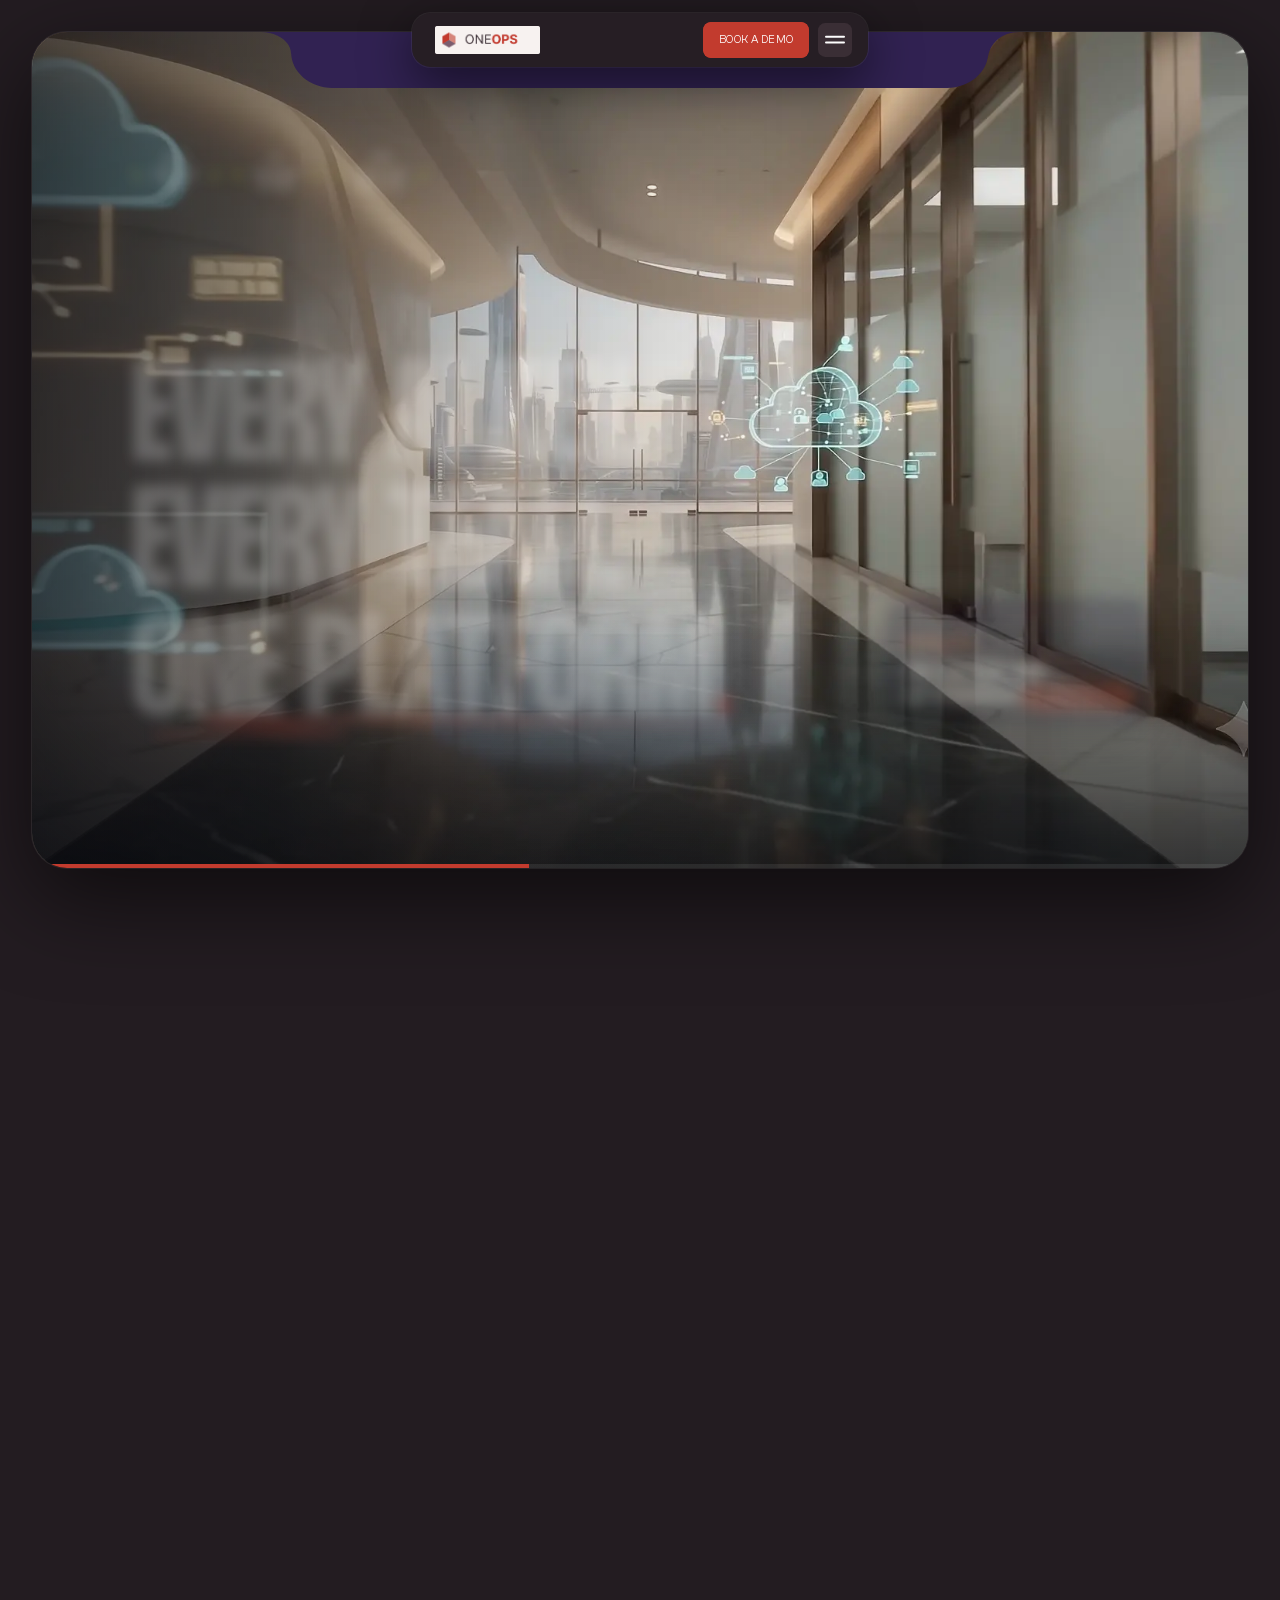
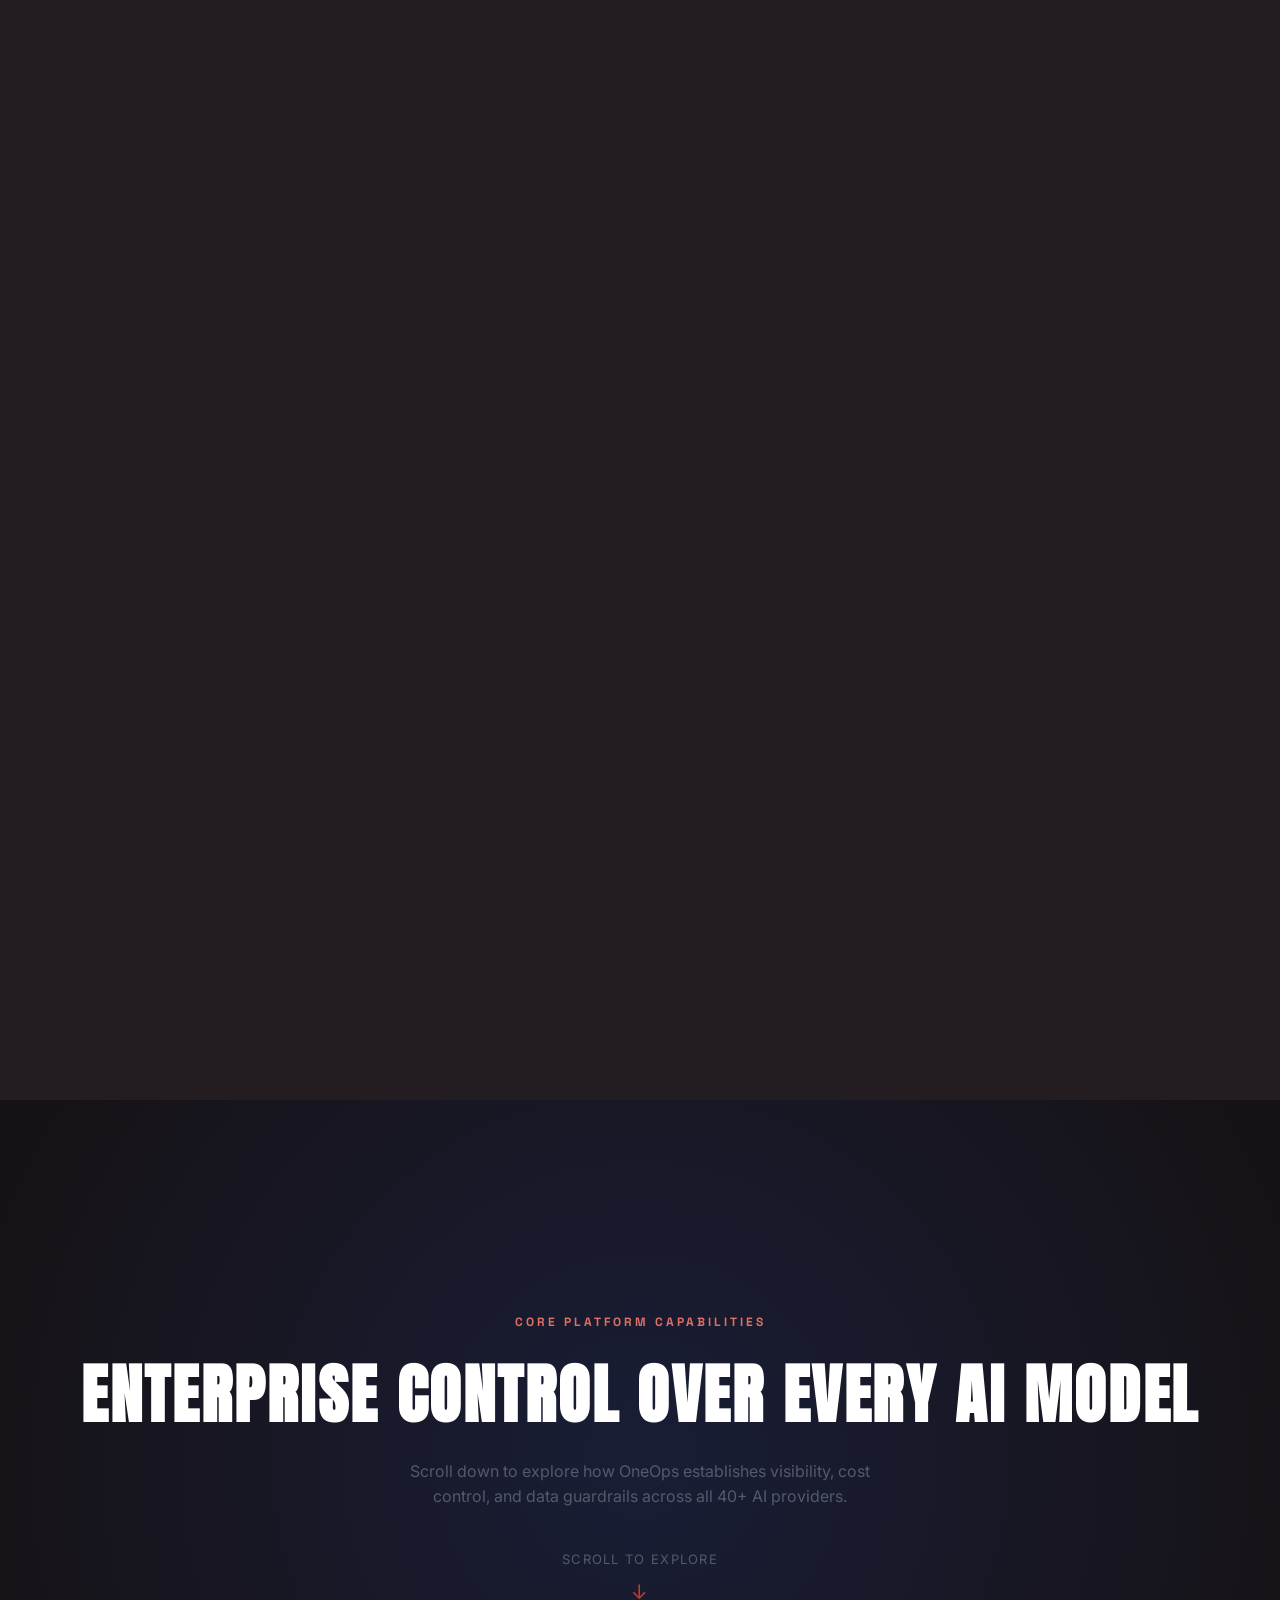
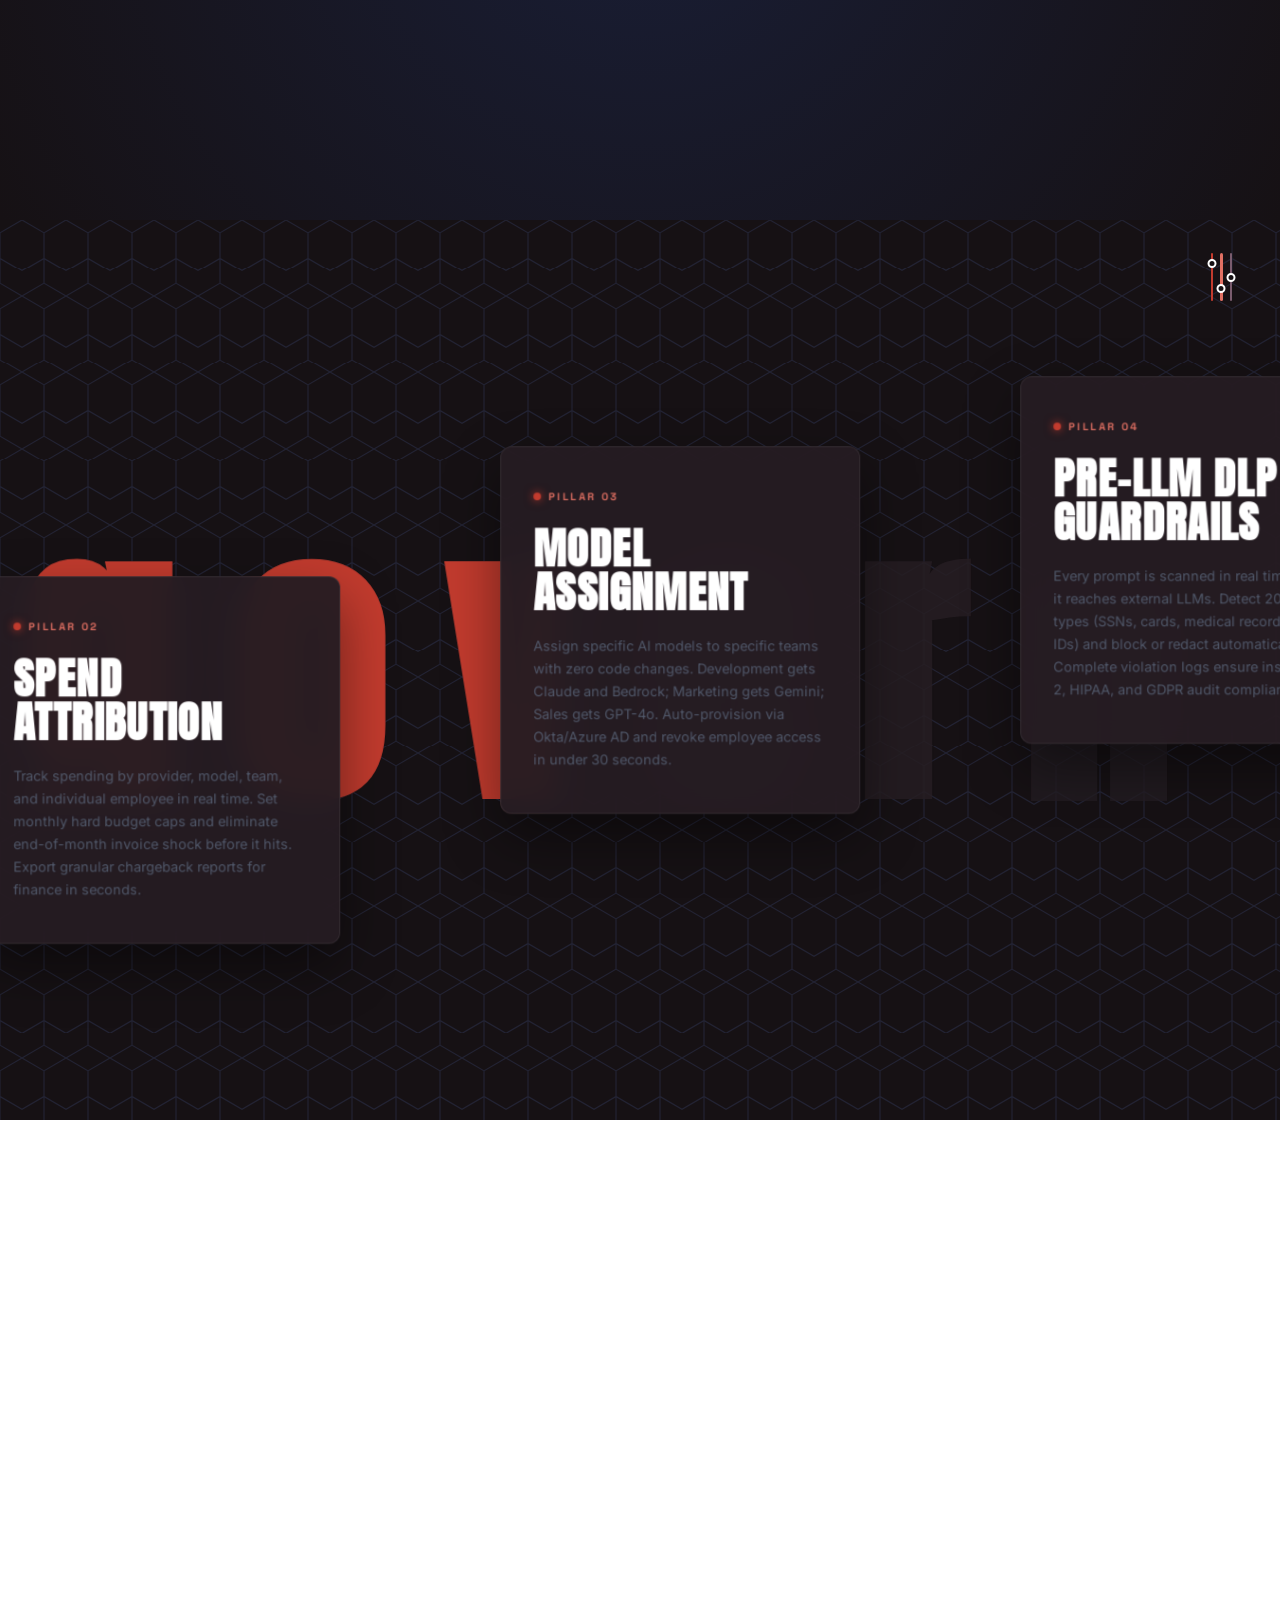
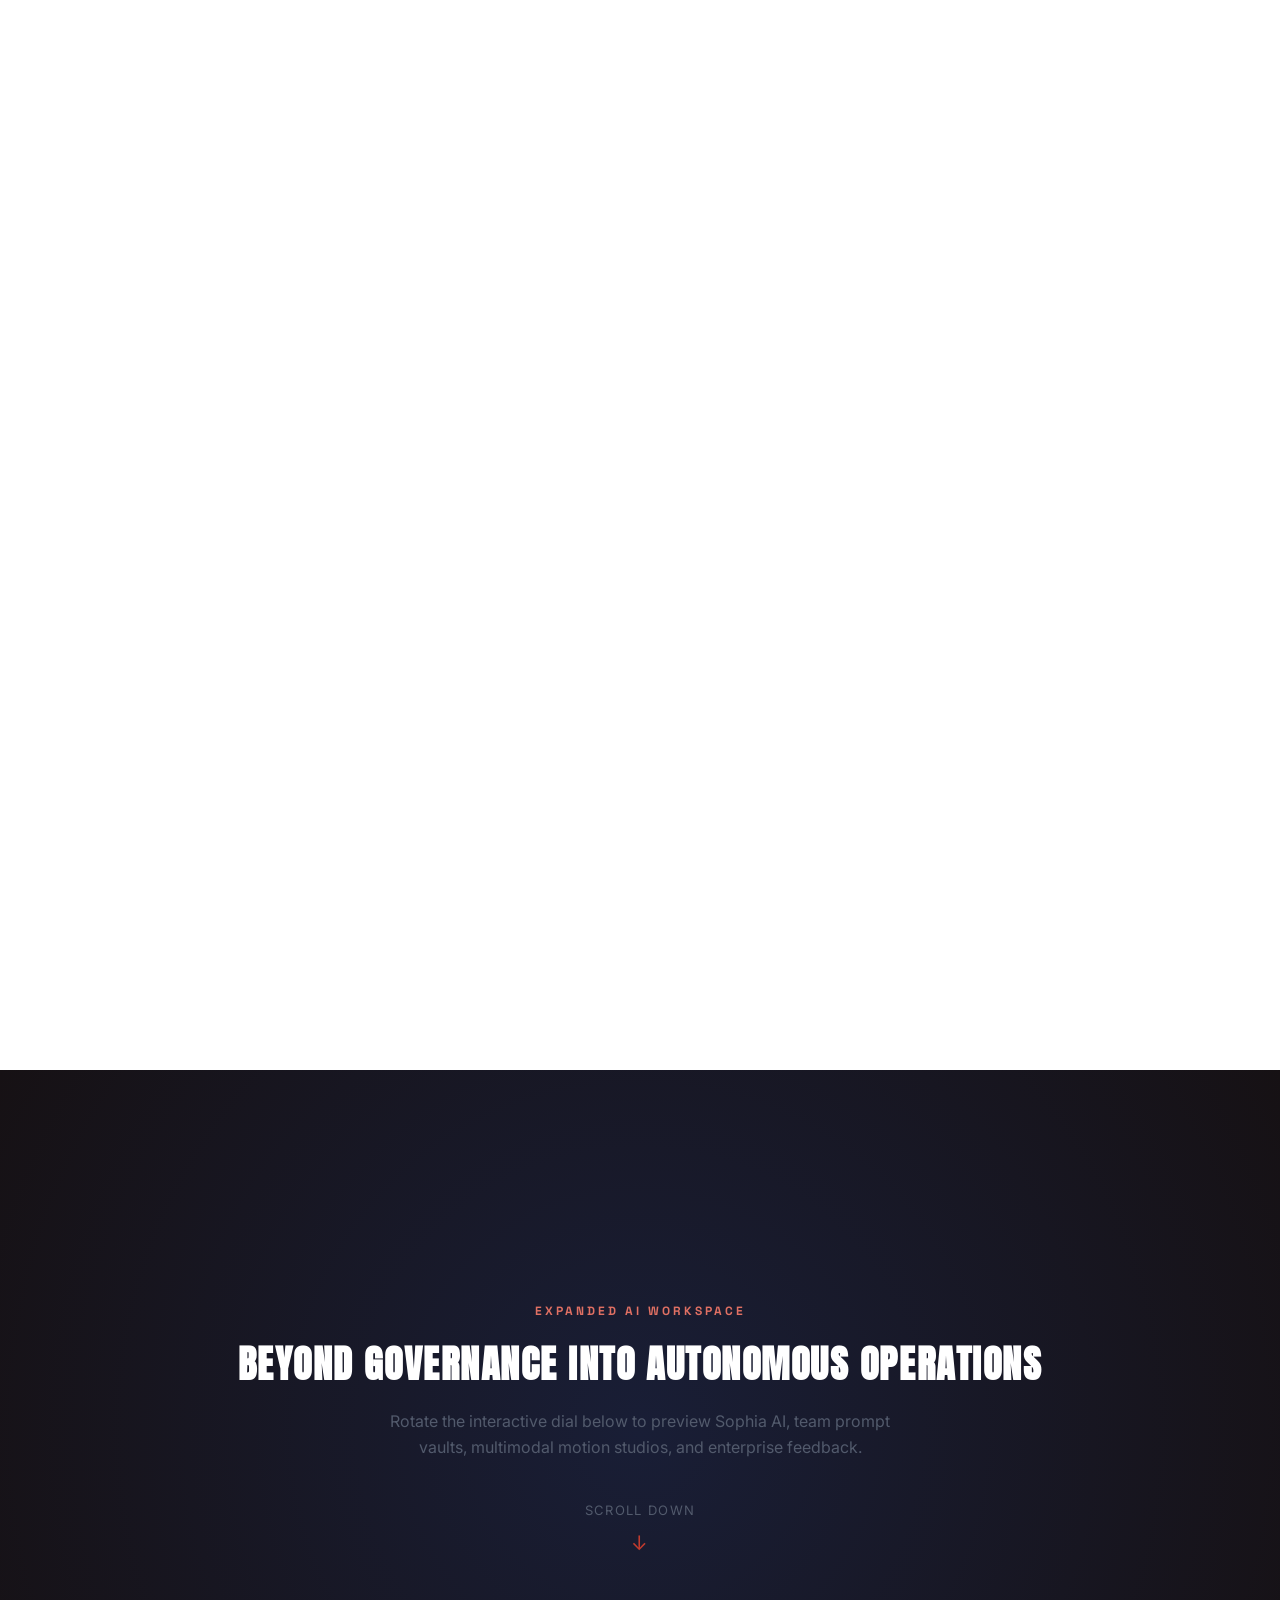
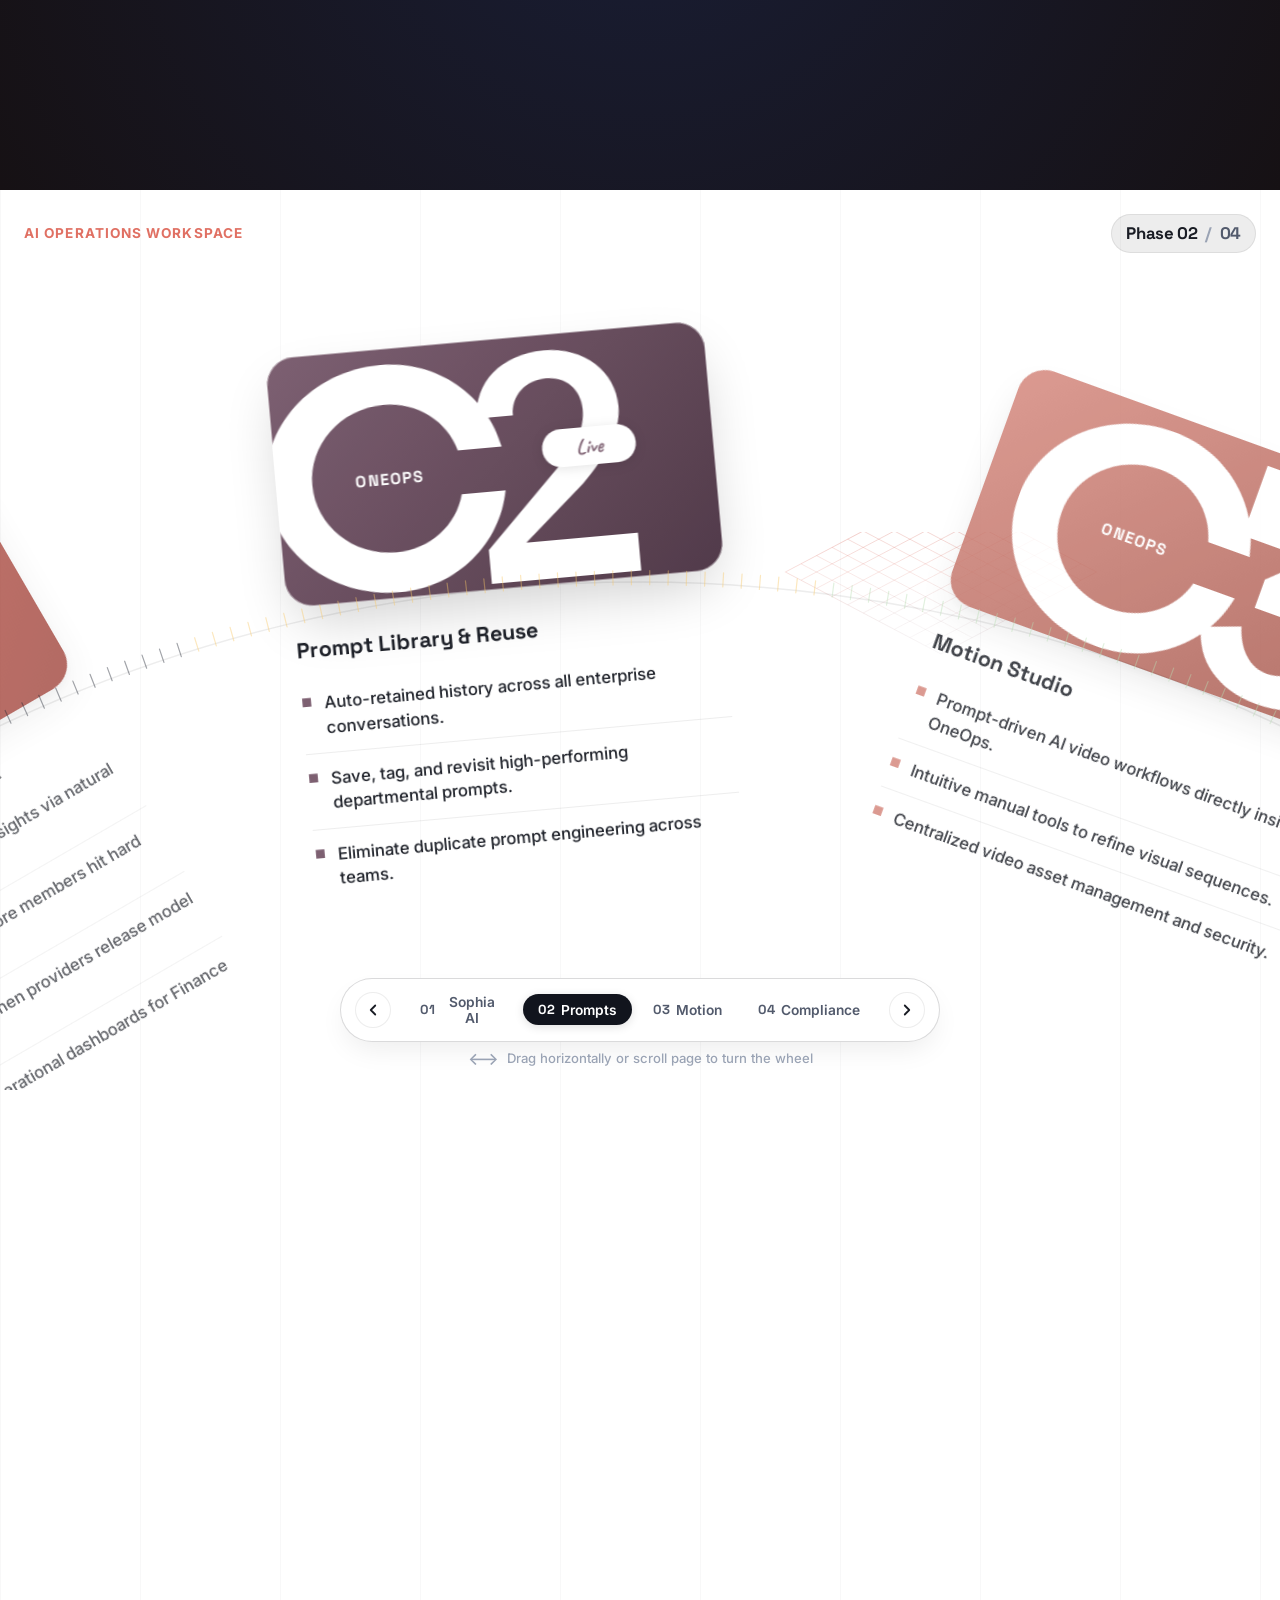
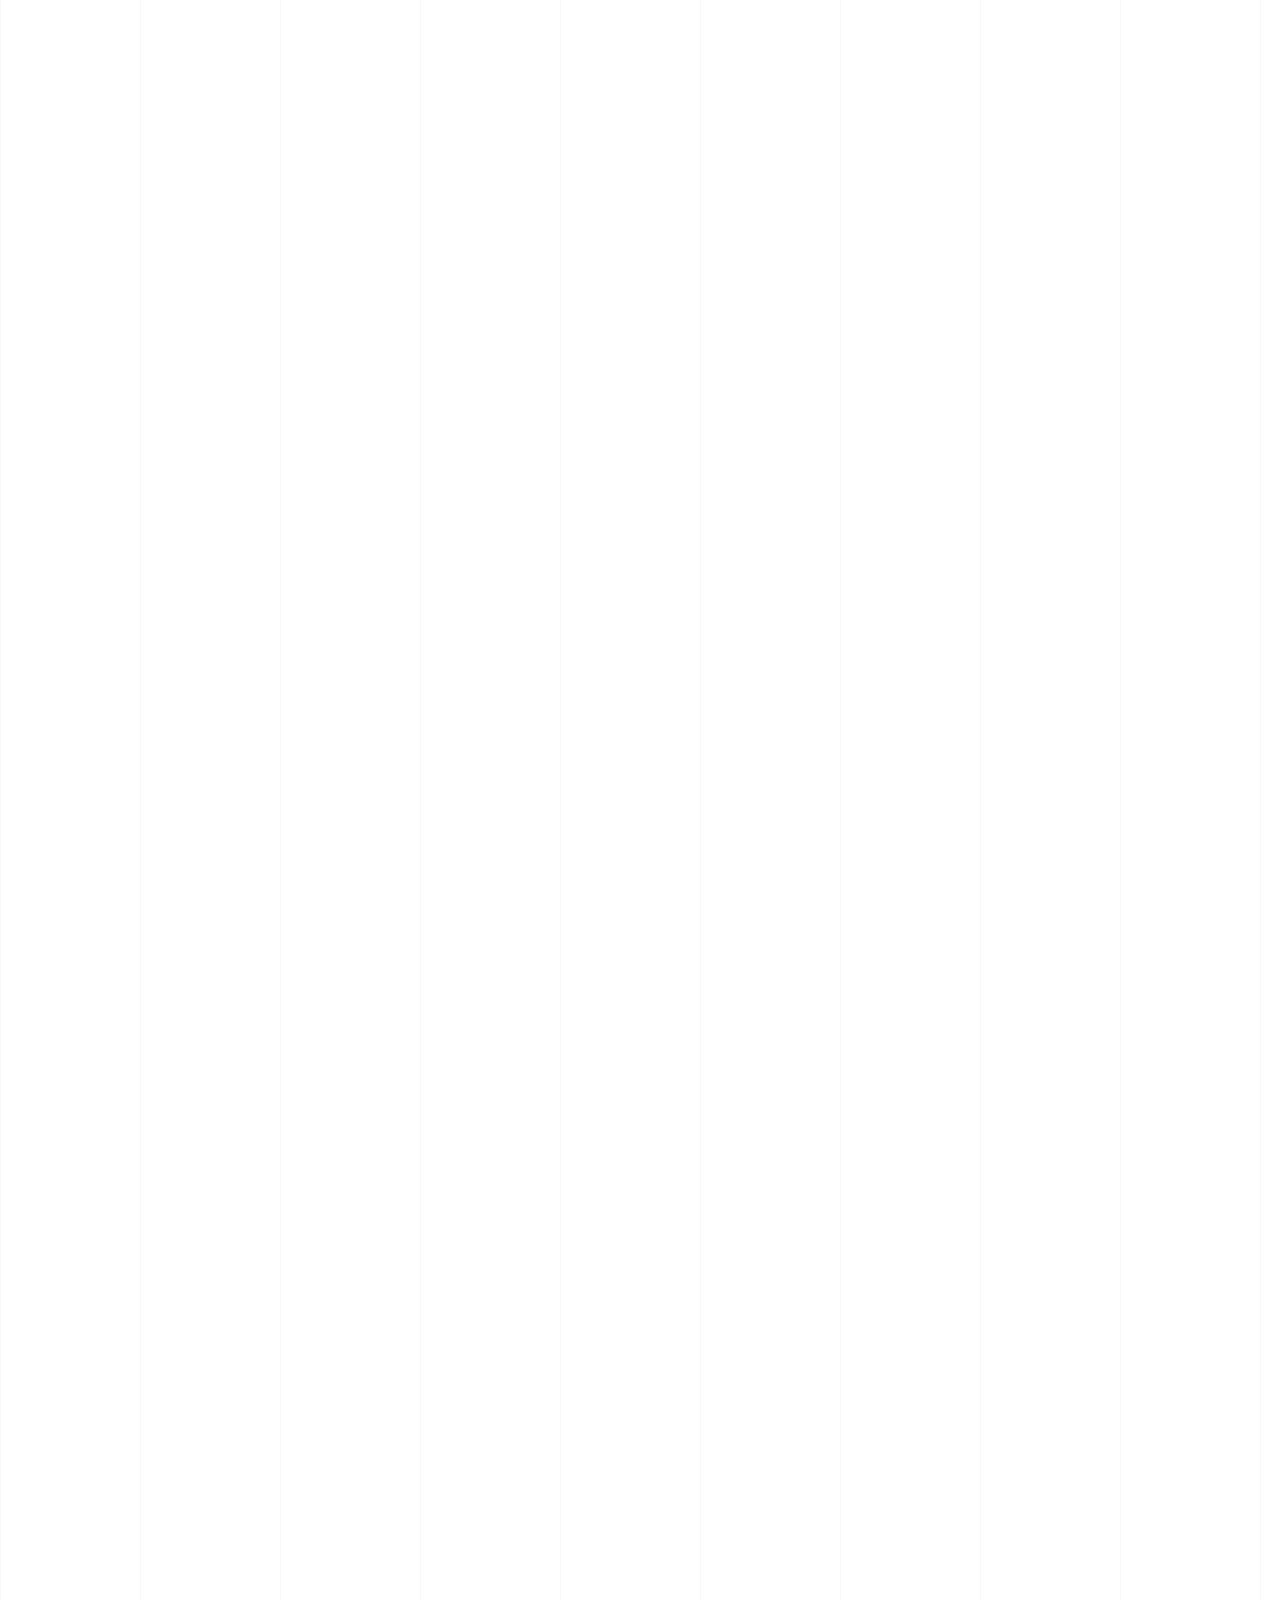
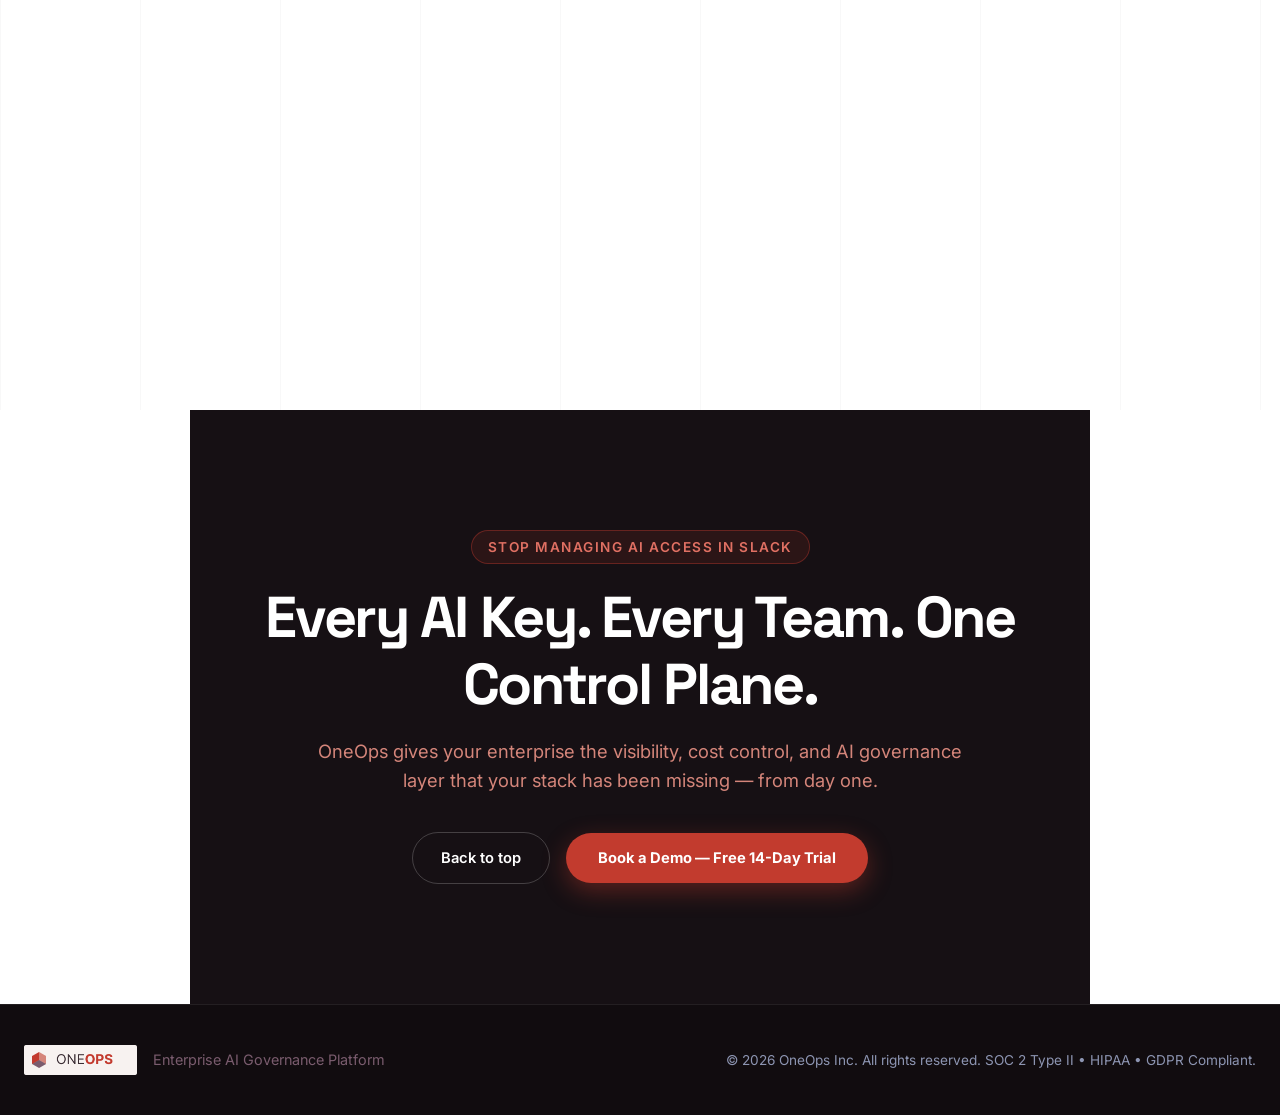
==== Oneops content/index.html @ d764c237 "feat: OneOps enterprise AI governance website with scrollytelling hero, horizontal scroll, and rotar" ====
<!DOCTYPE html>
<html lang="en" data-theme="dark">
<head>
  <meta charset="UTF-8">
  <meta name="viewport" content="width=device-width, initial-scale=1.0">
  <title>OneOps &mdash; Enterprise AI Governance Platform</title>
  <meta name="description" content="OneOps is the enterprise control plane for AI. Centrally manage keys, track spend by team and person, enforce hard budgets, and govern access across 40+ AI models.">
  <link rel="icon" type="image/png" href="assets/oneops-favicon.png">

  <!-- Fonts -->
  <link rel="preconnect" href="https://fonts.googleapis.com">
  <link rel="preconnect" href="https://fonts.gstatic.com" crossorigin>
  <link href="https://fonts.googleapis.com/css2?family=Anton&family=Caveat:wght@600;700&family=Inter:wght@400;500;600;700&family=Space+Grotesk:wght@500;600;700;800;900&display=swap" rel="stylesheet">

  <link rel="stylesheet" href="styles.css">
</head>
<body class="cro-body">

  <!-- =========================================================================
       SECTION 3: TWO-STEP NOTCH NAVIGATION (FIXED OVERLAY)
       ========================================================================= -->
  <nav class="twostep-nav" id="twostep-nav" data-nav-status="closed" data-nav-scrolled="false" aria-label="Main Navigation">
    <!-- Backdrop Blur Overlay -->
    <div class="twostep-bg" id="nav-backdrop" aria-hidden="true"></div>

    <div class="twostep-wrap">
      <div class="twostep-width">
        <div class="twostep-bar">
          <div class="twostep-back">
            <div class="twostep-backBg"></div>
          </div>

          <!-- Top Row: Logo | BOOK A DEMO | Hamburger -->
          <div class="twostep-top">
            <!-- Brand Logo (3D Perspective Flip between Word & Mark on scroll) -->
            <a href="#top" class="twostep-logo" aria-label="OneOps Home">
              <span class="twostep-logoWord">
                <img src="assets/hero/oneops-logo.png" alt="OneOps" class="twostep-logoSvg" style="height: 34px; width: auto; object-fit: contain;">
              </span>
              <span class="twostep-logoMark" aria-hidden="true">
                <img src="assets/hero/oneops-logo.png" alt="OneOps" class="twostep-logoMarkSvg" style="height: 28px; width: auto; object-fit: contain;">
              </span>
            </a>

            <!-- Right Controls -->
            <div class="twostep-actions">
              <a href="#cta-section" class="twostep-barCta" data-text="BOOK A DEMO">
                <span class="twostep-barCtaInner">
                  <span class="twostep-barCtaBg" style="background: #C23B2E;"></span>
                  <span class="twostep-barCtaDefault">
                    <span class="twostep-barCtaDefaultBg" style="background: #C23B2E;"></span>
                    <span class="twostep-barCtaDefaultText">BOOK A DEMO</span>
                  </span>
                  <span class="twostep-barCtaHover" data-text="BOOK A DEMO"></span>
                </span>
              </a>

              <!-- Hamburger / Close Toggle Button -->
              <button class="twostep-toggle" id="nav-toggle-btn" aria-label="Toggle navigation menu" aria-expanded="false">
                <span class="twostep-toggleBar"></span>
                <span class="twostep-toggleBar"></span>
              </button>
            </div>
          </div><!-- /twostep-top -->

          <div class="twostep-topLine" aria-hidden="true"></div>

          <!-- Expanded Dropdown Menu -->
          <div class="twostep-bottom" id="nav-dropdown">
            <div class="twostep-bottomOverflow">
              <div class="twostep-bottomInner">
                <div class="twostep-bottomRow">
                  
                  <!-- Left: Links Column -->
                  <div class="twostep-bottomCol">
                    <div class="twostep-info">
                      <ul class="twostep-ul">
                        <li class="twostep-li">
                          <a href="#top" class="twostep-link">
                            <span class="twostep-linkSpan">HOME</span>
                          </a>
                        </li>
                        <li class="twostep-li">
                          <a href="#rules-track" class="twostep-link">
                            <span class="twostep-linkSpan">CORE CAPABILITIES</span>
                            <span class="nav-pill-badge" style="background: rgba(194, 59, 46, 0.2); color: #E07063;">5 PILLARS</span>
                            <span class="nav-arr">&rsaquo;</span>
                          </a>
                        </li>
                        <li class="twostep-li">
                          <a href="#features" class="twostep-link">
                            <span class="twostep-linkSpan">ROTARY ROADMAP</span>
                            <span class="nav-pill-badge" style="background: rgba(194, 59, 46, 0.2); color: #E07063;">AI OS</span>
                            <span class="nav-arr">&rsaquo;</span>
                          </a>
                        </li>
                        <li class="twostep-li">
                          <a href="#cta-section" class="twostep-link">
                            <span class="twostep-linkSpan">EARLY ACCESS & DEMO</span>
                          </a>
                        </li>
                      </ul>

                      <div class="twostep-small">
                        <a href="https://linkedin.com" target="_blank" rel="noopener" class="social-link">LinkedIn</a>
                        <a href="https://x.com" target="_blank" rel="noopener" class="social-link">X / Twitter</a>
                        <a href="https://github.com" target="_blank" rel="noopener" class="social-link">GitHub</a>
                      </div>
                    </div>
                  </div>

                  <!-- Right: Sophia AI Preview Card -->
                  <div class="twostep-bottomCol">
                    <aside class="menu-product-card" style="border-color: rgba(194, 59, 46, 0.3);">
                      <div class="product-badge-row">
                        <span class="product-eyebrow">INTELLIGENT AI OPERATIONS ASSISTANT</span>
                        <a href="#features" class="product-learn-btn" style="color: #E07063;">
                          <span>Learn More</span>
                          <span class="arr">&rarr;</span>
                        </a>
                      </div>

                      <div class="product-title-row">
                        <h3 class="product-name">Sophia <span>AI</span></h3>
                        <p class="product-tagline">Detect &bull; Alert &bull; Optimize</p>
                      </div>

                      <div class="preview-mockup" style="background: #181216;">
                        <div class="mockup-header">
                          <span class="mock-dot" style="background: #C23B2E;"></span>
                          <span class="mock-pill" style="color: #E07063;">BUDGET BURN: 82%</span>
                        </div>
                        <div class="mockup-content">
                          <div class="mockup-colors" style="display:flex; gap:6px;">
                            <span style="background: #C23B2E; width:14px; height:14px; border-radius:50%;"></span>
                            <span style="background: #7A5C6E; width:14px; height:14px; border-radius:50%;"></span>
                            <span style="background: #D4857A; width:14px; height:14px; border-radius:50%;"></span>
                          </div>
                          <div class="mockup-ai-btn" style="color: #F7F3F1;">
                            <span class="ai-sparkle" style="color:#C23B2E;">&#10024;</span>
                            <span>Total Spend: $8,240 (4 Teams)</span>
                          </div>
                        </div>
                      </div>
                    </aside>
                  </div>

                </div><!-- /twostep-bottomRow -->
              </div>
            </div>
          </div><!-- /twostep-bottom -->
        </div><!-- /twostep-bar -->
      </div>
    </div>
  </nav><!-- /twostep-nav -->


  <!-- =========================================================================
       SECTION 3: PINNED SCROLLYTELLING HERO SECTION (300vh Scroll Track)
       ========================================================================= -->
  <section class="hero-hero" id="hero-track">
    <div class="hero-stage" id="hero-stage">

      <!-- Viewport Card (95% width, max 1900px, 35px border radius) -->
      <div class="hero-card" id="top">

        <!-- Background Video & Canvas -->
        <video id="hero-bg-video" class="hero-bg-video" src="assets/hero-video.mp4" autoplay loop muted playsinline preload="auto"></video>
        <canvas id="hero-canvas" class="hero-canvas" aria-label="3D Scrollytelling Sequence"></canvas>
        <div class="hero-vignette" aria-hidden="true"></div>

        <!-- Exact SVG Notch Cutout -->
        <img src="assets/hero/union.svg" alt="" class="hero-notch" aria-hidden="true">

        <!-- CONTENT OVERLAYS (Phase 1 Hero & Phase 2 Impact) -->
        <div class="hero-content">

          <!-- PHASE 1: INITIAL HERO STATE -->
          <div class="overlay-phase phase-hero" id="phase-hero">

            <!-- 3 Laurel Badges (Top-Left) -->
            <div class="hero-badges" aria-label="Governance Standards">
              <div class="hero-badge">
                <img src="assets/hero/laurel-l1.svg" class="hero-laurel" alt="" aria-hidden="true">
                <span class="hero-badgeText">
                  <em>2026</em>ENTERPRISE<br>READY
                </span>
                <img src="assets/hero/laurel-l1.svg" class="hero-laurel hero-laurelFlip" alt="" aria-hidden="true">
              </div>

              <div class="hero-badge">
                <img src="assets/hero/laurel-l2.svg" class="hero-laurel" alt="" aria-hidden="true">
                <span class="hero-badgeText">
                  <em>40+</em>AI PROVIDER<br>KEY VAULT
                </span>
                <img src="assets/hero/laurel-l2.svg" class="hero-laurel hero-laurelFlip" alt="" aria-hidden="true">
              </div>

              <div class="hero-badge">
                <img src="assets/hero/laurel-l3.svg" class="hero-laurel" alt="" aria-hidden="true">
                <span class="hero-badgeText">
                  <em>SOC2</em>HIPAA & GDPR<br>AUDIT LOGS
                </span>
                <img src="assets/hero/laurel-l3.svg" class="hero-laurel hero-laurelFlip" alt="" aria-hidden="true">
              </div>
            </div>

            <!-- Giant Headline with Crimson Underline -->
            <h1 class="hero-headline">
              <span class="hero-line">
                <span class="hero-fill">EVERY AI KEY.</span>
              </span>
              <span class="hero-line">
                <span class="hero-fill">EVERY TEAM.</span>
              </span>
              <span class="hero-line">
                <span class="hero-fill">
                  <span class="hero-king">
                    ONE PLATFORM
                    <span class="hero-underlineWrap" aria-hidden="true">
                      <svg class="hero-underline" viewBox="0 0 310 40" fill="none" preserveAspectRatio="none">
                        <defs>
                          <linearGradient id="kingUnderline" x1="0" y1="0" x2="1" y2="0">
                            <stop offset="0%" stop-color="#C23B2E"/>
                            <stop offset="60%" stop-color="#E07063"/>
                            <stop offset="100%" stop-color="#7A5C6E"/>
                          </linearGradient>
                        </defs>
                        <path d="M17.0039 32.6826C32.2307 32.8412 47.4552 32.8277 62.676 32.8118C67.3044 32.807 96.546 33.0555 104.728 32.0775C113.615 31.0152 104.516 28.3028 102.022 27.2826C89.9573 22.3465 77.3751 19.0254 65.0451 15.0552C57.8987 12.7542 37.2813 8.49399 44.2314 6.10216C50.9667 3.78422 64.2873 5.81914 70.4249 5.96641C105.866 6.81677 141.306 7.58809 176.75 8.59886C217.874 9.77162 258.906 11.0553 300 14.4892 L313.5 15.6" stroke="url(#kingUnderline)" stroke-width="12" stroke-linecap="round"/>
                      </svg>
                    </span>
                  </span><span class="king-period" style="color: #C23B2E;">.</span>
                </span>
              </span>
            </h1>

            <!-- Floating Feature Card (Bottom-Right) -->
            <aside class="hero-videoWrap" aria-label="What's New in OneOps">
              <div class="hero-videoHead">
                <span class="hero-dot" aria-hidden="true" style="background: #C23B2E;"></span>
                <span>WHAT'S NEW?</span>
              </div>
              <div class="hero-videoCard">
                <div class="hero-videoOverlay"></div>
                <div class="hero-videoLabel">
                  <span class="card-logo-mini" style="color: #E07063;">OneOps Pro</span>
                  <strong>PRE-LLM REAL-TIME<br>DLP GUARDRAILS</strong>
                </div>
                <a href="#rules-track" class="hero-watchBtn" style="background: #C23B2E;">
                  <span class="hero-play" aria-hidden="true"></span>
                  <span>SEE HOW IT WORKS</span>
                </a>
              </div>
            </aside>

          </div><!-- /phase-hero -->


          <!-- PHASE 2: SCROLL-REVEALED IMPACT STATEMENT (Locked in Center) -->
          <div class="hero-centerText" id="phase-impact">
            <h2 class="hero-centerHeadline">
              YOUR TEAMS ARE USING 12+ AI TOOLS.<br>
              <span class="hero-accent" style="color: #E07063;">WHO AUTHORIZED HALF OF THEM?</span>
            </h2>
            <p class="hero-centerSub">
              API keys in Slack, $14,000 month-end invoice shock, and zero offboarding visibility.
              OneOps gives CTOs, Security, and Finance complete control plane governance with hard budget caps, per-person attribution, and pre-LLM DLP guardrails.
            </p>
          </div>

        </div><!-- /hero-content -->

        <!-- Bottom Linear Progress Bar -->
        <div class="stage-progress-bar" aria-hidden="true">
          <div class="stage-progress-fill" id="progress-indicator" style="background: #C23B2E;"></div>
        </div>

      </div><!-- /hero-card -->
    </div><!-- /hero-stage -->
  </section><!-- /hero-hero -->


  <!-- =========================================================================
       SECTION 2: PINNED HORIZONTAL SCROLL SECTION (5 CORE CAPABILITIES)
       ========================================================================= -->
  <main>
    <section class="spacer-section spacer-top">
      <div class="spacer-content">
        <p class="section-label" style="color: #E07063;">CORE PLATFORM CAPABILITIES</p>
        <h2 class="spacer-title">Enterprise Control Over Every AI Model</h2>
        <p class="spacer-sub">Scroll down to explore how OneOps establishes visibility, cost control, and data guardrails across all 40+ AI providers.</p>
        <div class="scroll-indicator">
          <span>Scroll to explore</span>
          <div class="scroll-arrow" style="color: #C23B2E;">↓</div>
        </div>
      </div>
    </section>

    <!-- Pinned Horizontal Scroll Section -->
    <section class="pinned-section-wrapper" id="rules-track">
      <div class="pinned-sticky-container">
        
        <!-- Repeating Hexagonal / Honeycomb Mesh Background -->
        <div class="hex-grid-bg" aria-hidden="true"></div>

        <!-- Top Right Equalizer / Controls Icon -->
        <div class="equalizer-widget" aria-hidden="true">
          <span class="eq-bar eq-bar-1" style="background: #C23B2E;"></span>
          <span class="eq-bar eq-bar-2" style="background: #E07063;"></span>
          <span class="eq-bar eq-bar-3" style="background: #7A5C6E;"></span>
        </div>

        <!-- Giant Typography Layers ("govern") with Individual Letter Spans -->
        <div class="giant-word-container" aria-hidden="true">
          <div class="giant-word giant-word-base" id="word-base">
            <span class="char-span" style="--char-i: 0;">g</span>
            <span class="char-span" style="--char-i: 1;">o</span>
            <span class="char-span" style="--char-i: 2;">v</span>
            <span class="char-span" style="--char-i: 3;">e</span>
            <span class="char-span" style="--char-i: 4;">r</span>
            <span class="char-span" style="--char-i: 5;">n</span>
          </div>
          <div class="giant-word giant-word-reveal" id="word-reveal">
            <span class="char-span" style="--char-i: 0;">g</span>
            <span class="char-span" style="--char-i: 1;">o</span>
            <span class="char-span" style="--char-i: 2;">v</span>
            <span class="char-span" style="--char-i: 3;">e</span>
            <span class="char-span" style="--char-i: 4;">r</span>
            <span class="char-span" style="--char-i: 5;">n</span>
          </div>
        </div>

        <!-- Horizontal Sliding Track of Staggered Cards -->
        <div class="horizontal-track" id="horizontal-track">
          
          <!-- Card 1 -->
          <article class="rule-card card-pos-1">
            <div class="card-inner">
              <div class="card-badge">
                <span class="badge-dot" style="background: #C23B2E;"></span>
                <span class="badge-text" style="color: #E07063;">PILLAR 01</span>
              </div>
              <h3 class="card-title">API KEY VAULT</h3>
              <p class="card-desc">
                Centrally store, rotate, and monitor API keys for Claude, Gemini, OpenAI, Bedrock, Groq, Mistral, and 40+ providers. Zero keys scattered across .env files, Notion pages, and Slack threads. Expiry alerts at 14, 7, and 3 days with full audit logging.
              </p>
            </div>
          </article>

          <!-- Card 2 -->
          <article class="rule-card card-pos-2">
            <div class="card-inner">
              <div class="card-badge">
                <span class="badge-dot" style="background: #C23B2E;"></span>
                <span class="badge-text" style="color: #E07063;">PILLAR 02</span>
              </div>
              <h3 class="card-title">SPEND ATTRIBUTION</h3>
              <p class="card-desc">
                Track spending by provider, model, team, and individual employee in real time. Set monthly hard budget caps and eliminate end-of-month invoice shock before it hits. Export granular chargeback reports for finance in seconds.
              </p>
            </div>
          </article>

          <!-- Card 3 -->
          <article class="rule-card card-pos-3">
            <div class="card-inner">
              <div class="card-badge">
                <span class="badge-dot" style="background: #C23B2E;"></span>
                <span class="badge-text" style="color: #E07063;">PILLAR 03</span>
              </div>
              <h3 class="card-title">MODEL ASSIGNMENT</h3>
              <p class="card-desc">
                Assign specific AI models to specific teams with zero code changes. Development gets Claude and Bedrock; Marketing gets Gemini; Sales gets GPT-4o. Auto-provision via Okta/Azure AD and revoke employee access in under 30 seconds.
              </p>
            </div>
          </article>

          <!-- Card 4 -->
          <article class="rule-card card-pos-4">
            <div class="card-inner">
              <div class="card-badge">
                <span class="badge-dot" style="background: #C23B2E;"></span>
                <span class="badge-text" style="color: #E07063;">PILLAR 04</span>
              </div>
              <h3 class="card-title">PRE-LLM DLP GUARDRAILS</h3>
              <p class="card-desc">
                Every prompt is scanned in real time before it reaches external LLMs. Detect 20+ PII types (SSNs, cards, medical records, client IDs) and block or redact automatically. Complete violation logs ensure instant SOC 2, HIPAA, and GDPR audit compliance.
              </p>
            </div>
          </article>

          <!-- Card 5 -->
          <article class="rule-card card-pos-5">
            <div class="card-inner">
              <div class="card-badge">
                <span class="badge-dot" style="background: #C23B2E;"></span>
                <span class="badge-text" style="color: #E07063;">PILLAR 05</span>
              </div>
              <h3 class="card-title">TEAM CONTEXT & KB</h3>
              <p class="card-desc">
                Build a team-specific knowledge base for codebase conventions, brand guidelines, and product specs. OneOps automatically injects relevant context chunks, cutting token costs and eliminating repetitive prompt pasting across all departments.
              </p>
            </div>
          </article>

        </div><!-- /.horizontal-track -->
      </div><!-- /.pinned-sticky-container -->
    </section>

    <!-- Transition to Rotary Section -->
    <section class="spacer-section spacer-bottom">
      <div class="spacer-content">
        <p class="section-label" style="color: #E07063;">EXPANDED AI WORKSPACE</p>
        <h2 class="spacer-title" style="font-size: 2.4rem;">Beyond Governance into Autonomous Operations</h2>
        <p class="spacer-sub">Rotate the interactive dial below to preview Sophia AI, team prompt vaults, multimodal motion studios, and enterprise feedback.</p>
        <div class="scroll-indicator">
          <span>Scroll down</span>
          <div class="scroll-arrow" style="color: #C23B2E;">↓</div>
        </div>
      </div>
    </section>
  </main>


  <!-- =========================================================================
       SECTION 1: CURVED ROTARY DIAL FEATURE SHOWCASE (EXTENDED CAPABILITIES)
       ========================================================================= -->
  <section class="dial-section" id="features" aria-label="Feature Roadmap Dial">
    
    <!-- Architectural Grid & Floating Isometric Wireframe -->
    <div class="dial-bg-canvas" aria-hidden="true">
      <div class="bg-v-grid"></div>
      
      <div class="isometric-wireframe">
        <svg viewBox="0 0 320 320" class="iso-grid-svg">
          <defs>
            <linearGradient id="iso-pink-grad-master" x1="0%" y1="0%" x2="100%" y2="100%">
              <stop offset="0%" stop-color="#C23B2E" stop-opacity="0.45" />
              <stop offset="50%" stop-color="#E07063" stop-opacity="0.25" />
              <stop offset="100%" stop-color="#7A5C6E" stop-opacity="0.05" />
            </linearGradient>
          </defs>
          <g transform="translate(160, 40) scale(1.1, 0.58) rotate(45)">
            <rect x="-100" y="-100" width="200" height="200" fill="none" stroke="url(#iso-pink-grad-master)" stroke-width="1.2" />
            <path d="M-80 -100 V100 M-60 -100 V100 M-40 -100 V100 M-20 -100 V100 M0 -100 V100 M20 -100 V100 M40 -100 V100 M60 -100 V100 M80 -100 V100" stroke="url(#iso-pink-grad-master)" stroke-width="0.75" />
            <path d="M-100 -80 H100 M-100 -60 H100 M-100 -40 H100 M-100 -20 H100 M-100 0 H100 M-100 20 H100 M-100 40 H100 M-100 60 H100 M-100 80 H100" stroke="url(#iso-pink-grad-master)" stroke-width="0.75" />
          </g>
        </svg>
      </div>
    </div>

    <!-- Pinned Sticky Stage -->
    <div class="dial-sticky-stage" id="dial-stage">
      
      <!-- Upper Stage Header -->
      <div class="dial-stage-header">
        <span class="dial-kicker" style="color: #E07063;">AI Operations Workspace</span>
        <div class="dial-progress-counter" aria-live="polite">
          <span class="current-phase" id="phase-number">Phase 01</span>
          <span class="counter-divider">/</span>
          <span class="total-phases">04</span>
        </div>
      </div>

      <!-- Rotary Dial Viewport -->
      <div class="dial-viewport" id="dial-viewport" tabindex="0" role="region" aria-roledescription="carousel" aria-label="Rotary feature carousel. Use arrow keys, horizontal drag, or scroll to rotate.">
        
        <!-- Rotating SVG Gauge / Tick Marks Track -->
        <svg class="dial-track-svg" id="dial-track-svg" aria-hidden="true"></svg>

        <!-- Rotating Cards Carrier -->
        <div class="dial-wheel" id="dial-wheel">

          <!-- CARD 01: Crimson Red (LIVE: Sophia AI) -->
          <article class="dial-card-node" data-index="0" data-theme="cyan" id="card-node-0">
            <div class="card-ticket card-cyan" style="background: linear-gradient(135deg, #C23B2E 0%, #8E2319 100%);">
              <div class="ticket-artwork" aria-hidden="true">
                <svg viewBox="0 0 440 250" class="ticket-svg" preserveAspectRatio="xMidYMid meet">
                  <g class="glyph-zero">
                    <path fill="#ffffff" fill-rule="evenodd" d="M 124 16 C 54 16 0 68 0 130 C 0 192 54 244 124 244 C 182 244 228 204 238 152 L 194 152 C 186 182 158 204 124 204 C 80 204 46 170 46 130 C 46 90 80 56 124 56 C 158 56 186 78 194 108 L 238 108 C 228 56 182 16 124 16 Z"/>
                    <text x="124" y="136" text-anchor="middle" font-family="'Space Grotesk', -apple-system, sans-serif" font-weight="800" font-size="16" fill="#ffffff" letter-spacing="1.2">ONEOPS</text>
                  </g>
                  <g class="glyph-one">
                    <path fill="#ffffff" d="M 230 76 C 242 76 256 70 266 54 L 266 206 L 210 206 L 210 244 L 328 244 L 328 206 L 284 206 L 284 24 C 284 18 280 16 274 16 L 254 16 C 246 16 238 22 232 30 L 210 60 Z"/>
                  </g>
                  <g class="glyph-badge badge-live">
                    <circle cx="346" cy="132" r="26" fill="#ffffff" filter="drop-shadow(0 2px 6px rgba(0,0,0,0.1))"/>
                    <text x="346" y="138" text-anchor="middle" font-family="'Caveat', cursive, sans-serif" font-weight="700" font-size="22" fill="#C23B2E">Live</text>
                  </g>
                </svg>
              </div>
            </div>

            <div class="card-body">
              <h3 style="font-family: var(--font-display); font-size: 1.35rem; margin-bottom: 12px; color: var(--text-main);">Sophia AI Operations Assistant</h3>
              <ul class="feature-checklist">
                <li class="checklist-item">
                  <span class="item-bullet" style="color:#C23B2E;" aria-hidden="true">■</span>
                  <span class="item-text">Token consumption and spend insights via natural chat.</span>
                </li>
                <li class="checklist-item">
                  <span class="item-bullet" style="color:#C23B2E;" aria-hidden="true">■</span>
                  <span class="item-text">Proactive budget alerts before members hit hard limits.</span>
                </li>
                <li class="checklist-item">
                  <span class="item-bullet" style="color:#C23B2E;" aria-hidden="true">■</span>
                  <span class="item-text">Instant notifications when providers release model updates.</span>
                </li>
                <li class="checklist-item">
                  <span class="item-bullet" style="color:#C23B2E;" aria-hidden="true">■</span>
                  <span class="item-text">Non-technical operational dashboards for Finance & IT.</span>
                </li>
              </ul>
            </div>
          </article>

          <!-- CARD 02: Warm Plum/Mauve (LIVE: Prompt Library) -->
          <article class="dial-card-node" data-index="1" data-theme="gold" id="card-node-1">
            <div class="card-ticket card-gold" style="background: linear-gradient(135deg, #7A5C6E 0%, #4D3545 100%);">
              <div class="ticket-artwork" aria-hidden="true">
                <svg viewBox="0 0 440 250" class="ticket-svg" preserveAspectRatio="xMidYMid meet">
                  <g class="glyph-zero">
                    <path fill="#ffffff" fill-rule="evenodd" d="M 124 16 C 54 16 0 68 0 130 C 0 192 54 244 124 244 C 182 244 228 204 238 152 L 194 152 C 186 182 158 204 124 204 C 80 204 46 170 46 130 C 46 90 80 56 124 56 C 158 56 186 78 194 108 L 238 108 C 228 56 182 16 124 16 Z"/>
                    <text x="124" y="136" text-anchor="middle" font-family="'Space Grotesk', -apple-system, sans-serif" font-weight="800" font-size="16" fill="#ffffff" letter-spacing="1.2">ONEOPS</text>
                  </g>
                  <g class="glyph-two">
                    <path fill="#ffffff" d="M 216 78 C 216 42 246 16 288 16 C 330 16 358 44 358 78 C 358 104 340 128 316 152 L 254 206 L 366 206 L 366 244 L 216 244 L 216 210 L 292 134 C 314 112 322 96 322 78 C 322 58 308 44 288 44 C 268 44 252 58 252 78 Z"/>
                  </g>
                  <g class="glyph-badge badge-next-2">
                    <rect x="278" y="96" width="94" height="38" rx="19" fill="#ffffff" filter="drop-shadow(0 2px 6px rgba(0,0,0,0.1))"/>
                    <text x="325" y="122" text-anchor="middle" font-family="'Caveat', cursive, sans-serif" font-weight="700" font-size="21" fill="#7A5C6E">Live</text>
                  </g>
                </svg>
              </div>
            </div>

            <div class="card-body">
              <h3 style="font-family: var(--font-display); font-size: 1.35rem; margin-bottom: 12px; color: var(--text-main);">Prompt Library & Reuse</h3>
              <ul class="feature-checklist">
                <li class="checklist-item">
                  <span class="item-bullet" style="color:#7A5C6E;" aria-hidden="true">■</span>
                  <span class="item-text">Auto-retained history across all enterprise conversations.</span>
                </li>
                <li class="checklist-item">
                  <span class="item-bullet" style="color:#7A5C6E;" aria-hidden="true">■</span>
                  <span class="item-text">Save, tag, and revisit high-performing departmental prompts.</span>
                </li>
                <li class="checklist-item">
                  <span class="item-bullet" style="color:#7A5C6E;" aria-hidden="true">■</span>
                  <span class="item-text">Eliminate duplicate prompt engineering across teams.</span>
                </li>
              </ul>
            </div>
          </article>

          <!-- CARD 03: Coral Salmon (NEW: Motion Studio) -->
          <article class="dial-card-node" data-index="2" data-theme="sage" id="card-node-2">
            <div class="card-ticket card-sage" style="background: linear-gradient(135deg, #D4857A 0%, #A35449 100%);">
              <div class="ticket-artwork" aria-hidden="true">
                <svg viewBox="0 0 440 250" class="ticket-svg" preserveAspectRatio="xMidYMid meet">
                  <g class="glyph-zero">
                    <path fill="#ffffff" fill-rule="evenodd" d="M 124 16 C 54 16 0 68 0 130 C 0 192 54 244 124 244 C 182 244 228 204 238 152 L 194 152 C 186 182 158 204 124 204 C 80 204 46 170 46 130 C 46 90 80 56 124 56 C 158 56 186 78 194 108 L 238 108 C 228 56 182 16 124 16 Z"/>
                    <text x="124" y="136" text-anchor="middle" font-family="'Space Grotesk', -apple-system, sans-serif" font-weight="800" font-size="16" fill="#ffffff" letter-spacing="1.2">ONEOPS</text>
                  </g>
                  <g class="glyph-three">
                    <path fill="#ffffff" d="M 224 38 L 224 16 L 350 16 L 350 48 L 284 106 C 304 106 324 114 338 128 C 354 144 362 166 362 192 C 362 222 340 244 294 244 C 252 244 224 222 216 190 L 254 176 C 260 196 274 212 294 212 C 314 212 326 198 326 184 C 326 166 312 154 286 154 L 260 154 L 260 124 L 296 90 L 252 90 L 224 90 Z"/>
                  </g>
                  <g class="glyph-badge badge-next-3">
                    <rect x="296" y="118" width="94" height="38" rx="19" fill="#ffffff" filter="drop-shadow(0 2px 6px rgba(0,0,0,0.1))"/>
                    <text x="343" y="144" text-anchor="middle" font-family="'Caveat', cursive, sans-serif" font-weight="700" font-size="21" fill="#D4857A">New</text>
                  </g>
                </svg>
              </div>
            </div>

            <div class="card-body">
              <h3 style="font-family: var(--font-display); font-size: 1.35rem; margin-bottom: 12px; color: var(--text-main);">Motion Studio</h3>
              <ul class="feature-checklist">
                <li class="checklist-item">
                  <span class="item-bullet" style="color:#D4857A;" aria-hidden="true">■</span>
                  <span class="item-text">Prompt-driven AI video workflows directly inside OneOps.</span>
                </li>
                <li class="checklist-item">
                  <span class="item-bullet" style="color:#D4857A;" aria-hidden="true">■</span>
                  <span class="item-text">Intuitive manual tools to refine visual sequences.</span>
                </li>
                <li class="checklist-item">
                  <span class="item-bullet" style="color:#D4857A;" aria-hidden="true">■</span>
                  <span class="item-text">Centralized video asset management and security.</span>
                </li>
              </ul>
            </div>
          </article>

          <!-- CARD 04: Dark Charcoal & Crimson (UP NEXT: Compliance Feedback) -->
          <article class="dial-card-node" data-index="3" data-theme="coral" id="card-node-3">
            <div class="card-ticket card-coral" style="background: linear-gradient(135deg, #3A2E35 0%, #20171D 100%); border: 1px solid rgba(194, 59, 46, 0.4);">
              <div class="ticket-artwork" aria-hidden="true">
                <svg viewBox="0 0 440 250" class="ticket-svg" preserveAspectRatio="xMidYMid meet">
                  <g class="glyph-zero">
                    <path fill="#ffffff" fill-rule="evenodd" d="M 124 16 C 54 16 0 68 0 130 C 0 192 54 244 124 244 C 182 244 228 204 238 152 L 194 152 C 186 182 158 204 124 204 C 80 204 46 170 46 130 C 46 90 80 56 124 56 C 158 56 186 78 194 108 L 238 108 C 228 56 182 16 124 16 Z"/>
                    <text x="124" y="136" text-anchor="middle" font-family="'Space Grotesk', -apple-system, sans-serif" font-weight="800" font-size="16" fill="#ffffff" letter-spacing="1.2">ONEOPS</text>
                  </g>
                  <g class="glyph-four">
                    <path fill="#ffffff" d="M 302 16 L 342 16 L 342 160 L 372 160 L 372 196 L 342 196 L 342 244 L 298 244 L 298 196 L 204 196 L 204 162 L 302 16 Z M 298 76 L 246 160 L 298 160 L 298 76 Z"/>
                  </g>
                  <g class="glyph-badge badge-next-4">
                    <rect x="288" y="78" width="94" height="38" rx="19" fill="#ffffff" filter="drop-shadow(0 2px 6px rgba(0,0,0,0.1))"/>
                    <text x="335" y="104" text-anchor="middle" font-family="'Caveat', cursive, sans-serif" font-weight="700" font-size="20" fill="#3A2E35">Feedback</text>
                  </g>
                </svg>
              </div>
            </div>

            <div class="card-body">
              <h3 style="font-family: var(--font-display); font-size: 1.35rem; margin-bottom: 12px; color: var(--text-main);">Enterprise Feedback & Audit</h3>
              <ul class="feature-checklist">
                <li class="checklist-item">
                  <span class="item-bullet" style="color:#C23B2E;" aria-hidden="true">■</span>
                  <span class="item-text">Recurring monthly user feedback and sentiment cycles.</span>
                </li>
                <li class="checklist-item">
                  <span class="item-bullet" style="color:#C23B2E;" aria-hidden="true">■</span>
                  <span class="item-text">Continuous friction point and shadow-AI detection.</span>
                </li>
                <li class="checklist-item">
                  <span class="item-bullet" style="color:#C23B2E;" aria-hidden="true">■</span>
                  <span class="item-text">Full violation logs for SOC 2, HIPAA, and GDPR compliance.</span>
                </li>
              </ul>
            </div>
          </article>

        </div><!-- /.dial-wheel -->
      </div><!-- /.dial-viewport -->

      <!-- Controls Deck -->
      <div class="dial-controls-deck">
        <button id="btn-prev" class="dial-nav-btn" aria-label="Rotate to previous phase" title="Previous phase">
          <svg viewBox="0 0 20 20" width="18" height="18" fill="none" stroke="currentColor" stroke-width="2" stroke-linecap="round" stroke-linejoin="round">
            <path d="M12.5 15l-5-5 5-5"/>
          </svg>
        </button>

        <div class="dial-phase-selector" role="tablist" aria-label="Select roadmap phase">
          <button class="phase-tab-btn is-active" role="tab" aria-selected="true" data-target="0">
            <span class="phase-badge">01</span>
            <span class="phase-name">Sophia AI</span>
          </button>
          <button class="phase-tab-btn" role="tab" aria-selected="false" data-target="1">
            <span class="phase-badge">02</span>
            <span class="phase-name">Prompts</span>
          </button>
          <button class="phase-tab-btn" role="tab" aria-selected="false" data-target="2">
            <span class="phase-badge">03</span>
            <span class="phase-name">Motion</span>
          </button>
          <button class="phase-tab-btn" role="tab" aria-selected="false" data-target="3">
            <span class="phase-badge">04</span>
            <span class="phase-name">Compliance</span>
          </button>
        </div>

        <button id="btn-next" class="dial-nav-btn" aria-label="Rotate to next phase" title="Next phase">
          <svg viewBox="0 0 20 20" width="18" height="18" fill="none" stroke="currentColor" stroke-width="2" stroke-linecap="round" stroke-linejoin="round">
            <path d="M7.5 5l5 5-5 5"/>
          </svg>
        </button>
      </div>

      <div class="dial-hint">
        <span class="drag-hint-icon">⟷</span>
        <span>Drag horizontally or scroll page to turn the wheel</span>
      </div>

    </div><!-- /.dial-sticky-stage -->
  </section>


  <!-- =========================================================================
       LEAD-OUT & OUTRO CTA SECTION
       ========================================================================= -->
  <section class="outro-section" id="cta-section" style="padding: 120px 24px; text-align: center; background: #161014;">
    <div class="outro-content" style="max-width: 820px; margin: 0 auto;">
      <span class="section-tag" style="color: #E07063; border: 1px solid rgba(194, 59, 46, 0.4); background: rgba(194, 59, 46, 0.12); padding: 6px 16px; border-radius: 999px; font-size: 0.85rem; font-weight: 600; text-transform: uppercase; letter-spacing: 1.5px; display: inline-block; margin-bottom: 20px;">Stop Managing AI Access in Slack</span>
      <h2 class="outro-title" style="font-family: var(--font-display); font-size: clamp(2.2rem, 5vw, 3.6rem); font-weight: 800; line-height: 1.15; color: #FFFFFF; margin-bottom: 20px;">Every AI Key. Every Team. One Control Plane.</h2>
      <p class="outro-text" style="font-size: 1.15rem; color: #D4857A; line-height: 1.6; margin-bottom: 36px;">OneOps gives your enterprise the visibility, cost control, and AI governance layer that your stack has been missing &mdash; from day one.</p>
      <div class="outro-actions" style="display: flex; gap: 16px; justify-content: center; flex-wrap: wrap;">
        <a href="#top" class="btn btn-outline" style="padding: 14px 28px; border-radius: 999px; border: 1px solid rgba(255,255,255,0.2); color: #fff; font-weight: 600;">Back to top</a>
        <a href="mailto:contact@oneops.pro" class="btn btn-primary" style="padding: 14px 32px; border-radius: 999px; background: #C23B2E; color: #fff; font-weight: 700; box-shadow: 0 8px 24px rgba(194, 59, 46, 0.4);">Book a Demo &mdash; Free 14-Day Trial</a>
      </div>
    </div>
  </section>

  <!-- =========================================================================
       FOOTER
       ========================================================================= -->
  <footer class="site-footer" style="padding: 40px 24px; background: #110C0F; border-top: 1px solid rgba(255,255,255,0.08);">
    <div class="footer-inner" style="max-width: 1400px; margin: 0 auto; display: flex; justify-content: space-between; align-items: center; flex-wrap: wrap; gap: 20px;">
      <div style="display: flex; align-items: center; gap: 16px;">
        <img src="assets/hero/oneops-logo.png" alt="OneOps" style="height: 30px; width: auto; object-fit: contain;">
        <span style="color: #7A5C6E; font-size: 0.9rem;">Enterprise AI Governance Platform</span>
      </div>
      <p style="color: #8D95B2; font-size: 0.85rem;">&copy; 2026 OneOps Inc. All rights reserved. SOC 2 Type II &bull; HIPAA &bull; GDPR Compliant.</p>
    </div>
  </footer>

  <script src="app.js"></script>
</body>
</html>
---- Oneops content/styles.css ----
/* =========================================================================
   ONEOPS ENTERPRISE AI GOVERNANCE PLATFORM &mdash; MASTER STYLESHEET
   Unified: Two-Step Notch Nav + Scrollytelling Hero + Horizontal Scroll + Rotary Dial
   ========================================================================= */

/* =========================================================================
   CROJUNGLE &mdash; 1:1 REPLICATION STYLESHEET (PIXEL-PERFECT)
   ========================================================================= */

/* --- Exact Font Declarations --- */
@font-face {
  font-family: 'Thunder';
  src: url('assets/fonts/Thunder-BoldLC.woff2') format('woff2');
  font-weight: 700 900;
  font-style: normal;
  font-display: swap;
}

@font-face {
  font-family: 'Clash Grotesk';
  src: url('assets/fonts/ClashGrotesk-400.woff2') format('woff2');
  font-weight: 400 600;
  font-style: normal;
  font-display: swap;
}

/* Fallback fonts */
@import url('https://fonts.googleapis.com/css2?family=Anton&family=Inter:wght@400;500;600;700&display=swap');

/* --- Brand Tokens matching crojungle.com exactly --- */
:root {
  --color-outer-purple: #231C21;
  --fill-0: #231C21;      /* Exact royal purple outer bezel */
  --color-card-dark: #120E11;          /* Inner card background */
  --color-nav-bg: #261E24;             /* Top bar background */
  --color-nav-hover-bg: #3A2E35;
  
  --color-purple-cta: #C23B2E;        /* Vibrant brand purple */
  --color-lime-accent: #C23B2E;       /* Neon lime-yellow highlight */
  --color-lime-alt: #E07063;
  
  --font-thunder: 'Thunder', 'Anton', sans-serif;
  --font-clash: 'Clash Grotesk', 'Inter', -apple-system, sans-serif;
  --font-body: 'Clash Grotesk', 'Inter', sans-serif;
  
  --ease-cubic: cubic-bezier(0.625, 0.05, 0, 1);
  --ease-hover: cubic-bezier(0.675, 0.15, 0.1, 1);
}

/* --- Reset (NO overflow-x: hidden on html/body so position: sticky is NEVER broken) --- */
*, *::before, *::after {
  box-sizing: border-box;
  margin: 0;
  padding: 0;
}

html, body {
  background-color: var(--color-outer-purple);
  color: #ffffff;
  font-family: var(--font-body);
  -webkit-font-smoothing: antialiased;
  -moz-osx-font-smoothing: grayscale;
  margin: 0;
  padding: 0;
  min-height: 100vh;
}

a {
  color: inherit;
  text-decoration: none;
}

button {
  font-family: inherit;
  border: none;
  background: none;
  cursor: pointer;
}

/* =========================================================================
   TWO-STEP NOTCH NAVIGATION COMPONENT
   ========================================================================= */
.twostep-nav {
  position: fixed;
  inset: 0;
  z-index: 100;
  pointer-events: none;
  font-size: clamp(13px, 1.05vw, 16px);
}

/* Backdrop Blur (Active when menu is opened) */
.twostep-bg {
  position: absolute;
  inset: 0;
  width: 100%;
  height: 100%;
  background-color: rgba(4, 5, 10, 0.65);
  backdrop-filter: blur(4px);
  -webkit-backdrop-filter: blur(4px);
  opacity: 0;
  visibility: hidden;
  pointer-events: auto;
  transition: opacity 0.4s var(--ease-cubic), visibility 0.4s var(--ease-cubic);
  z-index: 1;
}

.twostep-nav[data-nav-status="active"] .twostep-bg {
  opacity: 1;
  visibility: visible;
}

.twostep-wrap {
  position: absolute;
  top: 0;
  left: 0;
  width: 100%;
  display: flex;
  justify-content: center;
  align-items: stretch;
  z-index: 2;
}

/* Crucial Math: padding-top matches card top minus 19px so it sits flush in notch */
.twostep-width {
  display: flex;
  flex-direction: column;
  align-items: center;
  width: 100%;
  max-width: 50em;
  padding-top: calc(clamp(24px, 2.5vw, 54px) - 19px);
  padding-left: 1.25em;
  padding-right: 1.25em;
}

.twostep-bar {
  position: relative;
  width: 100%;
  max-width: 34em;
  pointer-events: auto;
  color: #ffffff;
  transition: max-width 0.6s var(--ease-cubic) 0.1s;
}

.twostep-nav[data-nav-status="active"] .twostep-bar {
  max-width: 100%;
  transition: max-width 0.4s var(--ease-cubic) 0s;
}

.twostep-back {
  position: absolute;
  inset: 0;
  z-index: 0;
  transition: all 0.4s var(--ease-cubic);
}

.twostep-nav[data-nav-status="active"] .twostep-back {
  inset: -0.25em;
}

.twostep-backBg {
  position: absolute;
  inset: 0;
  width: 100%;
  height: 100%;
  background-color: var(--color-nav-bg);
  border-radius: 1.4em;
  box-shadow: 0 16px 50px rgba(0, 0, 0, 0.55), 0 0 0 1px rgba(255, 255, 255, 0.08);
}

/* Top Bar: Logo | CTA | Toggle */
.twostep-top {
  position: relative;
  z-index: 2;
  display: flex;
  align-items: center;
  justify-content: space-between;
  width: 100%;
  height: 4em;
  padding: 0.85em 1.2em;
}

/* Brand Logo (3D Perspective Flip Effect) */
.twostep-logo {
  display: grid;
  place-items: center start;
  perspective: 10em;
  margin-left: 0.55em;
  cursor: pointer;
}

.twostep-logoWord,
.twostep-logoMark {
  grid-area: 1/1;
  display: flex;
  align-items: center;
  backface-visibility: hidden;
  transform-style: preserve-3d;
}

.twostep-logoWord {
  transition: transform 0.45s 50ms var(--ease-hover);
}

.twostep-logoMark {
  transition: transform 0.4s var(--ease-hover);
  transform: translateY(65%) rotateX(-85deg) scale(0.525);
}

/* Scrolled state: 3D flip into compact mark */
.twostep-nav[data-nav-scrolled="true"] .twostep-logoWord {
  transform: translateY(-130%) rotateX(85deg) scale(0.525);
}

.twostep-nav[data-nav-scrolled="true"] .twostep-logoMark {
  transform: translateY(0) rotateX(0deg) scale(1);
}

.twostep-logoSvg {
  height: 1.05em;
  width: auto;
  display: block;
}

.twostep-logoMarkSvg {
  height: 1.45em;
  width: auto;
  display: block;
}

.twostep-actions {
  display: flex;
  align-items: center;
  gap: 0.65em;
}

/* 3D Flipping BOOK A CALL Button */
.twostep-barCta {
  position: relative;
  display: inline-grid;
  margin-left: auto;
  font-family: var(--font-clash);
  font-size: 0.82em;
  font-weight: 600;
  letter-spacing: 0.04em;
  text-transform: uppercase;
  white-space: nowrap;
  outline: none;
  cursor: pointer;
}

.twostep-barCtaInner {
  grid-area: 1/1;
  display: grid;
  perspective: 10em;
  border-radius: 0.7em;
  overflow: hidden;
}

.twostep-barCtaBg {
  grid-area: 1/1;
  background-color: var(--color-nav-hover-bg);
  border-radius: 0.7em;
}

.twostep-barCtaDefault {
  grid-area: 1/1;
  display: grid;
  color: #ffffff;
  transform-style: preserve-3d;
  transition: transform 0.45s var(--ease-hover);
}

.twostep-barCtaDefaultBg {
  grid-area: 1/1;
  background-color: var(--color-purple-cta);
  border-radius: 0.7em;
}

.twostep-barCtaDefaultText {
  grid-area: 1/1;
  padding: 0.85em 1.4em;
}

.twostep-barCtaHover {
  grid-area: 1/1;
  display: flex;
  align-items: center;
  justify-content: center;
  transform-style: preserve-3d;
  transform: translateY(65%) rotateX(-85deg) scale(0.525);
  transition: transform 0.4s var(--ease-hover);
}

.twostep-barCtaHover::after {
  content: attr(data-text);
  color: #120924;
  background-color: var(--color-lime-accent);
  border-radius: 0.7em;
  padding: 0.85em 1.4em;
  display: block;
}

.twostep-barCta:hover .twostep-barCtaHover {
  transform: translateY(0) rotateX(0deg) scale(1);
}

.twostep-barCta:hover .twostep-barCtaDefault {
  transform: translateY(-65%) rotateX(85deg) scale(0.525);
}

/* In active menu state, CTA switches color to lime */
.twostep-nav[data-nav-status="active"] .twostep-barCtaDefaultBg {
  background-color: var(--color-lime-accent);
}

.twostep-nav[data-nav-status="active"] .twostep-barCtaDefault {
  color: #120924;
}

/* Hamburger & Close Toggle Button */
.twostep-toggle {
  position: relative;
  display: flex;
  align-items: center;
  justify-content: center;
  width: 2.6em;
  height: 2.6em;
  background-color: var(--color-nav-hover-bg);
  border-radius: 0.55em;
  cursor: pointer;
  transition: background-color 0.2s ease;
}

.twostep-toggle:hover {
  background-color: #261b5c;
}

.twostep-toggleBar {
  position: absolute;
  width: 1.55em;
  height: 0.13em;
  background-color: #ffffff;
  border-radius: 2px;
  transition: transform 0.4s var(--ease-cubic), background-color 0.2s ease;
  transform: translateY(-0.25em);
}

.twostep-toggleBar:nth-child(2) {
  transform: translateY(0.18em);
}

.twostep-toggle:hover .twostep-toggleBar:nth-child(1) {
  transform: translateY(-0.16em);
}

.twostep-toggle:hover .twostep-toggleBar:nth-child(2) {
  transform: translateY(0.12em);
}

/* Active State turns bars into X and changes color to lime */
.twostep-nav[data-nav-status="active"] .twostep-toggle .twostep-toggleBar {
  background-color: var(--color-lime-accent);
  transform: translateY(0) rotate(45deg);
}

.twostep-nav[data-nav-status="active"] .twostep-toggle .twostep-toggleBar:nth-child(2) {
  transform: translateY(0) rotate(-45deg);
}

/* Divider Line between top bar and dropdown */
.twostep-topLine {
  position: absolute;
  bottom: 0;
  left: 0.6em;
  right: 0.6em;
  height: 1px;
  background-color: rgba(255, 255, 255, 0.12);
  opacity: 0;
  transition: opacity 0.3s ease;
  z-index: 2;
}

.twostep-nav[data-nav-status="active"] .twostep-topLine {
  opacity: 1;
}

/* Expanded Dropdown Body */
.twostep-bottom {
  position: relative;
  width: 100%;
  display: grid;
  grid-template-rows: 0fr;
  overflow: hidden;
  transition: grid-template-rows 0.4s var(--ease-cubic);
  z-index: 2;
}

.twostep-nav[data-nav-status="active"] .twostep-bottom {
  grid-template-rows: 1fr;
  transition: grid-template-rows 0.6s var(--ease-cubic) 0.15s;
}

.twostep-bottomOverflow {
  min-height: 0;
  display: flex;
  flex-direction: column;
}

.twostep-bottomInner {
  padding: 1.8em 1.6em 1.6em;
}

.twostep-bottomRow {
  display: flex;
  gap: 2.2em;
}

.twostep-bottomCol {
  flex: 1;
}

/* Menu Links Column */
.twostep-ul {
  list-style: none;
  display: flex;
  flex-direction: column;
  gap: 0.4em;
}

.twostep-link {
  display: flex;
  align-items: center;
  gap: 0.6em;
  padding: 0.1em 0;
  color: #ffffff;
}

.twostep-linkSpan {
  font-family: var(--font-thunder);
  font-size: 3.2em;
  font-weight: 800;
  line-height: 0.95;
  letter-spacing: 0.01em;
  transition: color 0.25s ease;
}

.twostep-link:hover .twostep-linkSpan {
  color: var(--color-lime-accent);
}

.nav-pill-badge {
  font-family: var(--font-clash);
  font-size: 0.72rem;
  font-weight: 700;
  letter-spacing: 0.06em;
  padding: 2px 7px;
  border-radius: 100px;
  background: rgba(255, 255, 255, 0.12);
  color: #ffffff;
}

.nav-arr {
  font-size: 1.4rem;
  color: rgba(255, 255, 255, 0.4);
  margin-left: auto;
  transition: transform 0.2s ease, color 0.2s ease;
}

.twostep-link:hover .nav-arr {
  color: var(--color-lime-accent);
  transform: translateX(3px);
}

.twostep-small {
  display: flex;
  gap: 1.2em;
  margin-top: 1.8em;
  padding-top: 1.2em;
  border-top: 1px solid rgba(255, 255, 255, 0.08);
}

.social-link {
  font-size: 0.85rem;
  color: rgba(255, 255, 255, 0.65);
  transition: color 0.2s ease;
}

.social-link:hover {
  color: #ffffff;
}

/* Right Featured Card in Menu (Brand OS Preview) */
.menu-product-card {
  background: linear-gradient(145deg, #18221b 0%, #101918 40%, #0d121c 100%);
  border: 1px solid rgba(255, 255, 255, 0.1);
  border-radius: 1.2em;
  padding: 1.4em;
  display: flex;
  flex-direction: column;
  height: 100%;
}

.product-badge-row {
  display: flex;
  align-items: center;
  justify-content: space-between;
  margin-bottom: 1em;
}

.product-eyebrow {
  font-size: 0.65rem;
  letter-spacing: 0.08em;
  text-transform: uppercase;
  color: rgba(255, 255, 255, 0.6);
}

.product-eyebrow strong {
  color: #ffffff;
}

.product-learn-btn {
  display: inline-flex;
  align-items: center;
  gap: 5px;
  padding: 4px 10px;
  border-radius: 100px;
  background: rgba(255, 255, 255, 0.08);
  font-size: 0.72rem;
  color: #ffffff;
  transition: background 0.2s ease;
}

.product-learn-btn:hover {
  background: rgba(255, 255, 255, 0.16);
}

.product-title-row {
  margin-bottom: 1.2em;
}

.product-name {
  font-family: var(--font-clash);
  font-size: 1.6rem;
  font-weight: 700;
  color: #ffffff;
}

.product-name span {
  display: inline-block;
  font-size: 0.8em;
  padding: 1px 6px;
  background: var(--color-lime-accent);
  color: #120924;
  border-radius: 4px;
  margin-left: 4px;
}

.product-tagline {
  font-size: 0.82rem;
  color: rgba(255, 255, 255, 0.6);
  margin-top: 2px;
}

.preview-mockup {
  background: #120f21;
  border: 1px solid rgba(255, 255, 255, 0.08);
  border-radius: 10px;
  padding: 12px;
}

.mockup-header {
  display: flex;
  align-items: center;
  gap: 8px;
  margin-bottom: 10px;
}

.mock-dot {
  width: 6px;
  height: 6px;
  border-radius: 50%;
  background: var(--color-lime-accent);
}

.mock-pill {
  font-size: 0.65rem;
  font-weight: 700;
  color: rgba(255, 255, 255, 0.5);
}

.mockup-content {
  display: flex;
  align-items: center;
  justify-content: space-between;
}

.mockup-colors {
  display: flex;
  gap: 4px;
}

.mockup-colors span {
  width: 14px;
  height: 14px;
  border-radius: 3px;
}

.mockup-ai-btn {
  display: inline-flex;
  align-items: center;
  gap: 5px;
  padding: 4px 8px;
  border-radius: 6px;
  background: rgba(199, 245, 69, 0.15);
  border: 1px solid rgba(199, 245, 69, 0.3);
  font-size: 0.68rem;
  font-weight: 600;
  color: var(--color-lime-accent);
}


/* =========================================================================
   SCROLLYTELLING HERO SECTION (100% FIXED & PINNED)
   ========================================================================= */
.hero-hero {
  position: relative;
  width: 100%;
  height: 300vh;
  background-color: var(--color-outer-purple);
}

/* The Stage sticks firmly to the viewport as you scroll */
.hero-stage {
  position: sticky;
  top: 0;
  left: 0;
  width: 100%;
  height: 100vh;
  min-height: 640px;
  padding-block: clamp(24px, 2.5vw, 54px);
  display: flex;
  align-items: stretch;
  justify-content: center;
  z-index: 10;
}

/* Card Bezel (Matching crojungle.com) */
.hero-card {
  isolation: isolate;
  background: var(--color-card-dark);
  border-radius: 35px;
  width: 95%;
  max-width: 1900px;
  height: 100%;
  margin-inline: auto;
  position: relative;
  overflow: hidden;
  box-shadow: 0 0 0 1px rgba(255, 255, 255, 0.08), 0 30px 90px rgba(0, 0, 0, 0.6);
}

/* Dual Background: Video + Canvas */
.hero-bg-video {
  position: absolute;
  top: 50%;
  left: 50%;
  min-width: 100%;
  min-height: 100%;
  width: auto;
  height: auto;
  transform: translate(-50%, -50%);
  object-fit: cover;
  z-index: 1;
  display: block;
}

.hero-canvas {
  position: absolute;
  inset: 0;
  width: 100%;
  height: 100%;
  display: block;
  object-fit: cover;
  z-index: 2;
  will-change: transform;
}

.hero-vignette {
  position: absolute;
  inset: 0;
  background: linear-gradient(90deg, rgba(6, 8, 14, 0.7) 0%, rgba(6, 8, 14, 0.15) 38%, rgba(6, 8, 14, 0) 62%),
              linear-gradient(rgba(6, 8, 14, 0) 70%, rgba(6, 8, 14, 0.6) 100%);
  pointer-events: none;
  z-index: 3;
}

/* SVG Cutout Notch (Union.svg) */
.hero-notch {
  z-index: 4;
  pointer-events: none;
  width: 760px;
  height: 56px;
  position: absolute;
  top: 0;
  left: 50%;
  transform: translateX(-50%);
  display: block;
}

/* =========================================================================
   STAGE OVERLAYS (Scroll Choreography)
   ========================================================================= */
.hero-content {
  position: absolute;
  inset: 0;
  z-index: 5;
  pointer-events: none;
}

.overlay-phase {
  position: absolute;
  inset: 0;
  pointer-events: none;
  transition: opacity 0.35s ease, transform 0.35s var(--ease-cubic);
}

.overlay-phase a,
.overlay-phase button,
.overlay-phase aside {
  pointer-events: auto;
}

/* =========================================================================
   PHASE 1: HERO STATE
   ========================================================================= */
.phase-hero {
  opacity: 1;
  transform: scale(1);
}

/* 3 Laurels in Top-Left (Exact Coordinates) */
.hero-badges {
  gap: clamp(10px, 1.1vw, 16px);
  display: flex;
  position: absolute;
  top: 18%;
  left: 4.7%;
  z-index: 5;
}

.hero-badge {
  align-items: center;
  gap: clamp(6px, 0.7vw, 10px);
  display: flex;
}

.hero-laurel {
  flex: none;
  width: clamp(13px, 1.1vw, 16px);
  height: clamp(16px, 1.4vw, 20px);
}

.hero-laurelFlip {
  transform: scaleX(-1);
}

.hero-badgeText {
  letter-spacing: 0.01em;
  text-transform: uppercase;
  text-align: center;
  color: #ffffff;
  font-family: var(--font-thunder);
  font-size: clamp(11px, 1.1vw, 16px);
  font-weight: 700;
  line-height: 1;
}

.hero-badgeText em {
  font-style: normal;
  display: block;
  margin-bottom: 2px;
}

/* Giant Headline */
.hero-headline {
  letter-spacing: -0.015em;
  text-transform: uppercase;
  margin: 0;
  font-family: var(--font-thunder);
  font-size: min(clamp(54px, 12.3vw, 181px), 21vh);
  font-weight: 700;
  line-height: 0.82;
  position: absolute;
  bottom: 6.5%;
  left: 4.7%;
  z-index: 5;
}

.hero-line {
  white-space: nowrap;
  display: block;
  overflow: hidden;
}

.hero-fill {
  color: #ffffff;
  display: inline-block;
  padding-top: 8px;
}

.hero-king {
  display: inline-block;
  position: relative;
}

.king-period {
  color: var(--color-lime-accent);
}

/* Lime Marker Underline */
.hero-underlineWrap {
  pointer-events: none;
  position: absolute;
  bottom: -4px;
  left: 0;
  width: 100%;
  height: clamp(14px, 2.2vw, 32px);
  z-index: -1;
}

.hero-underline {
  width: 100%;
  height: 100%;
  display: block;
  overflow: visible;
}

/* Floating Bottom-Right Card (What's New) */
.hero-videoWrap {
  z-index: 6;
  width: min(23.4%, 440px);
  min-width: 240px;
  position: absolute;
  bottom: 7.5vh;
  right: max(4.7%, calc(50% - 902.5px));
}

.hero-videoHead {
  letter-spacing: 0.04em;
  text-transform: uppercase;
  color: #ffffff;
  align-items: center;
  gap: 8px;
  margin-bottom: 10px;
  padding-left: 4px;
  font-family: var(--font-clash);
  font-size: 12px;
  font-weight: 600;
  display: flex;
}

.hero-dot {
  background: var(--color-lime-accent);
  border-radius: 50%;
  width: 8px;
  height: 8px;
  box-shadow: 0 0 10px rgba(199, 245, 69, 0.8);
}

.hero-videoCard {
  aspect-ratio: 340/163;
  border-radius: 21px;
  position: relative;
  overflow: hidden;
  background: rgba(11, 5, 38, 0.88);
  border: 1px solid rgba(255, 255, 255, 0.12);
  backdrop-filter: blur(20px);
  -webkit-backdrop-filter: blur(20px);
  box-shadow: 0 20px 50px rgba(0, 0, 0, 0.6);
}

.hero-videoOverlay {
  background: radial-gradient(120% 120% at 15% 95%, rgba(0, 0, 0, 0.78) 0%, rgba(0, 0, 0, 0.2) 55%, transparent 80%);
  position: absolute;
  inset: 0;
}

.hero-videoLabel {
  position: absolute;
  bottom: 14px;
  left: 18px;
  color: #ffffff;
}

.card-logo-mini {
  font-family: var(--font-thunder);
  font-size: 1.4rem;
  font-weight: 800;
  color: var(--color-lime-accent);
  display: block;
  margin-bottom: 4px;
}

.hero-videoLabel strong {
  font-family: var(--font-thunder);
  font-size: clamp(20px, 2.2vw, 32px);
  font-weight: 700;
  line-height: 0.9;
  text-transform: uppercase;
  display: block;
}

.hero-watchBtn {
  position: absolute;
  bottom: 14px;
  right: 16px;
  background: rgba(255, 255, 255, 0.92);
  color: #070314;
  border-radius: 999px;
  align-items: center;
  gap: 6px;
  padding: 7px 14px;
  font-family: var(--font-clash);
  font-size: 10px;
  font-weight: 700;
  display: inline-flex;
  transition: transform 0.2s ease, background 0.2s ease;
}

.hero-watchBtn:hover {
  background: var(--color-lime-accent);
  transform: scale(1.05);
}

.hero-play {
  border: 4px solid transparent;
  border-left: 7px solid #070314;
  border-right-width: 0;
  width: 0;
  height: 0;
}


/* =========================================================================
   PHASE 2: SCROLL-REVEALED IMPACT STATEMENT (Locked in Center)
   ========================================================================= */
.hero-centerText {
  z-index: 6;
  text-align: center;
  opacity: 0;
  width: min(86%, 1100px);
  position: absolute;
  top: 50%;
  left: 50%;
  transform: translate(-50%, -50%);
  pointer-events: none;
  transition: opacity 0.35s ease, transform 0.35s var(--ease-cubic);
}

.hero-centerText::before {
  content: "";
  z-index: -1;
  pointer-events: none;
  background: radial-gradient(42% 38%, rgba(6, 8, 14, 0.72) 0%, rgba(6, 8, 14, 0.45) 46%, transparent 72%);
  width: 150vw;
  height: 115vh;
  position: absolute;
  top: 50%;
  left: 50%;
  transform: translate(-50%, -50%);
}

.hero-centerHeadline {
  letter-spacing: -0.012em;
  text-transform: uppercase;
  color: #ffffff;
  text-shadow: 0 4px 40px rgba(0, 0, 0, 0.7);
  margin: 0;
  font-family: var(--font-thunder);
  font-size: clamp(42px, 6.8vw, 98px);
  font-weight: 800;
  line-height: 0.95;
}

.hero-accent {
  color: var(--color-lime-accent);
  text-shadow: 0 0 35px rgba(199, 245, 69, 0.5);
}

.hero-centerSub {
  color: rgba(255, 255, 255, 0.85);
  text-shadow: 0 2px 24px rgba(0, 0, 0, 0.6);
  max-width: 44ch;
  margin: 1.2em auto 0;
  font-family: var(--font-clash);
  font-size: clamp(17px, 1.6vw, 24px);
  font-weight: 400;
  line-height: 1.45;
}


/* =========================================================================
   BOTTOM PROGRESS TRACK
   ========================================================================= */
.stage-progress-bar {
  position: absolute;
  bottom: 0;
  left: 0;
  width: 100%;
  height: 4px;
  background: rgba(255, 255, 255, 0.08);
  z-index: 25;
}

.stage-progress-fill {
  height: 100%;
  width: 0%;
  background: linear-gradient(90deg, var(--color-purple-cta) 0%, var(--color-lime-accent) 100%);
  transition: width 0.05s linear;
}


/* =========================================================================
   RESPONSIVE QUERIES
   ========================================================================= */
@media (max-width: 900px) {
  .hero-notch {
    display: none;
  }
  
  .twostep-bottomRow {
    flex-direction: column;
  }
  
  .hero-badges {
    top: 75px;
  }
  
  .hero-videoWrap {
    display: none;
  }
}

@media (max-width: 600px) {
  .hero-badges {
    display: none;
  }
  
  .hero-headline {
    bottom: 4%;
    left: 4%;
  }
}


/* =========================================================================
   SECTION 2: PINNED HORIZONTAL SCROLL COMPONENT (CORE PILLARS)
   ========================================================================= */
/* =========================================================================
   OneReach Labs — Pinned Horizontal Scroll Section ("Attitude" & Rules)
   Pure CSS3, Zero External Dependencies
   ========================================================================= */

:root {
  --bg-dark: #161114;
  --bg-card: rgba(38, 29, 35, 0.96);
  --bg-card-border: rgba(255, 255, 255, 0.08);
  --text-white: #ffffff;
  --text-muted: #8d95b2;
  --accent-coral: #C23B2E;
  --accent-coral-glow: rgba(194, 59, 46, 0.35);
  --word-base: #261E23;
  --font-heading: 'TT Tunnels Bold', 'TT Tunnels', 'Anton', 'Space Grotesk', sans-serif;
  --font-body: 'Inter', -apple-system, BlinkMacSystemFont, sans-serif;
  --scroll-scale: 1;
}

*, *::before, *::after {
  box-sizing: border-box;
  margin: 0;
  padding: 0;
}

html {
  scroll-behavior: smooth;
  background-color: var(--bg-dark);
  color: var(--text-white);
  font-family: var(--font-body);
}

body {
  overflow-x: hidden;
  background-color: var(--bg-dark);
}

/* =========================================================================
   Site Header
   ========================================================================= */
.site-header {
  position: fixed;
  top: 0;
  left: 0;
  width: 100%;
  z-index: 100;
  pointer-events: none;
  padding: 24px 36px;
}

.header-inner {
  display: flex;
  align-items: center;
  justify-content: space-between;
}

.brand-logo {
  display: inline-flex;
  align-items: center;
  gap: 12px;
  pointer-events: auto;
  text-decoration: none;
}

.logo-mark {
  width: 44px;
  height: 44px;
  border-radius: 50%;
  background: var(--accent-coral);
  color: #fff;
  display: flex;
  align-items: center;
  justify-content: center;
  font-family: var(--font-heading);
  font-size: 26px;
  font-weight: 700;
  box-shadow: 0 4px 20px var(--accent-coral-glow);
}

.brand-text {
  font-family: 'Space Grotesk', sans-serif;
  font-size: 14px;
  font-weight: 700;
  letter-spacing: 0.12em;
  color: #fff;
}

.brand-text span {
  color: var(--accent-coral);
  margin-left: 4px;
}

.header-links {
  pointer-events: auto;
  margin-right: 80px;
}

.header-link {
  font-family: 'Space Grotesk', sans-serif;
  font-size: 12px;
  font-weight: 700;
  letter-spacing: 0.18em;
  color: #fff;
  text-decoration: none;
  padding-bottom: 4px;
  border-bottom: 2px solid #fff;
  transition: color 0.2s ease, border-color 0.2s ease;
}

.header-link:hover {
  color: var(--accent-coral);
  border-color: var(--accent-coral);
}

/* =========================================================================
   Top & Bottom Spacers (Provides scroll context before & after)
   ========================================================================= */
.spacer-section {
  min-height: 80vh;
  display: flex;
  align-items: center;
  justify-content: center;
  text-align: center;
  padding: 60px 24px;
  background: radial-gradient(circle at 50% 50%, #191e36 0%, var(--bg-dark) 100%);
  position: relative;
  z-index: 10;
}

.section-label {
  font-family: 'Space Grotesk', sans-serif;
  font-size: 12px;
  font-weight: 700;
  letter-spacing: 0.25em;
  color: var(--accent-coral);
  margin-bottom: 16px;
}

.spacer-title {
  font-family: var(--font-heading);
  font-size: clamp(38px, 6vw, 64px);
  letter-spacing: 0.04em;
  text-transform: uppercase;
  margin-bottom: 16px;
  color: #fff;
}

.spacer-sub {
  color: var(--text-muted);
  font-size: 16px;
  max-width: 500px;
  margin: 0 auto 36px;
  line-height: 1.6;
}

.scroll-indicator {
  display: inline-flex;
  flex-direction: column;
  align-items: center;
  gap: 8px;
  color: var(--text-muted);
  font-size: 13px;
  letter-spacing: 0.1em;
  text-transform: uppercase;
}

.scroll-arrow {
  font-size: 20px;
  animation: bounce 1.8s infinite ease-in-out;
  color: var(--accent-coral);
}

@keyframes bounce {
  0%, 100% { transform: translateY(0); }
  50% { transform: translateY(8px); }
}

.replay-btn {
  display: inline-block;
  background: var(--accent-coral);
  color: #fff;
  text-decoration: none;
  font-weight: 600;
  font-size: 14px;
  padding: 14px 28px;
  border-radius: 999px;
  box-shadow: 0 8px 24px var(--accent-coral-glow);
  transition: transform 0.2s ease, box-shadow 0.2s ease;
}

.replay-btn:hover {
  transform: translateY(-2px);
  box-shadow: 0 12px 30px var(--accent-coral-glow);
}

/* =========================================================================
   Pinned Section Structure
   ========================================================================= */
.pinned-section-wrapper {
  position: relative;
  width: 100%;
  /* Controls the total scroll length (e.g. 450vh) */
  height: 450vh;
}

.pinned-sticky-container {
  position: sticky;
  top: 0;
  left: 0;
  width: 100vw;
  height: 100vh;
  overflow: hidden;
  background-color: var(--bg-dark);
}

/* =========================================================================
   Repeating Hexagonal Mesh Grid Background (Hidden when static, fades on scroll)
   ========================================================================= */
.hex-grid-bg {
  position: absolute;
  inset: 0;
  pointer-events: none;
  z-index: 1;
  opacity: 0; /* Plain background if not scrolled */
  transition: opacity 0.3s ease-out;
  background-image: url("data:image/svg+xml,%3Csvg xmlns='http://www.w3.org/2000/svg' width='44' height='76.21' viewBox='0 0 44 76.21'%3E%3Cpath fill='none' stroke='%23343d63' stroke-width='1.1' d='M22 0L44 12.7v25.4L22 50.8L0 38.1V12.7zM22 76.21l22-12.7V38.1L22 50.8L0 38.1v25.4z'/%3E%3C/svg%3E");
  background-size: 44px 76.21px;
}

/* =========================================================================
   Top Right Equalizer Widget
   ========================================================================= */
.equalizer-widget {
  position: absolute;
  top: 32px;
  right: 48px;
  z-index: 20;
  display: flex;
  gap: 7px;
  align-items: center;
  height: 50px;
}

.eq-bar {
  width: 2.5px;
  height: 48px;
  background: rgba(255, 255, 255, 0.4);
  position: relative;
  border-radius: 2px;
}

.eq-bar::after {
  content: '';
  position: absolute;
  width: 9px;
  height: 9px;
  left: 50%;
  transform: translateX(-50%);
  border-radius: 50%;
  border: 2px solid #fff;
  background: var(--bg-dark);
}

.eq-bar-1::after { top: 6px; }
.eq-bar-2::after { bottom: 8px; }
.eq-bar-3::after { top: 20px; }

/* =========================================================================
   Giant Background Typography ("attitude")
   ========================================================================= */
.giant-word-container {
  position: absolute;
  inset: 0;
  display: flex;
  align-items: center;
  justify-content: center;
  pointer-events: none;
  z-index: 2;
  user-select: none;
}

.giant-word {
  font-family: var(--font-heading);
  font-size: clamp(140px, 24vw, 380px);
  font-weight: 900;
  letter-spacing: -0.02em;
  text-transform: lowercase;
  line-height: 0.85;
  white-space: nowrap;
  position: absolute;
  overflow: hidden;
}

/* Individual letter spans rising from bottom */
.char-span {
  display: inline-block;
  will-change: transform, opacity;
  transform: translateY(110%);
  opacity: 0;
}

/* Dark Base Word */
.giant-word-base {
  color: var(--word-base);
  opacity: 0.85;
}

/* Dynamic Coral Accent Word (revealed progressively via scroll) */
.giant-word-reveal {
  color: var(--accent-coral);
  /* Clip-path will be dynamically updated by JS */
  clip-path: inset(0 65% 0 0);
  transition: clip-path 0.05s linear;
}

/* =========================================================================
   Horizontal Track & Cards
   ========================================================================= */
.horizontal-track {
  position: absolute;
  top: 0;
  left: 0;
  height: 100vh;
  display: flex;
  align-items: center;
  gap: 140px;
  padding-left: 25vw;
  padding-right: 40vw;
  z-index: 5;
  will-change: transform;
}

.rule-card {
  flex-shrink: 0;
  width: 380px;
  background: var(--bg-card);
  backdrop-filter: blur(14px);
  -webkit-backdrop-filter: blur(14px);
  border: 1px solid var(--bg-card-border);
  border-radius: 12px;
  box-shadow: 0 24px 60px rgba(0, 0, 0, 0.45);
  --y-offset: 0px;
  --card-scale: 1;
  transform: translateY(var(--y-offset)) scale(var(--card-scale));
  will-change: transform;
  transition: border-color 0.25s ease, box-shadow 0.25s ease;
}

.rule-card:hover {
  border-color: rgba(194, 59, 46, 0.4);
  box-shadow: 0 30px 70px rgba(0, 0, 0, 0.6), 0 0 30px rgba(194, 59, 46, 0.15);
}

.card-inner {
  padding: 38px 34px 44px;
}

.card-badge {
  display: inline-flex;
  align-items: center;
  gap: 8px;
  margin-bottom: 24px;
}

.badge-dot {
  width: 8px;
  height: 8px;
  border-radius: 50%;
  background: var(--accent-coral);
  box-shadow: 0 0 10px var(--accent-coral);
  display: inline-block;
}

.badge-text {
  font-family: 'Space Grotesk', sans-serif;
  font-size: 11px;
  font-weight: 700;
  letter-spacing: 0.22em;
  color: #fff;
  text-transform: uppercase;
}

.card-title {
  font-family: var(--font-heading);
  font-size: 46px;
  font-weight: 900;
  letter-spacing: 0.03em;
  text-transform: uppercase;
  margin-bottom: 22px;
  color: #fff;
  line-height: 1;
}

.card-desc {
  color: var(--text-muted);
  font-size: 14.5px;
  line-height: 1.65;
  font-weight: 400;
}

/* =========================================================================
   Organic Vertical Staggering of Cards (Matching the Recording)
   ========================================================================= */
.card-pos-1 { --y-offset: -90px; }
.card-pos-2 { --y-offset: 90px; }
.card-pos-3 { --y-offset: -40px; }
.card-pos-4 { --y-offset: -110px; }
.card-pos-5 { --y-offset: 60px; }

/* Hover lift retains stagger */
.card-pos-1:hover { --y-offset: -100px; }
.card-pos-2:hover { --y-offset: 80px; }
.card-pos-3:hover { --y-offset: -50px; }
.card-pos-4:hover { --y-offset: -120px; }
.card-pos-5:hover { --y-offset: 50px; }

/* =========================================================================
   Floating Action Button (FAB)
   ========================================================================= */
.fab-contact {
  position: absolute;
  bottom: 34px;
  right: 34px;
  z-index: 30;
  width: 52px;
  height: 52px;
  border-radius: 50%;
  background: var(--accent-coral);
  border: none;
  cursor: pointer;
  color: #fff;
  display: flex;
  align-items: center;
  justify-content: center;
  box-shadow: 0 8px 24px var(--accent-coral-glow);
  transition: transform 0.2s cubic-bezier(0.175, 0.885, 0.32, 1.275), box-shadow 0.2s ease;
}

.fab-contact:hover {
  transform: scale(1.08);
  box-shadow: 0 12px 30px rgba(255, 42, 95, 0.6);
}


/* =========================================================================
   SECTION 1: ROTARY DIAL FEATURE SHOWCASE (EXTENDED CAPABILITIES)
   ========================================================================= */
/* ==========================================================================
   Curved Rotary Dial Carousel - OneReach Labs Section Design
   Stack: Vanilla HTML5, Modern CSS3 Custom Properties, Responsive Fluid Layout
   ========================================================================== */

:root {
  /* Typography Tokens */
  --font-sans: 'Inter', -apple-system, BlinkMacSystemFont, 'Segoe UI', Roboto, sans-serif;
  --font-display: 'Space Grotesk', -apple-system, BlinkMacSystemFont, sans-serif;
  --font-script: 'Caveat', cursive, sans-serif;

  /* Card Colors (Pixel-Matched to Loopsii Reference) */
  --card-cyan: #C23B2E;
  --card-gold: #7A5C6E;
  --card-sage: #D4857A;
  --card-coral: #3A2E35;

  /* Base Light Theme */
  --bg-primary: #ffffff;
  --bg-secondary: #fbfcfd;
  --bg-stage: #ffffff;
  --text-main: #191c24;
  --text-muted: #525a6c;
  --text-faint: #9aa3b4;
  --border-light: rgba(25, 28, 36, 0.08);
  --border-strong: rgba(25, 28, 36, 0.16);
  --grid-line: rgba(25, 28, 36, 0.035);

  --dial-track-line: rgba(25, 28, 36, 0.1);
  --dial-tick-default: #202430;

  --btn-bg: #11141d;
  --btn-text: #ffffff;
  --btn-hover: #2b3040;

  --card-shadow: 0 16px 38px -10px rgba(0, 0, 0, 0.11), 0 4px 12px -2px rgba(0, 0, 0, 0.05);
  --card-radius: 28px;
  --ticket-height: 250px;
}

/* OneReach Labs Midnight Dark Theme */
[data-theme="dark"] {
  --bg-primary: #1F181D;
  --bg-secondary: #2A2026;
  --bg-stage: #1F181D;
  --text-main: #ffffff;
  --text-muted: #c0cbdf;
  --text-faint: #7081a8;
  --border-light: rgba(143, 166, 255, 0.16);
  --border-strong: rgba(143, 166, 255, 0.28);
  --grid-line: rgba(143, 166, 255, 0.06);

  --dial-track-line: rgba(143, 166, 255, 0.22);
  --dial-tick-default: #C23B2E;

  --btn-bg: #C23B2E;
  --btn-text: #1F181D;
  --btn-hover: #E07063;

  --card-shadow: 0 20px 48px -10px rgba(0, 0, 0, 0.5), 0 0 28px rgba(143, 166, 255, 0.14);
}

/* Base Reset */
*,
*::before,
*::after {
  box-sizing: border-box;
  margin: 0;
  padding: 0;
}

html {
  font-family: var(--font-sans);
  background-color: var(--bg-primary);
  color: var(--text-main);
  scroll-behavior: smooth;
  -webkit-font-smoothing: antialiased;
  -moz-osx-font-smoothing: grayscale;
}

body {
  background-color: var(--bg-primary);
  color: var(--text-main);
  line-height: 1.5;
  overflow-x: hidden;
  transition: background-color 0.3s ease, color 0.3s ease;
}

/* ==========================================================================
   Header Navigation
   ========================================================================== */

.site-header {
  position: sticky;
  top: 0;
  z-index: 100;
  background: rgba(255, 255, 255, 0.88);
  backdrop-filter: blur(14px);
  -webkit-backdrop-filter: blur(14px);
  border-bottom: 1px solid var(--border-light);
  transition: background-color 0.3s ease, border-color 0.3s ease;
}

[data-theme="dark"] .site-header {
  background: rgba(10, 22, 56, 0.88);
}

.header-inner {
  max-width: 1320px;
  margin: 0 auto;
  padding: 14px 24px;
  display: flex;
  align-items: center;
  justify-content: space-between;
}

.brand-logo {
  display: flex;
  align-items: center;
  gap: 10px;
  text-decoration: none;
  font-family: var(--font-display);
  font-weight: 800;
  font-size: 1.35rem;
  letter-spacing: -0.04em;
  color: var(--text-main);
}

.logo-loop {
  display: inline-flex;
  vertical-align: middle;
  color: inherit;
  margin: 0 1px;
}

.brand-badge {
  font-size: 0.72rem;
  font-weight: 600;
  letter-spacing: 0.05em;
  text-transform: uppercase;
  background: var(--border-light);
  color: var(--text-muted);
  padding: 3px 8px;
  border-radius: 999px;
}

.nav-links {
  display: flex;
  align-items: center;
  gap: 28px;
}

.nav-link {
  font-size: 0.95rem;
  font-weight: 500;
  color: var(--text-muted);
  text-decoration: none;
  transition: color 0.2s ease;
}

.nav-link:hover,
.nav-link.is-active {
  color: var(--text-main);
}

.header-actions {
  display: flex;
  align-items: center;
  gap: 16px;
}

.theme-toggle-btn {
  display: inline-flex;
  align-items: center;
  gap: 6px;
  background: transparent;
  border: 1px solid var(--border-strong);
  color: var(--text-main);
  padding: 8px 14px;
  border-radius: 999px;
  cursor: pointer;
  font-size: 0.82rem;
  font-weight: 600;
  transition: all 0.2s ease;
}

.theme-toggle-btn:hover {
  background: var(--border-light);
}

[data-theme="light"] .dark-icon { display: none; }
[data-theme="light"] .light-icon { display: inline-block; }
[data-theme="dark"] .light-icon { display: none; }
[data-theme="dark"] .dark-icon { display: inline-block; }

.btn {
  display: inline-flex;
  align-items: center;
  gap: 8px;
  padding: 10px 22px;
  border-radius: 12px;
  font-size: 0.92rem;
  font-weight: 600;
  text-decoration: none;
  cursor: pointer;
  border: none;
  transition: transform 0.15s ease, background-color 0.2s ease, box-shadow 0.2s ease;
}

.btn-pill {
  border-radius: 999px;
}

.btn-primary {
  background: var(--btn-bg);
  color: var(--btn-text);
}

.btn-primary:hover {
  background: var(--btn-hover);
  transform: translateY(-1px);
}

.btn-outline {
  background: transparent;
  color: var(--text-main);
  border: 1px solid var(--border-strong);
}

.btn-outline:hover {
  background: var(--border-light);
}

/* ==========================================================================
   Intro & Outro Sections
   ========================================================================== */

.intro-section,
.outro-section {
  padding: 85px 24px 65px;
  max-width: 900px;
  margin: 0 auto;
  text-align: center;
}

.section-tag {
  display: inline-block;
  font-size: 0.8rem;
  font-weight: 700;
  text-transform: uppercase;
  letter-spacing: 0.08em;
  color: var(--text-faint);
  margin-bottom: 14px;
}

.intro-title,
.outro-title {
  font-family: var(--font-display);
  font-size: clamp(2.2rem, 4.5vw, 3.4rem);
  font-weight: 800;
  letter-spacing: -0.04em;
  line-height: 1.15;
  margin-bottom: 20px;
}

.intro-lead,
.outro-text {
  font-size: 1.15rem;
  color: var(--text-muted);
  max-width: 680px;
  margin: 0 auto 36px;
  line-height: 1.6;
}

.scroll-prompt {
  display: inline-flex;
  align-items: center;
  gap: 12px;
  color: var(--text-faint);
  font-size: 0.88rem;
  font-weight: 500;
}

.mouse-icon {
  width: 22px;
  height: 34px;
  border: 2px solid currentColor;
  border-radius: 12px;
  display: flex;
  justify-content: center;
  padding-top: 5px;
}

.mouse-wheel {
  width: 4px;
  height: 8px;
  background-color: currentColor;
  border-radius: 999px;
  animation: mouseWheelSlide 1.6s infinite ease-in-out;
}

@keyframes mouseWheelSlide {
  0% { transform: translateY(0); opacity: 1; }
  60% { transform: translateY(8px); opacity: 0; }
  100% { transform: translateY(0); opacity: 0; }
}

/* ==========================================================================
   MAIN ROTARY DIAL SECTION
   ========================================================================== */

.dial-section {
  position: relative;
  /* 380vh scroll track gives full scrubbing headroom */
  height: 380vh;
  background: var(--bg-stage);
}

/* Background Grid & Glowing Wireframe */
.dial-bg-canvas {
  position: absolute;
  inset: 0;
  pointer-events: none;
  overflow: hidden;
}

.bg-v-grid {
  position: absolute;
  inset: 0;
  background-image: repeating-linear-gradient(
    to right,
    var(--grid-line) 0,
    var(--grid-line) 1px,
    transparent 1px,
    transparent 140px
  );
  opacity: 0.85;
}

.isometric-wireframe {
  position: absolute;
  top: 10%;
  right: 14%;
  width: 320px;
  height: 320px;
  opacity: 0.9;
  filter: drop-shadow(0 0 35px rgba(255, 51, 133, 0.22));
  animation: floatIso 7s ease-in-out infinite alternate;
}

@keyframes floatIso {
  0% { transform: translateY(0px) rotate(0deg); }
  100% { transform: translateY(-16px) rotate(2deg); }
}

.iso-grid-svg {
  width: 100%;
  height: 100%;
}

/* Pinned Sticky Stage */
.dial-sticky-stage {
  position: sticky;
  top: 0;
  height: 100vh;
  width: 100%;
  display: flex;
  flex-direction: column;
  justify-content: space-between;
  overflow: hidden;
  padding: 24px 24px 18px;
  user-select: none;
}

/* Upper Stage Header */
.dial-stage-header {
  max-width: 1320px;
  width: 100%;
  margin: 0 auto;
  display: flex;
  align-items: center;
  justify-content: space-between;
  z-index: 10;
}

.dial-kicker {
  font-size: 0.85rem;
  font-weight: 700;
  letter-spacing: 0.08em;
  text-transform: uppercase;
  color: var(--text-faint);
}

.dial-progress-counter {
  font-family: var(--font-display);
  font-weight: 700;
  font-size: 1.05rem;
  letter-spacing: -0.02em;
  color: var(--text-main);
  background: var(--border-light);
  padding: 6px 14px;
  border-radius: 999px;
  border: 1px solid var(--border-light);
}

.current-phase {
  color: var(--text-main);
}

.counter-divider {
  margin: 0 4px;
  color: var(--text-faint);
}

.total-phases {
  color: var(--text-muted);
}

/* ==========================================================================
   The Rotary Viewport & Dial Mechanics
   ========================================================================== */

.dial-viewport {
  position: relative;
  flex: 1;
  width: 100%;
  max-width: 1440px;
  margin: 0 auto;
  display: flex;
  align-items: center;
  justify-content: center;
  cursor: grab;
  outline: none;
}

.dial-viewport:active {
  cursor: grabbing;
}

.dial-viewport:focus-visible {
  box-shadow: inset 0 0 0 2px var(--btn-bg);
  border-radius: 20px;
}

/* SVG Track with Radial Ticks */
.dial-track-svg {
  position: absolute;
  top: 0;
  left: 0;
  width: 100%;
  height: 100%;
  pointer-events: none;
  z-index: 1;
  overflow: visible;
}

/* Rotating Wheel Carrier */
.dial-wheel {
  position: absolute;
  top: 0;
  left: 0;
  width: 100%;
  height: 100%;
  pointer-events: none;
  will-change: transform;
}

/* Card Node (Pinned to wheel along the arc) */
.dial-card-node {
  position: absolute;
  width: 440px;
  top: 0;
  left: 0;
  pointer-events: auto;
  will-change: transform, opacity;
  transform-origin: 50% var(--ticket-height);
  transition: opacity 0.2s ease, filter 0.3s ease;
  cursor: pointer;
}

/* Colored Upper Ticket */
.card-ticket {
  position: relative;
  width: 100%;
  height: var(--ticket-height);
  border-radius: var(--card-radius);
  overflow: hidden;
  box-shadow: var(--card-shadow);
  transition: transform 0.3s cubic-bezier(0.2, 0.8, 0.2, 1), box-shadow 0.3s ease;
  z-index: 3;
}

.dial-card-node:hover .card-ticket {
  transform: translateY(-3px);
}

/* Theme Colors */
.card-cyan { background-color: var(--card-cyan); }
.card-gold { background-color: var(--card-gold); }
.card-sage { background-color: var(--card-sage); }
.card-coral { background-color: var(--card-coral); }

/* Scroll-Driven Parallax Artwork Inside Card */
.ticket-artwork {
  position: absolute;
  inset: 0;
  width: 100%;
  height: 100%;
  display: flex;
  align-items: center;
  justify-content: center;
  will-change: transform;
  pointer-events: none;
}

.ticket-svg {
  width: 100%;
  height: 100%;
  overflow: visible;
}

/* Feature Checklist Under Ticket */
.card-body {
  margin-top: 28px;
  background: transparent;
  padding: 0 6px;
}

.feature-checklist {
  list-style: none;
  display: flex;
  flex-direction: column;
}

.checklist-item {
  display: flex;
  align-items: flex-start;
  gap: 12px;
  padding: 13px 0;
  border-bottom: 1px solid var(--border-light);
  font-size: 1.05rem;
  font-weight: 500;
  color: var(--text-main);
  line-height: 1.45;
}

.checklist-item:last-child {
  border-bottom: none;
}

.item-bullet {
  font-size: 0.75rem;
  line-height: 1.9;
  color: var(--text-main);
  flex-shrink: 0;
}

.item-text {
  flex: 1;
}

/* Active State */
.dial-card-node.is-active .card-ticket {
  box-shadow: 0 24px 56px -12px rgba(0, 0, 0, 0.2), 0 0 0 1px rgba(255, 255, 255, 0.45) inset;
}

.dial-card-node:not(.is-active) {
  opacity: 0.85;
}

/* ==========================================================================
   Controls Deck (Pagination & Step Controls)
   ========================================================================== */

.dial-controls-deck {
  max-width: 600px;
  width: 100%;
  margin: 0 auto;
  display: flex;
  align-items: center;
  justify-content: center;
  gap: 14px;
  z-index: 10;
  background: var(--bg-primary);
  border: 1px solid var(--border-strong);
  padding: 8px 14px;
  border-radius: 999px;
  box-shadow: 0 12px 28px -6px rgba(0, 0, 0, 0.08);
}

[data-theme="dark"] .dial-controls-deck {
  background: var(--bg-secondary);
}

.dial-nav-btn {
  width: 36px;
  height: 36px;
  border-radius: 50%;
  border: 1px solid var(--border-light);
  background: var(--bg-primary);
  color: var(--text-main);
  display: inline-flex;
  align-items: center;
  justify-content: center;
  cursor: pointer;
  transition: all 0.2s ease;
}

.dial-nav-btn:hover:not(:disabled) {
  background: var(--btn-bg);
  color: var(--btn-text);
  border-color: transparent;
  transform: scale(1.05);
}

.dial-nav-btn:disabled {
  opacity: 0.35;
  cursor: not-allowed;
}

.dial-phase-selector {
  display: flex;
  align-items: center;
  gap: 6px;
}

.phase-tab-btn {
  display: inline-flex;
  align-items: center;
  gap: 6px;
  padding: 6px 14px;
  border-radius: 999px;
  border: 1px solid transparent;
  background: transparent;
  color: var(--text-muted);
  font-family: var(--font-sans);
  font-size: 0.86rem;
  font-weight: 600;
  cursor: pointer;
  transition: all 0.2s cubic-bezier(0.2, 0.8, 0.2, 1);
}

.phase-tab-btn:hover {
  color: var(--text-main);
  background: var(--border-light);
}

.phase-tab-btn.is-active {
  background: var(--btn-bg);
  color: var(--btn-text);
  box-shadow: 0 2px 10px rgba(0, 0, 0, 0.12);
}

.phase-badge {
  font-family: var(--font-display);
  font-weight: 700;
  font-size: 0.82rem;
}

.dial-hint {
  text-align: center;
  font-size: 0.82rem;
  font-weight: 500;
  color: var(--text-faint);
  display: flex;
  align-items: center;
  justify-content: center;
  gap: 8px;
  z-index: 10;
  margin-top: 4px;
}

.drag-hint-icon {
  font-size: 1.1rem;
}

/* ==========================================================================
   Outro & Footer
   ========================================================================== */

.outro-section {
  padding-top: 110px;
  padding-bottom: 90px;
}

.outro-actions {
  display: flex;
  align-items: center;
  justify-content: center;
  gap: 16px;
  flex-wrap: wrap;
}

.site-footer {
  border-top: 1px solid var(--border-light);
  padding: 30px 24px;
  text-align: center;
  color: var(--text-faint);
  font-size: 0.88rem;
}

/* ==========================================================================
   Responsive Adaptations
   ========================================================================== */

@media (max-width: 1024px) {
  :root {
    --ticket-height: 220px;
  }

  .dial-card-node {
    width: 380px;
  }

  .checklist-item {
    font-size: 0.96rem;
  }
}

@media (max-width: 768px) {
  :root {
    --ticket-height: 190px;
    --card-radius: 20px;
  }

  .header-inner {
    padding: 10px 14px;
    gap: 8px;
  }

  .brand-logo {
    font-size: 1.15rem;
    white-space: nowrap;
    gap: 6px;
  }

  .brand-badge {
    display: none;
  }

  .site-header .nav-links {
    display: none;
  }

  .header-actions {
    gap: 8px;
  }

  .theme-label {
    display: none;
  }

  .theme-toggle-btn {
    padding: 7px 10px;
  }

  .btn-pill {
    padding: 8px 14px;
    font-size: 0.82rem;
  }

  .dial-card-node {
    width: 310px;
  }

  .checklist-item {
    font-size: 0.88rem;
    padding: 10px 0;
  }

  .dial-controls-deck {
    max-width: 92%;
    padding: 6px 10px;
  }

  .phase-tab-btn {
    padding: 5px 9px;
    font-size: 0.78rem;
  }

  .phase-name {
    display: none;
  }

  .isometric-wireframe {
    display: none;
  }
}

/* ==========================================================================
   Accessibility & Reduced Motion
   ========================================================================== */

@media (prefers-reduced-motion: reduce) {
  .mouse-wheel,
  .isometric-wireframe {
    animation: none !important;
  }

  .dial-wheel,
  .dial-card-node,
  .dial-track-svg,
  .ticket-artwork {
    transition: none !important;
  }
}
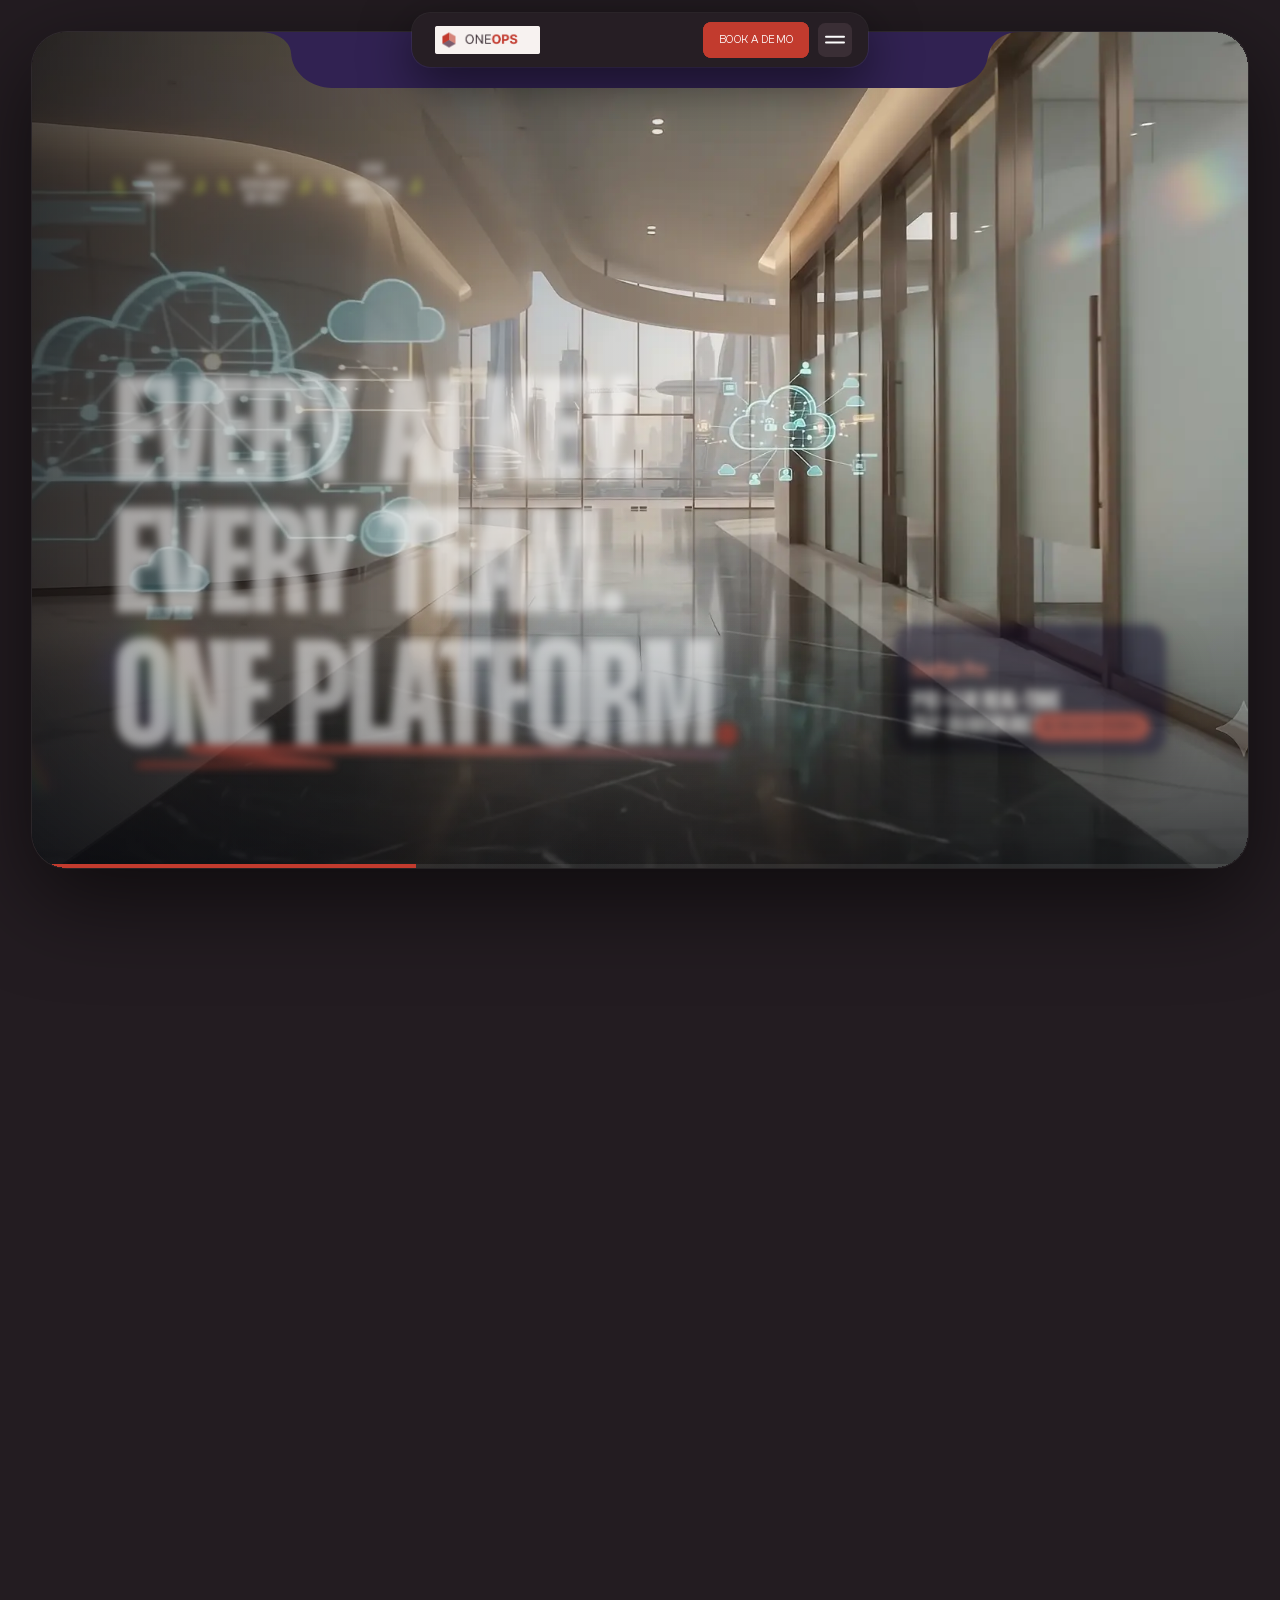
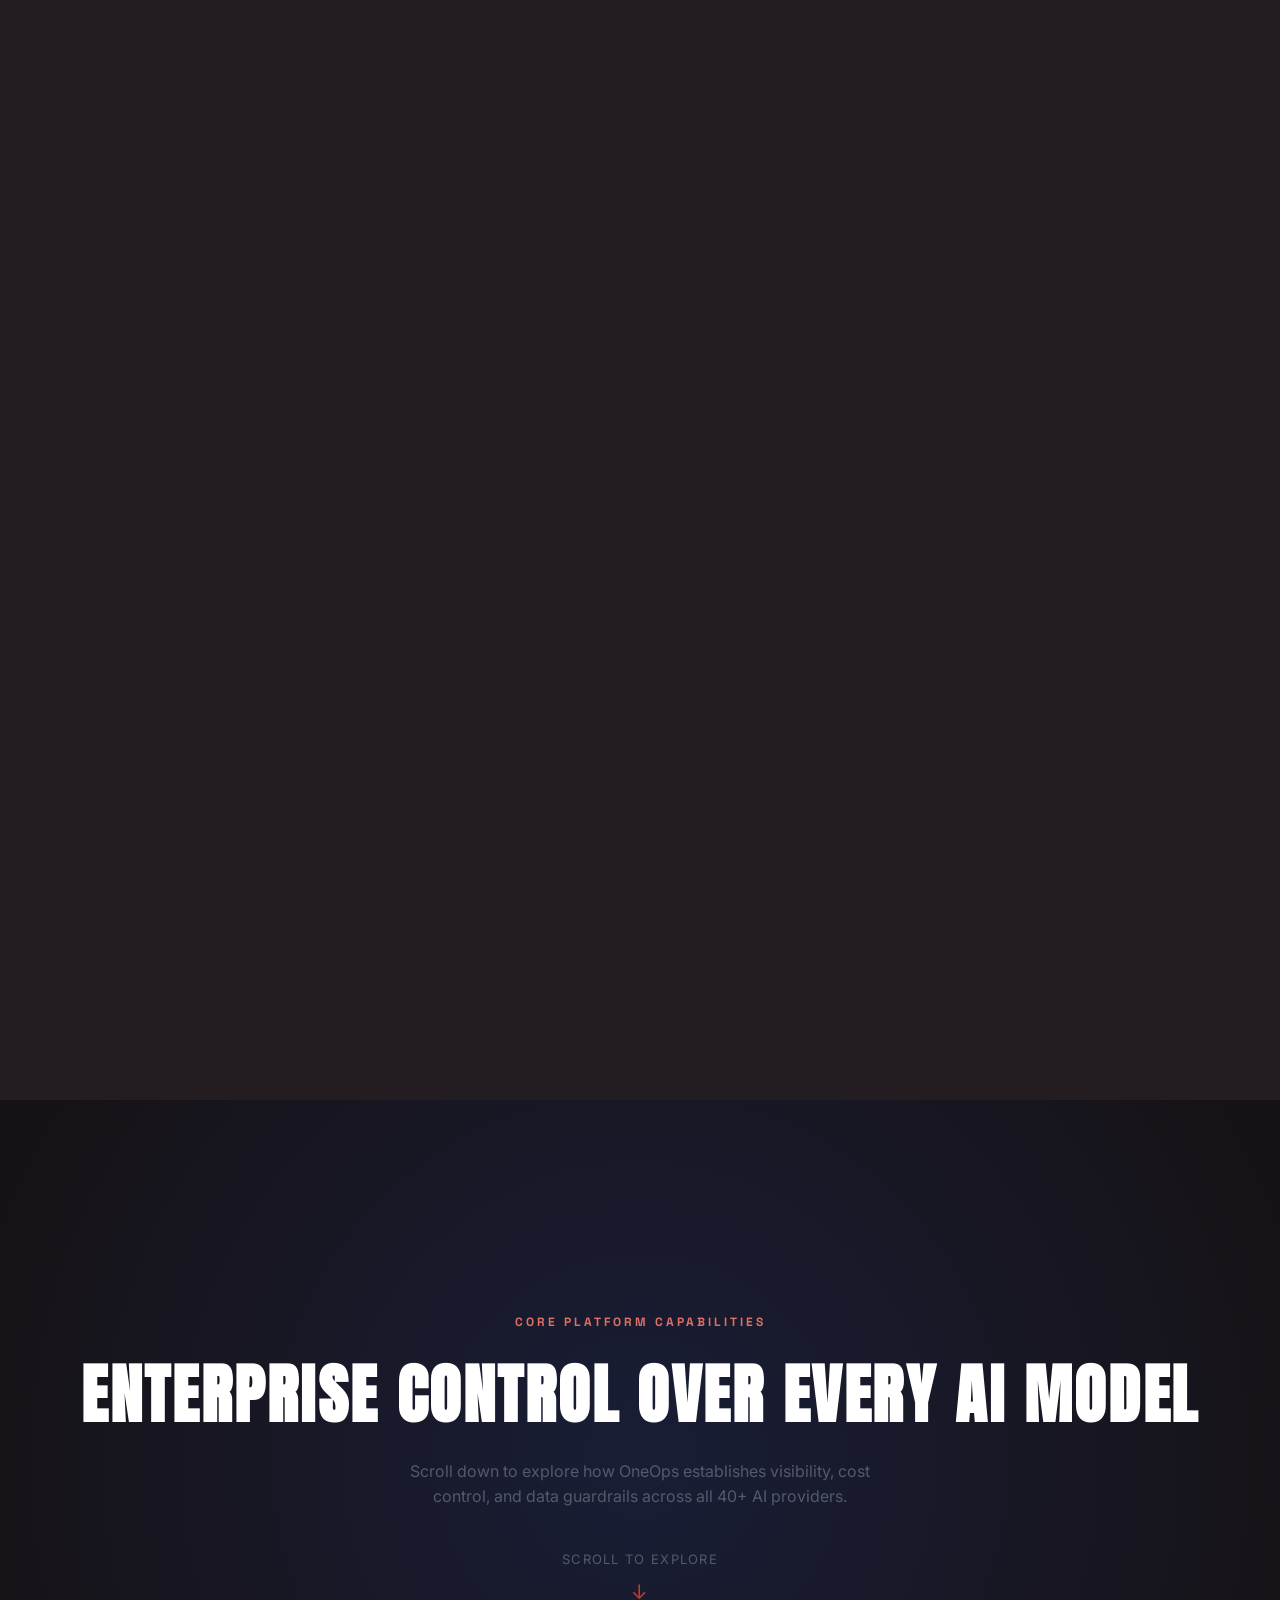
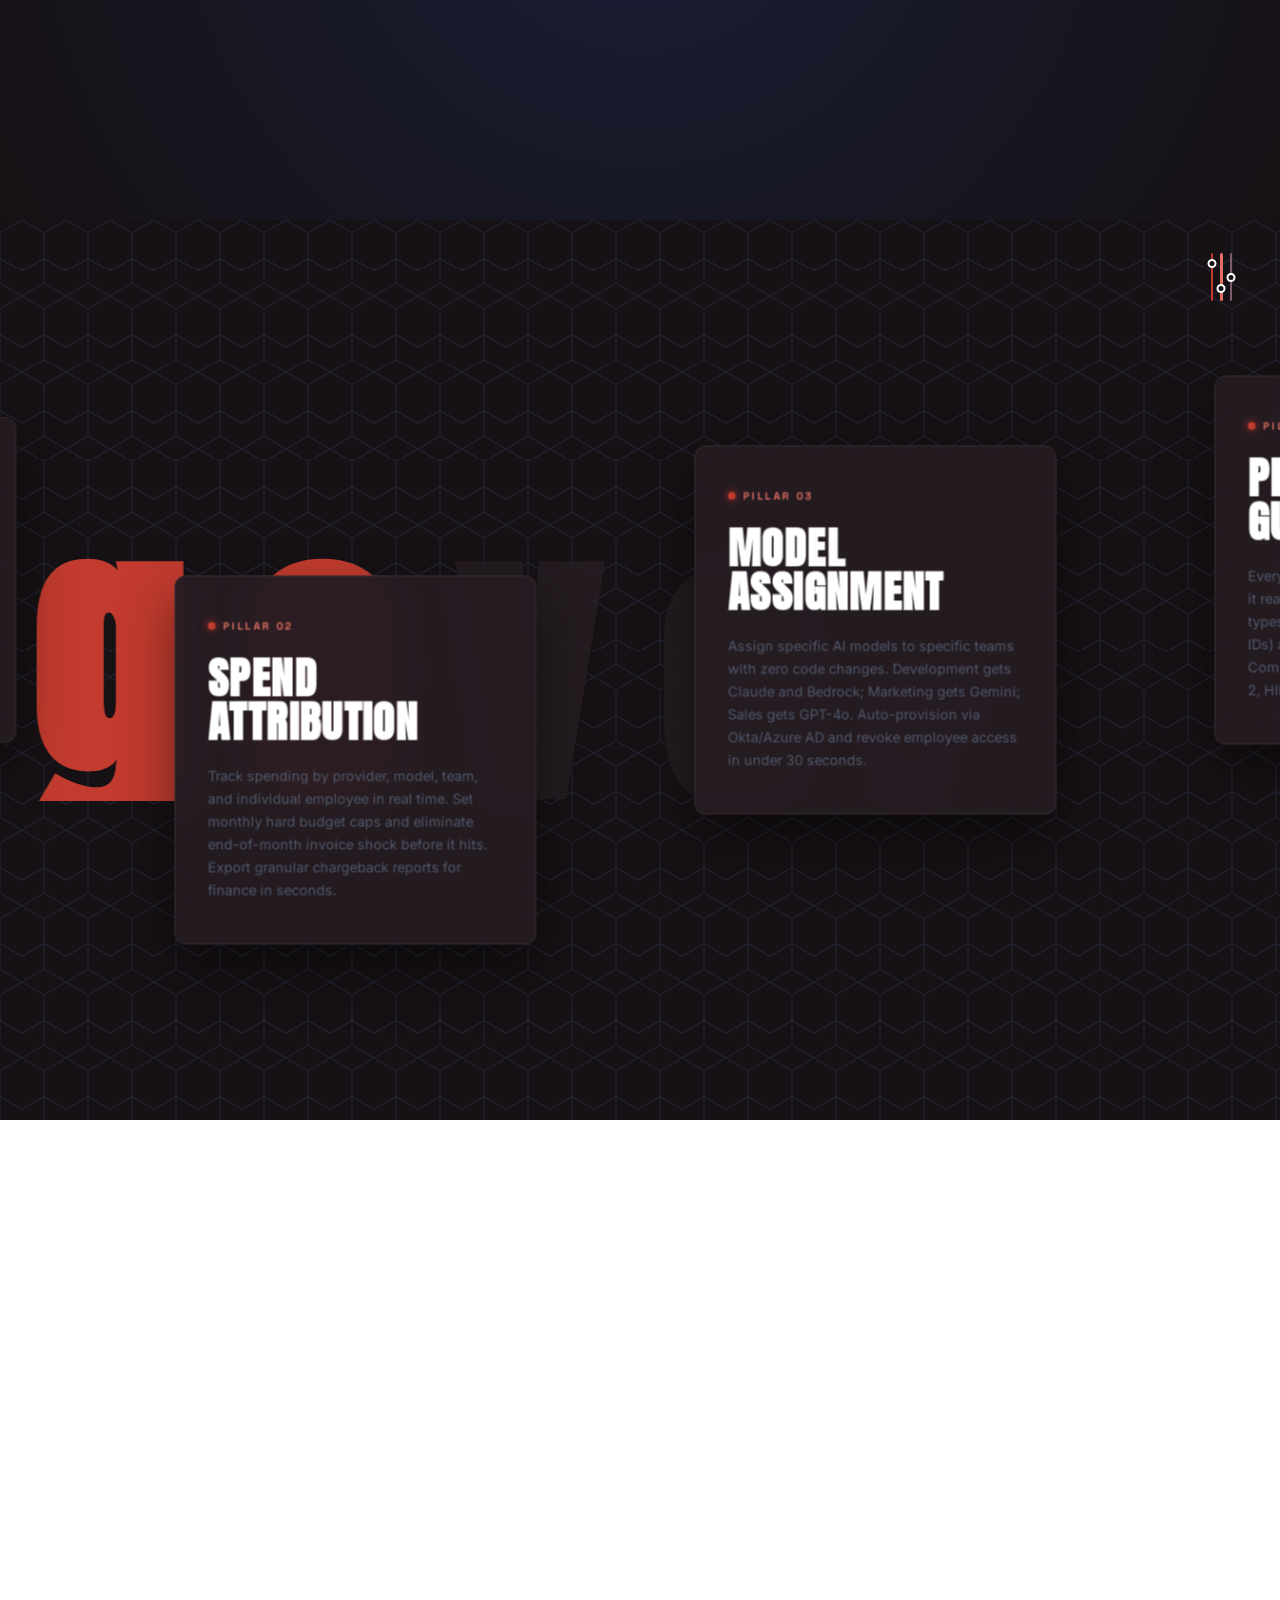
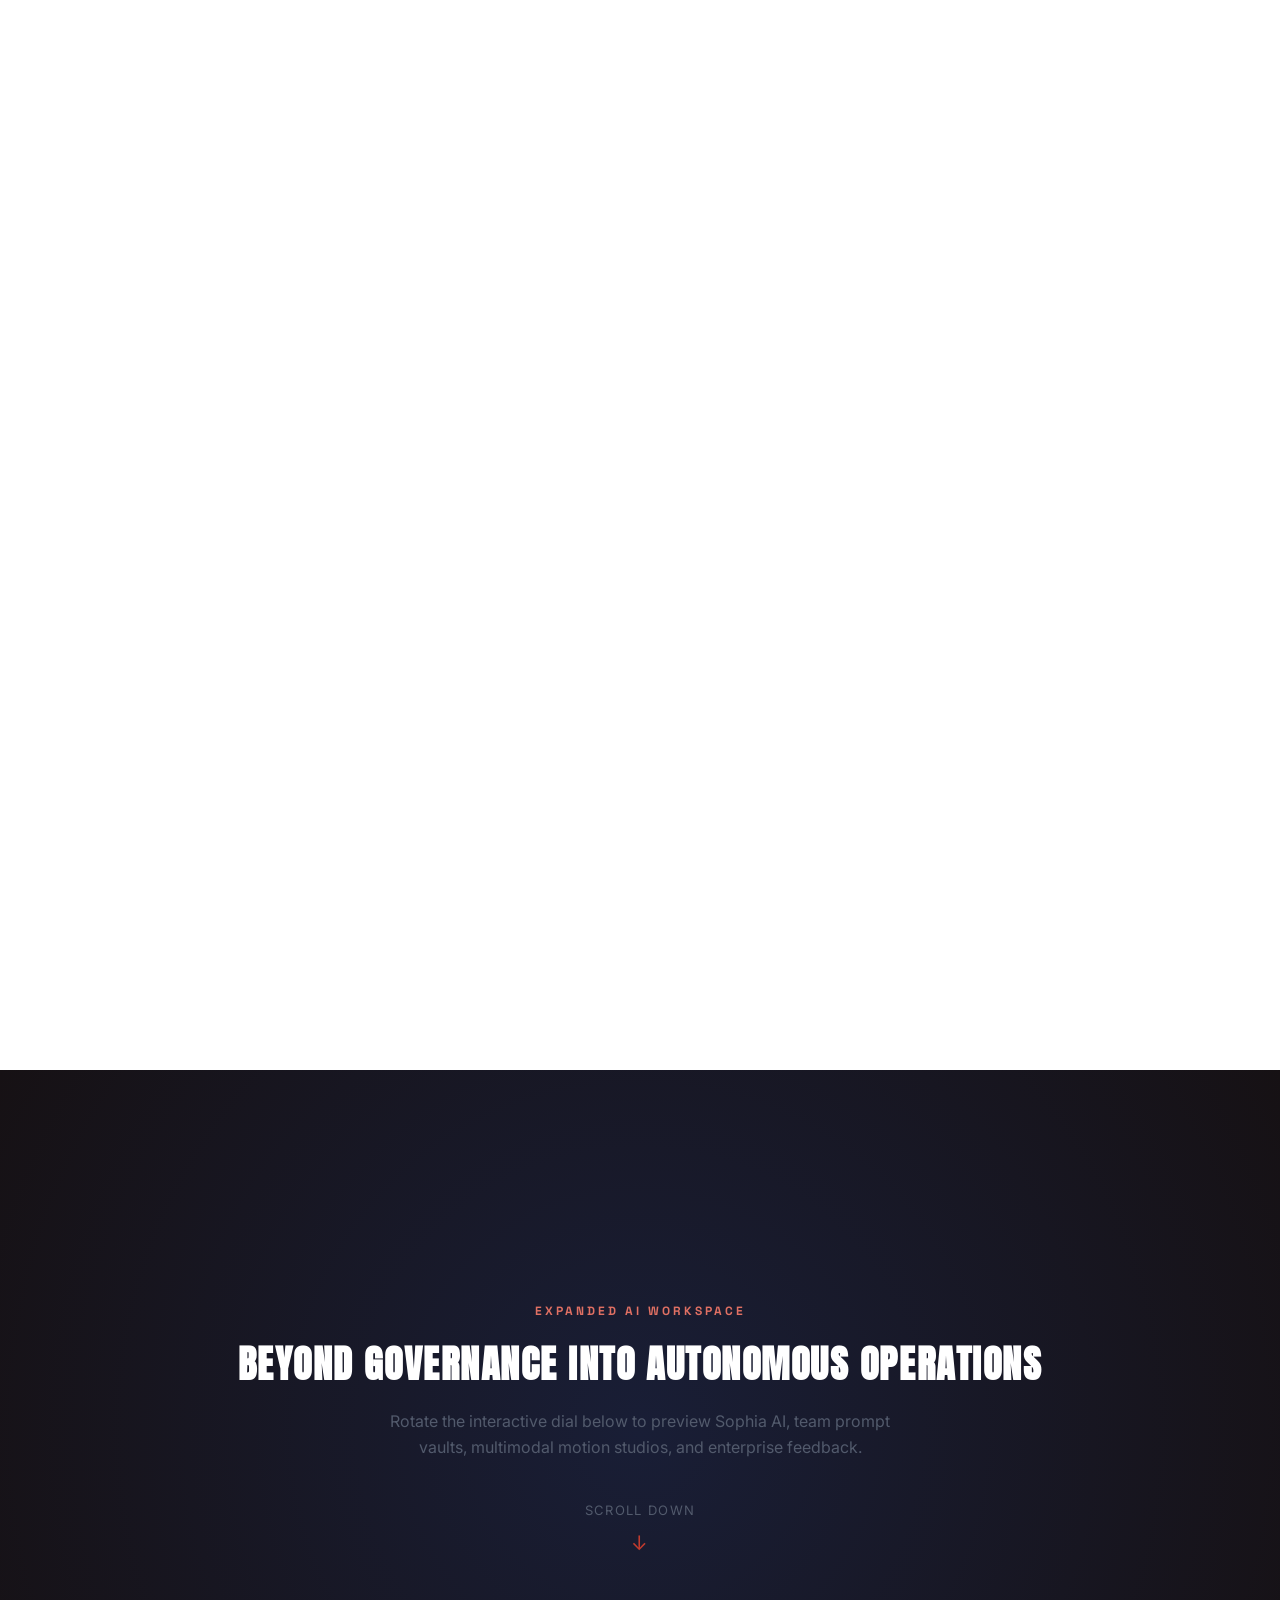
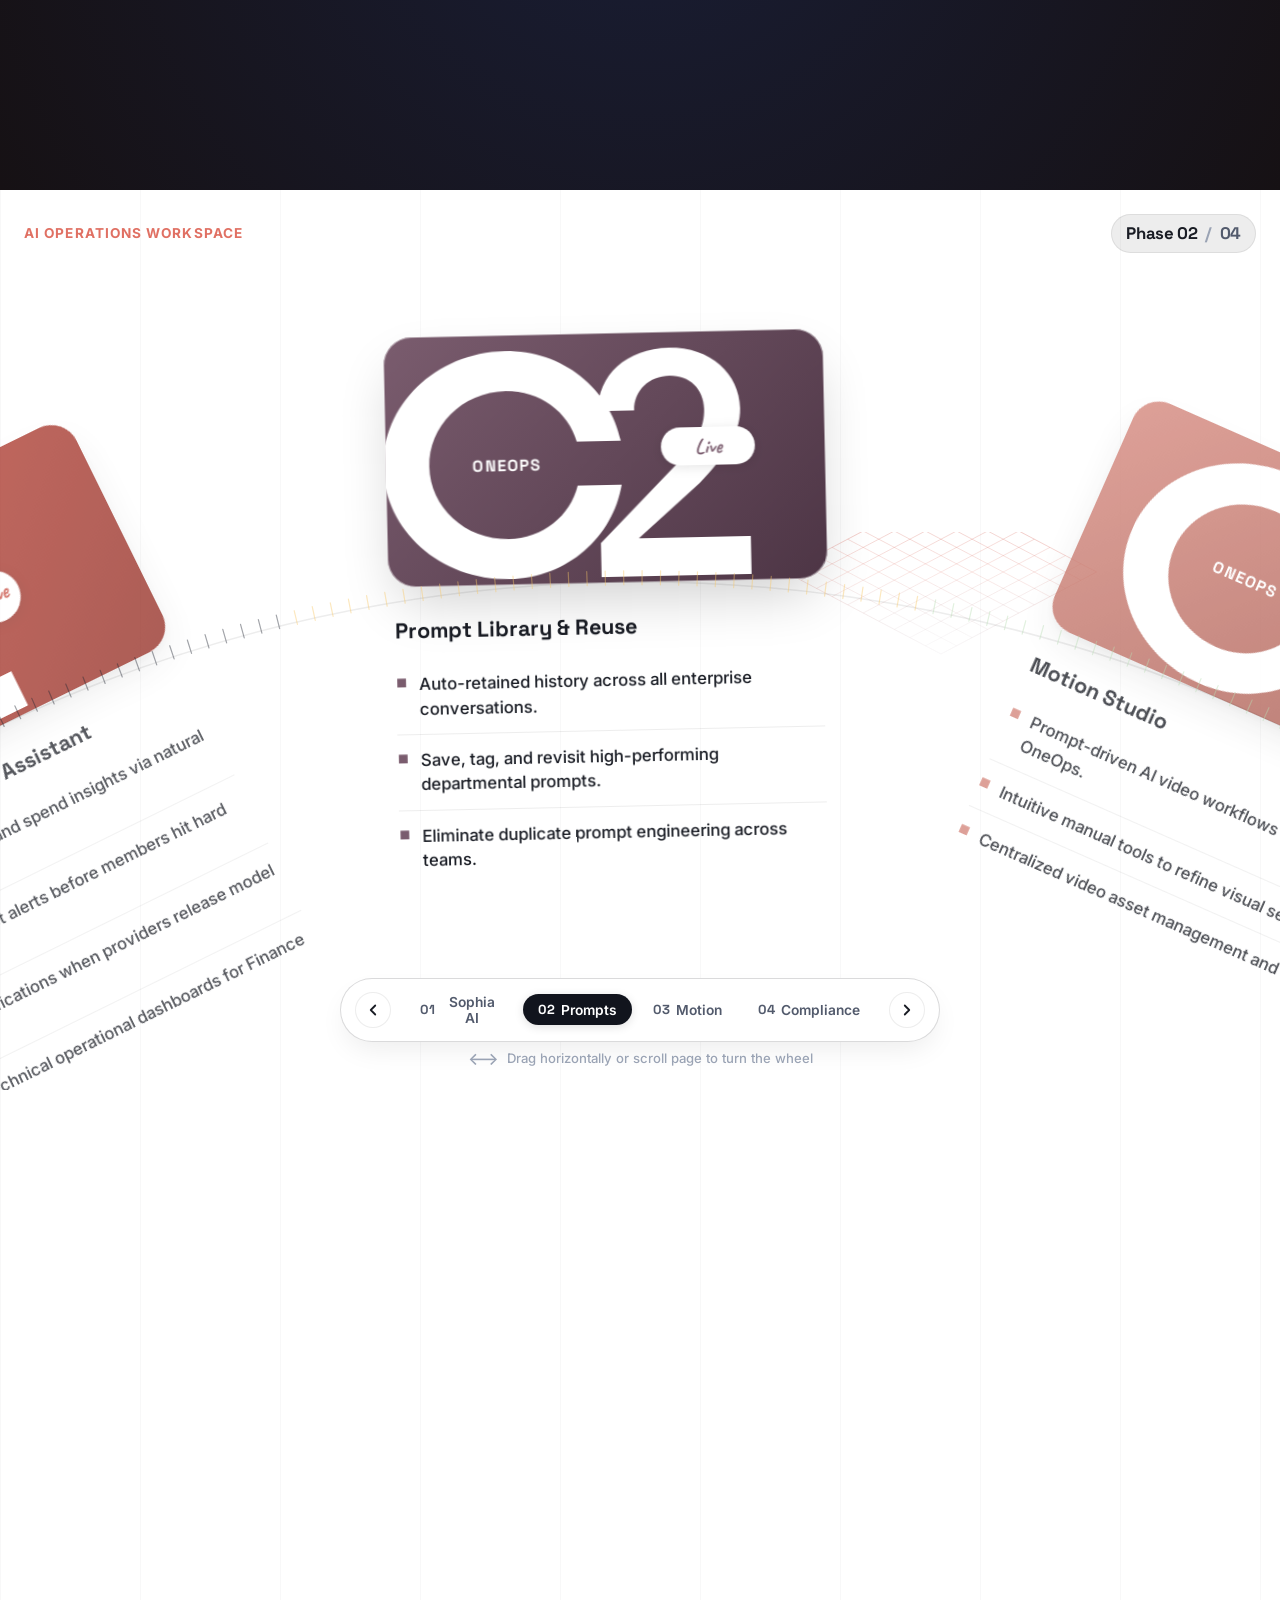
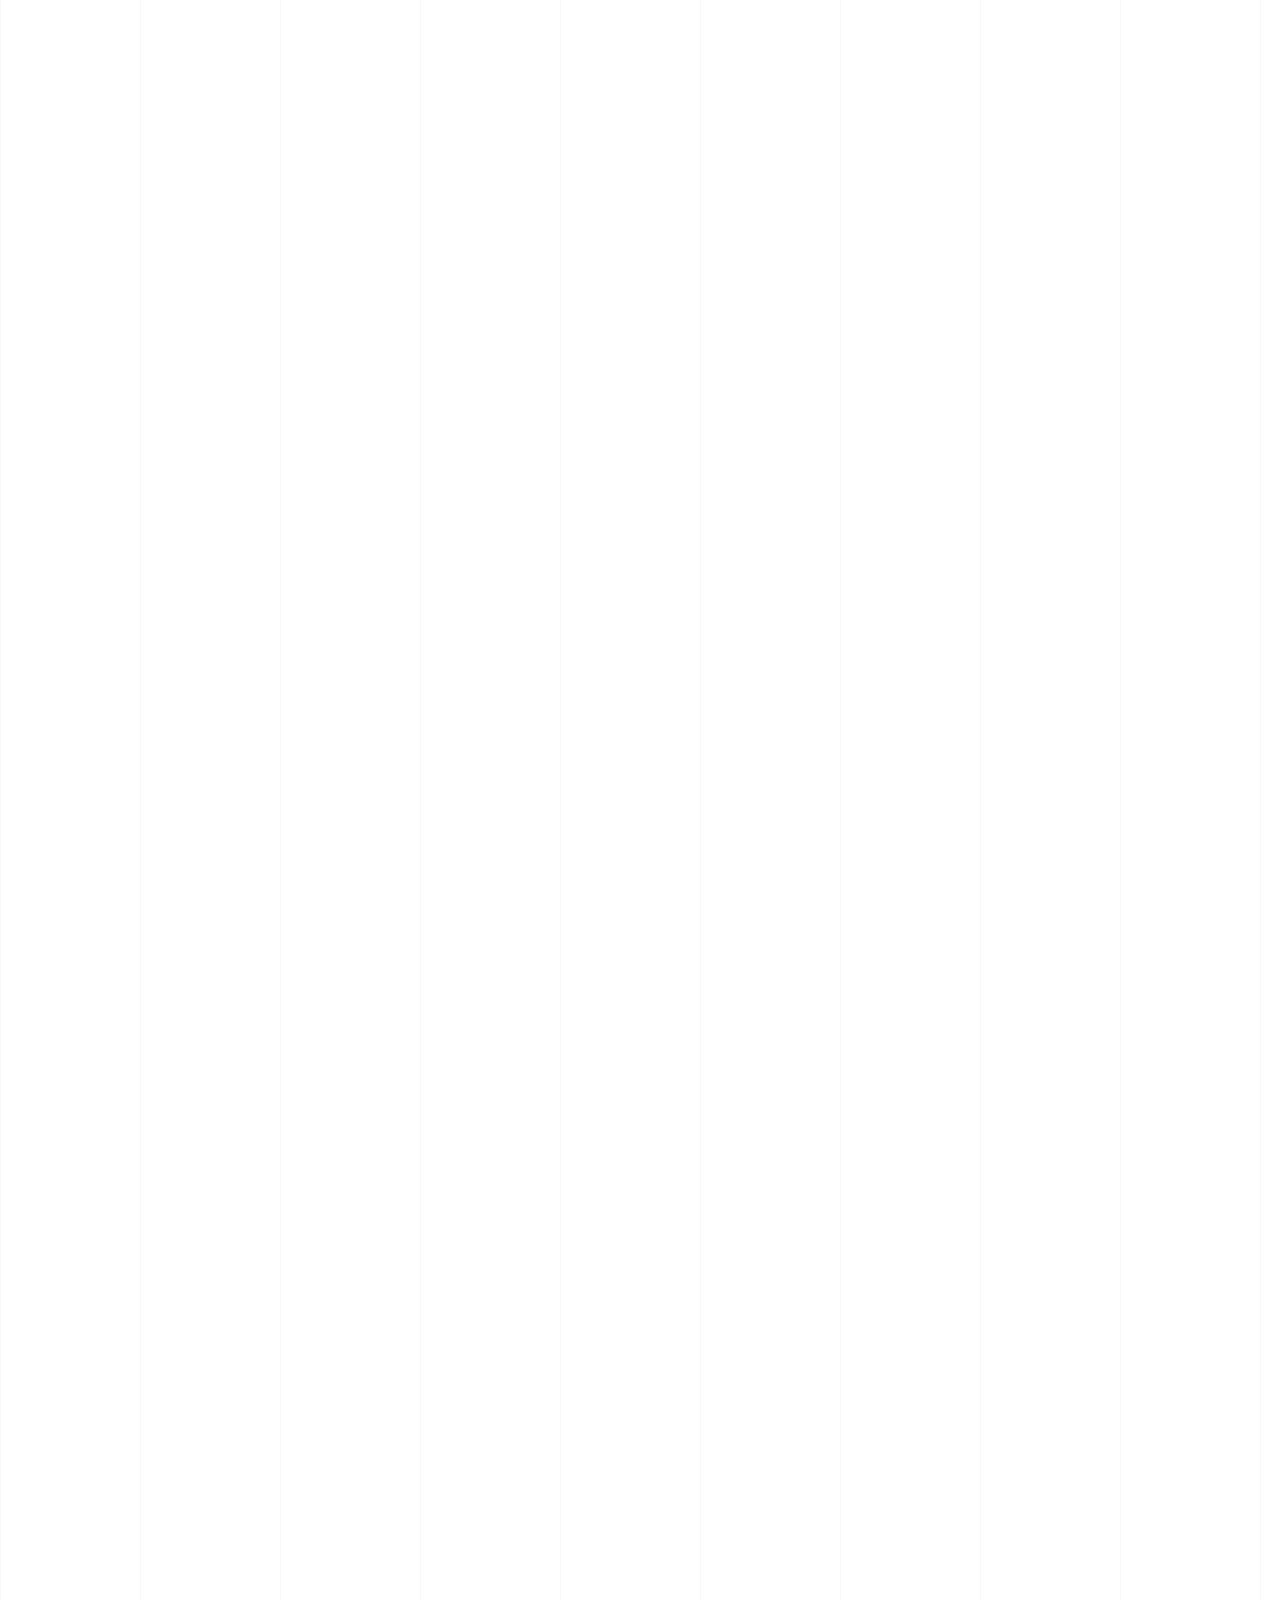
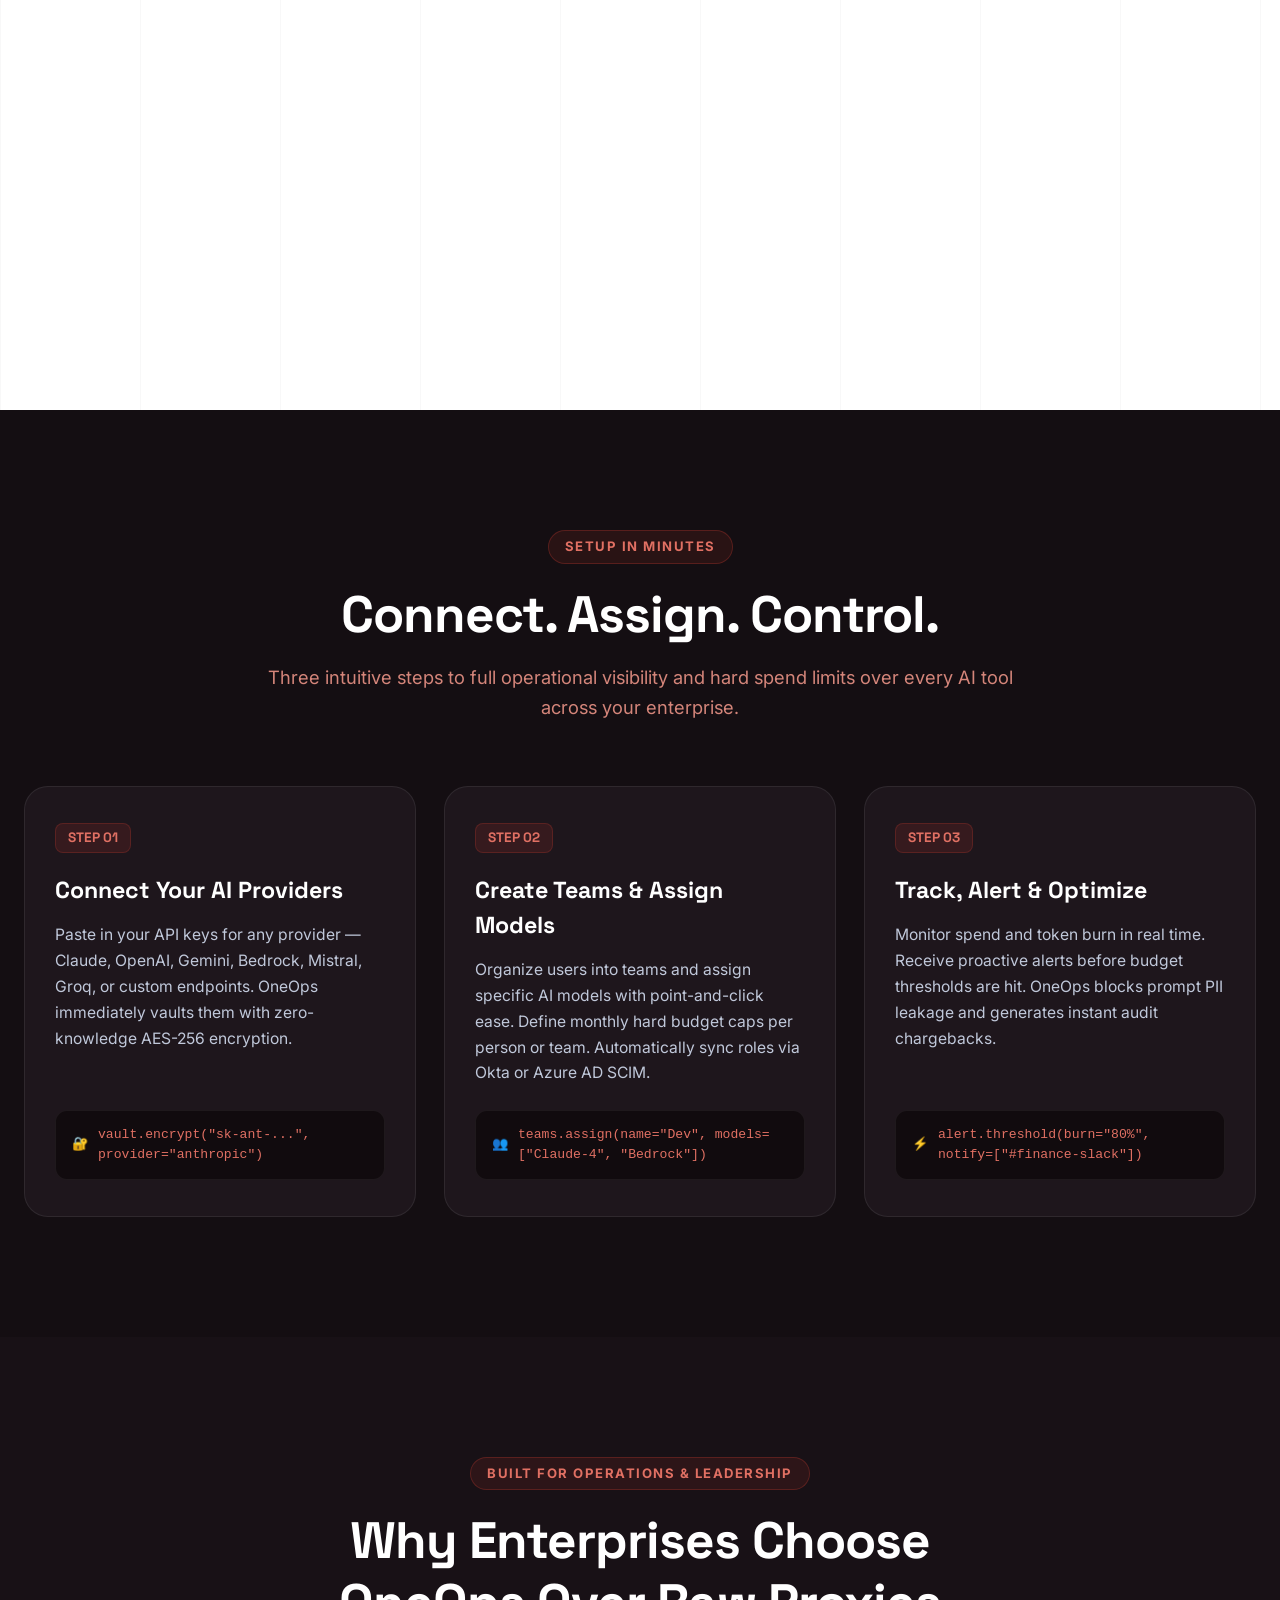
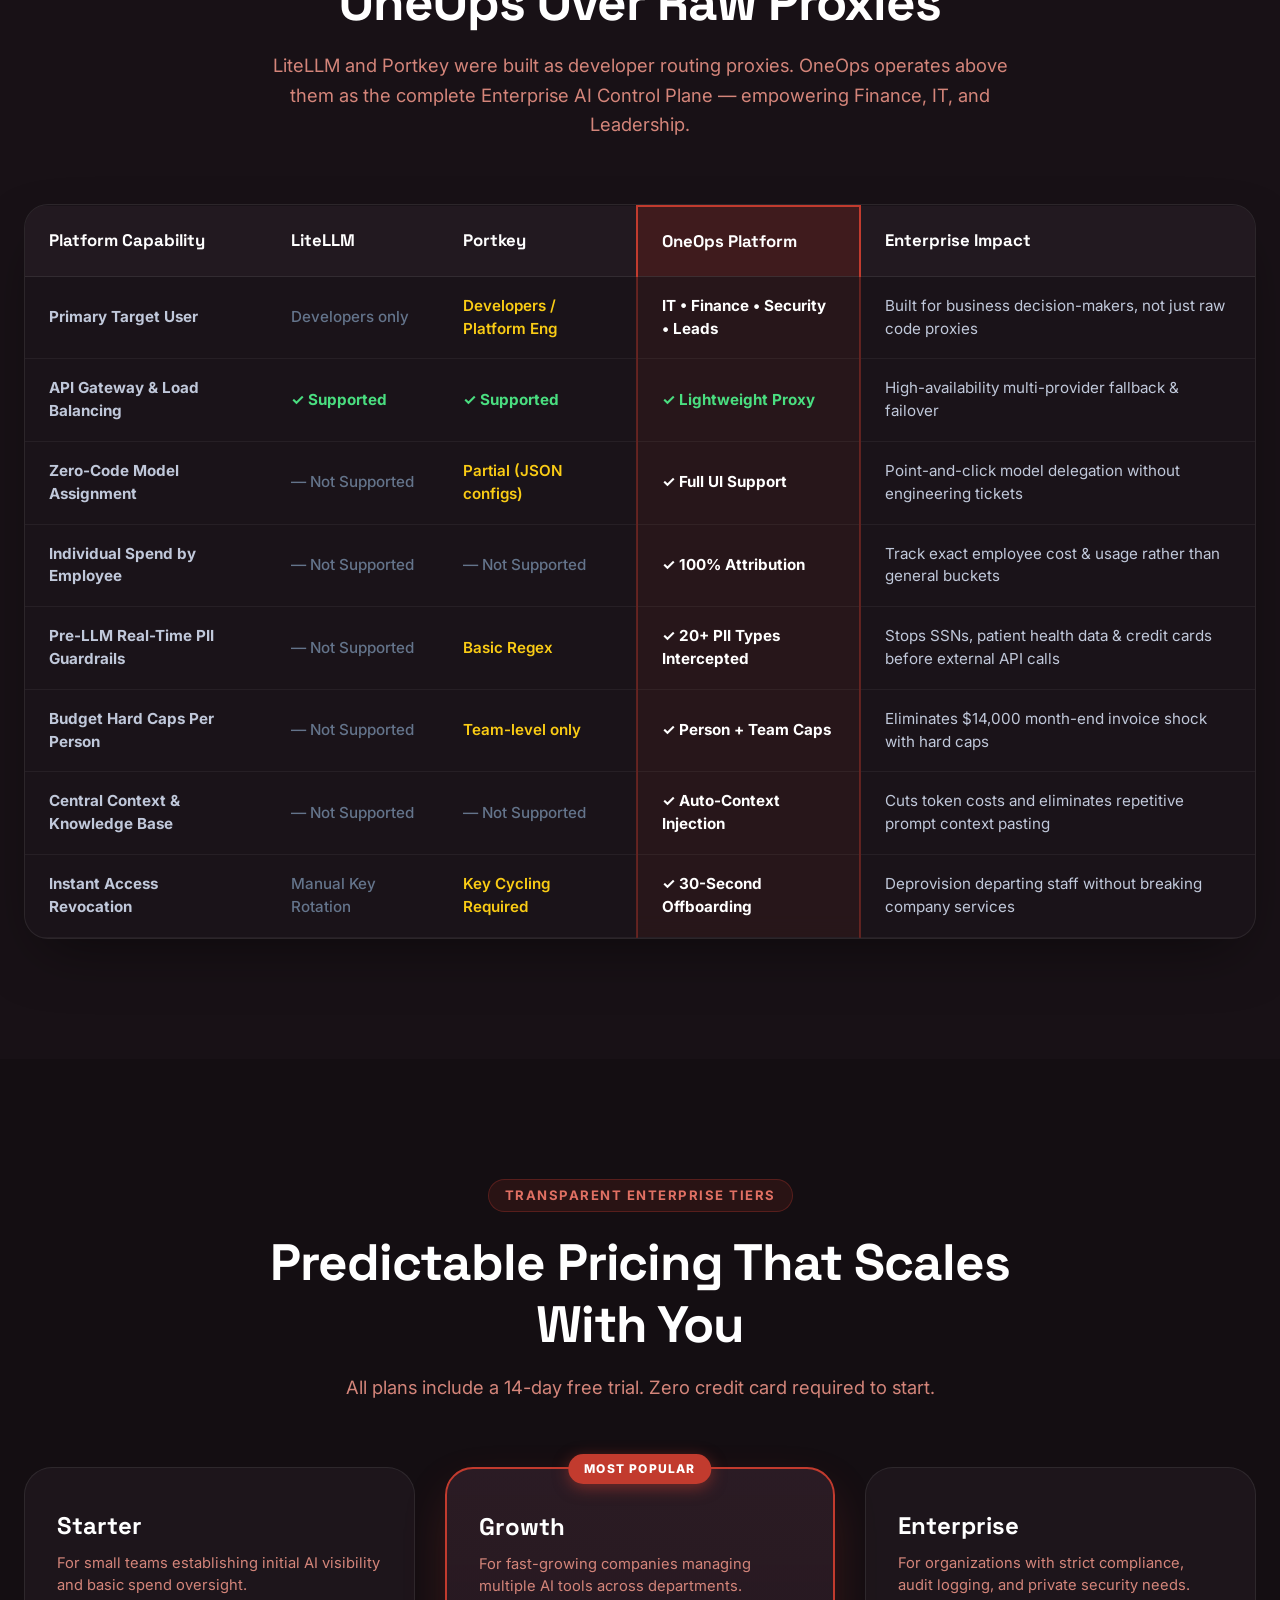
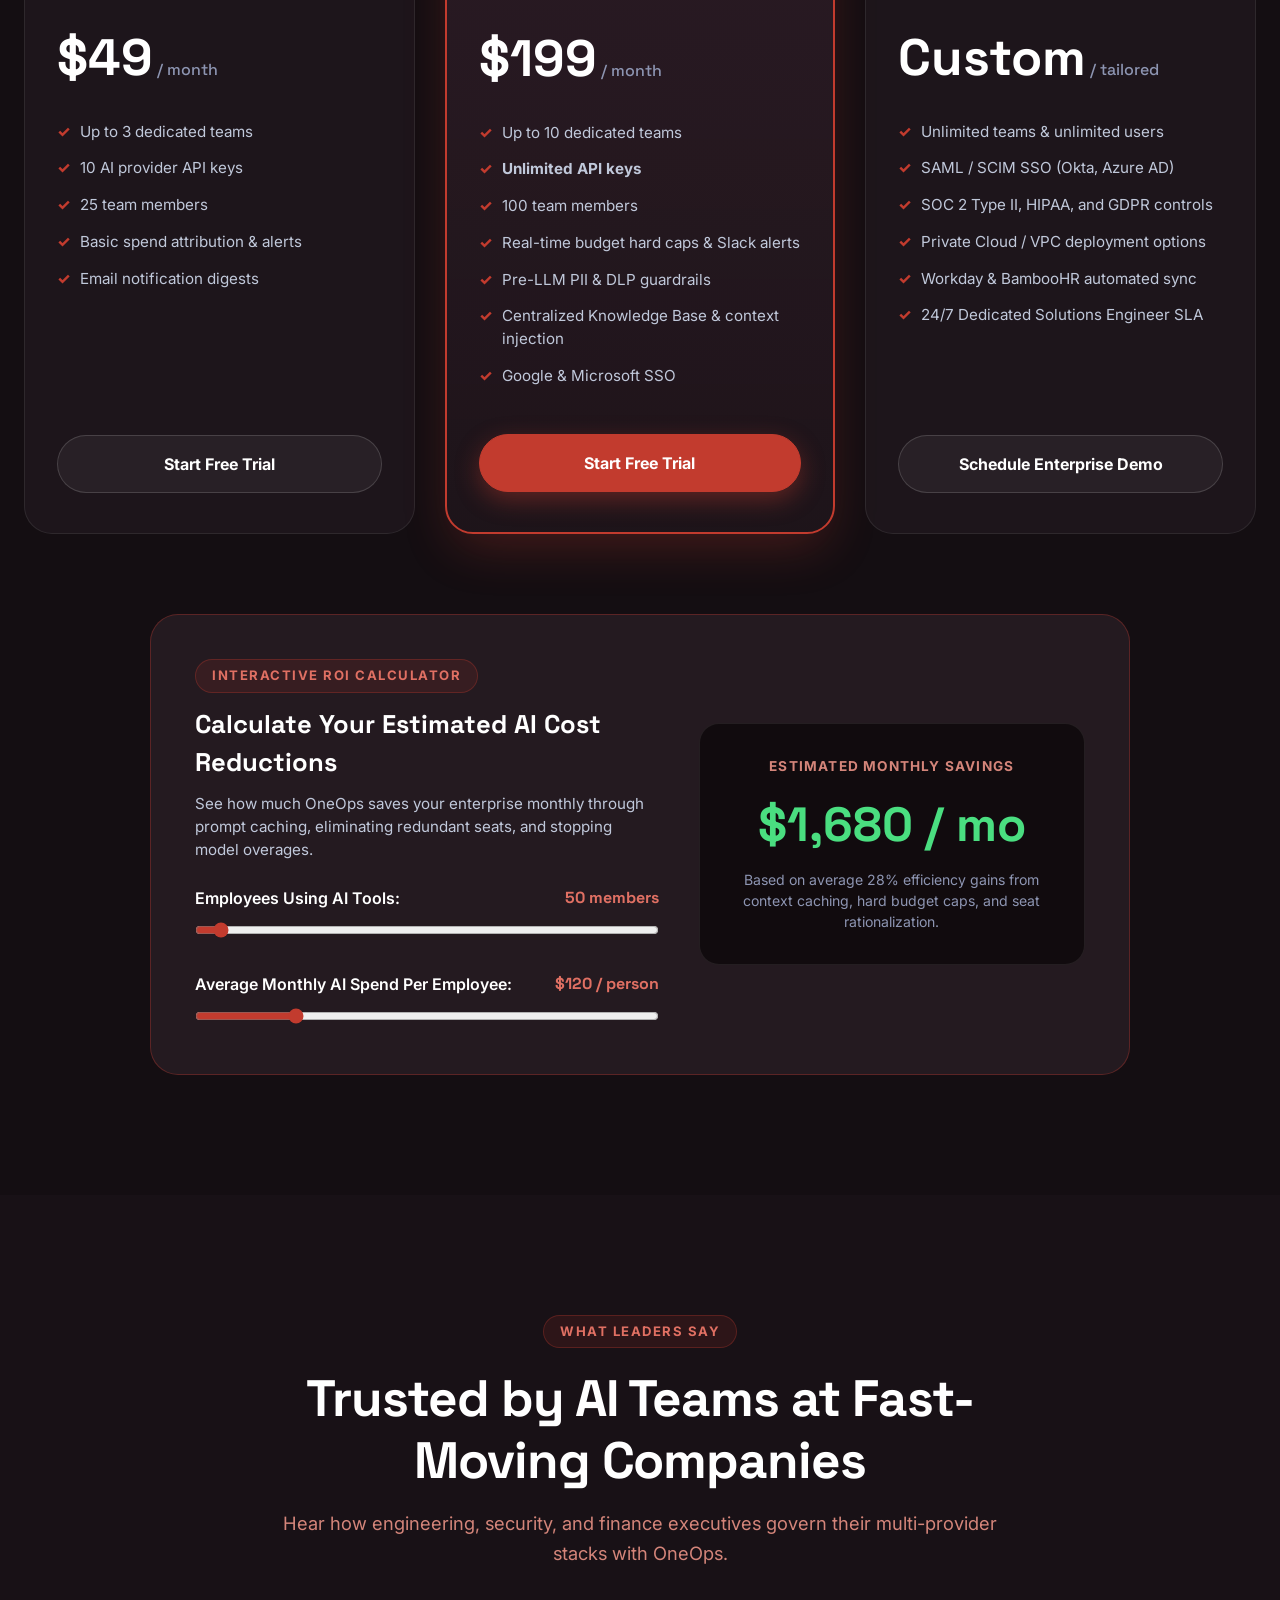
==== commit b4bc1a53: "feat: complete remaining sections - How it works, comparison matrix, pricing & ROI calculator, testi" ====
--- a/Oneops content/index.html
+++ b/Oneops content/index.html
@@ -20,7 +20,6 @@
        SECTION 3: TWO-STEP NOTCH NAVIGATION (FIXED OVERLAY)
        ========================================================================= -->
   <nav class="twostep-nav" id="twostep-nav" data-nav-status="closed" data-nav-scrolled="false" aria-label="Main Navigation">
-    <!-- Backdrop Blur Overlay -->
     <div class="twostep-bg" id="nav-backdrop" aria-hidden="true"></div>
 
     <div class="twostep-wrap">
@@ -32,7 +31,6 @@
 
           <!-- Top Row: Logo | BOOK A DEMO | Hamburger -->
           <div class="twostep-top">
-            <!-- Brand Logo (3D Perspective Flip between Word & Mark on scroll) -->
             <a href="#top" class="twostep-logo" aria-label="OneOps Home">
               <span class="twostep-logoWord">
                 <img src="assets/hero/oneops-logo.png" alt="OneOps" class="twostep-logoSvg" style="height: 34px; width: auto; object-fit: contain;">
@@ -44,7 +42,7 @@
 
             <!-- Right Controls -->
             <div class="twostep-actions">
-              <a href="#cta-section" class="twostep-barCta" data-text="BOOK A DEMO">
+              <a href="#demo" class="twostep-barCta trigger-demo-modal" data-text="BOOK A DEMO">
                 <span class="twostep-barCtaInner">
                   <span class="twostep-barCtaBg" style="background: #C23B2E;"></span>
                   <span class="twostep-barCtaDefault">
@@ -55,13 +53,12 @@
                 </span>
               </a>
 
-              <!-- Hamburger / Close Toggle Button -->
               <button class="twostep-toggle" id="nav-toggle-btn" aria-label="Toggle navigation menu" aria-expanded="false">
                 <span class="twostep-toggleBar"></span>
                 <span class="twostep-toggleBar"></span>
               </button>
             </div>
-          </div><!-- /twostep-top -->
+          </div>
 
           <div class="twostep-topLine" aria-hidden="true"></div>
 
@@ -95,8 +92,23 @@
                           </a>
                         </li>
                         <li class="twostep-li">
-                          <a href="#cta-section" class="twostep-link">
-                            <span class="twostep-linkSpan">EARLY ACCESS & DEMO</span>
+                          <a href="#how-it-works" class="twostep-link">
+                            <span class="twostep-linkSpan">HOW IT WORKS</span>
+                          </a>
+                        </li>
+                        <li class="twostep-li">
+                          <a href="#comparison" class="twostep-link">
+                            <span class="twostep-linkSpan">COMPARISON</span>
+                          </a>
+                        </li>
+                        <li class="twostep-li">
+                          <a href="#pricing" class="twostep-link">
+                            <span class="twostep-linkSpan">PRICING & ROI</span>
+                          </a>
+                        </li>
+                        <li class="twostep-li">
+                          <a href="#faq" class="twostep-link">
+                            <span class="twostep-linkSpan">ENTERPRISE FAQ</span>
                           </a>
                         </li>
                       </ul>
@@ -104,7 +116,7 @@
                       <div class="twostep-small">
                         <a href="https://linkedin.com" target="_blank" rel="noopener" class="social-link">LinkedIn</a>
                         <a href="https://x.com" target="_blank" rel="noopener" class="social-link">X / Twitter</a>
-                        <a href="https://github.com" target="_blank" rel="noopener" class="social-link">GitHub</a>
+                        <a href="https://github.com/PravinG0/oneops" target="_blank" rel="noopener" class="social-link">GitHub</a>
                       </div>
                     </div>
                   </div>
@@ -145,14 +157,14 @@
                     </aside>
                   </div>
 
-                </div><!-- /twostep-bottomRow -->
-              </div>
-            </div>
-          </div><!-- /twostep-bottom -->
-        </div><!-- /twostep-bar -->
+                </div>
+              </div>
+            </div>
+          </div>
+        </div>
       </div>
     </div>
-  </nav><!-- /twostep-nav -->
+  </nav>
 
 
   <!-- =========================================================================
@@ -161,24 +173,18 @@
   <section class="hero-hero" id="hero-track">
     <div class="hero-stage" id="hero-stage">
 
-      <!-- Viewport Card (95% width, max 1900px, 35px border radius) -->
       <div class="hero-card" id="top">
-
-        <!-- Background Video & Canvas -->
         <video id="hero-bg-video" class="hero-bg-video" src="assets/hero-video.mp4" autoplay loop muted playsinline preload="auto"></video>
         <canvas id="hero-canvas" class="hero-canvas" aria-label="3D Scrollytelling Sequence"></canvas>
         <div class="hero-vignette" aria-hidden="true"></div>
 
-        <!-- Exact SVG Notch Cutout -->
         <img src="assets/hero/union.svg" alt="" class="hero-notch" aria-hidden="true">
 
-        <!-- CONTENT OVERLAYS (Phase 1 Hero & Phase 2 Impact) -->
         <div class="hero-content">
-
           <!-- PHASE 1: INITIAL HERO STATE -->
           <div class="overlay-phase phase-hero" id="phase-hero">
 
-            <!-- 3 Laurel Badges (Top-Left) -->
+            <!-- 3 Laurel Badges -->
             <div class="hero-badges" aria-label="Governance Standards">
               <div class="hero-badge">
                 <img src="assets/hero/laurel-l1.svg" class="hero-laurel" alt="" aria-hidden="true">
@@ -234,7 +240,7 @@
               </span>
             </h1>
 
-            <!-- Floating Feature Card (Bottom-Right) -->
+            <!-- Floating Feature Card -->
             <aside class="hero-videoWrap" aria-label="What's New in OneOps">
               <div class="hero-videoHead">
                 <span class="hero-dot" aria-hidden="true" style="background: #C23B2E;"></span>
@@ -253,10 +259,10 @@
               </div>
             </aside>
 
-          </div><!-- /phase-hero -->
-
-
-          <!-- PHASE 2: SCROLL-REVEALED IMPACT STATEMENT (Locked in Center) -->
+          </div>
+
+
+          <!-- PHASE 2: SCROLL-REVEALED IMPACT STATEMENT -->
           <div class="hero-centerText" id="phase-impact">
             <h2 class="hero-centerHeadline">
               YOUR TEAMS ARE USING 12+ AI TOOLS.<br>
@@ -268,20 +274,19 @@
             </p>
           </div>
 
-        </div><!-- /hero-content -->
-
-        <!-- Bottom Linear Progress Bar -->
+        </div>
+
         <div class="stage-progress-bar" aria-hidden="true">
           <div class="stage-progress-fill" id="progress-indicator" style="background: #C23B2E;"></div>
         </div>
 
-      </div><!-- /hero-card -->
-    </div><!-- /hero-stage -->
-  </section><!-- /hero-hero -->
+      </div>
+    </div>
+  </section>
 
 
   <!-- =========================================================================
-       SECTION 2: PINNED HORIZONTAL SCROLL SECTION (5 CORE CAPABILITIES)
+       SECTION 2: PINNED HORIZONTAL SCROLL SECTION (5 CORE PILLARS)
        ========================================================================= -->
   <main>
     <section class="spacer-section spacer-top">
@@ -300,17 +305,14 @@
     <section class="pinned-section-wrapper" id="rules-track">
       <div class="pinned-sticky-container">
         
-        <!-- Repeating Hexagonal / Honeycomb Mesh Background -->
         <div class="hex-grid-bg" aria-hidden="true"></div>
 
-        <!-- Top Right Equalizer / Controls Icon -->
         <div class="equalizer-widget" aria-hidden="true">
           <span class="eq-bar eq-bar-1" style="background: #C23B2E;"></span>
           <span class="eq-bar eq-bar-2" style="background: #E07063;"></span>
           <span class="eq-bar eq-bar-3" style="background: #7A5C6E;"></span>
         </div>
 
-        <!-- Giant Typography Layers ("govern") with Individual Letter Spans -->
         <div class="giant-word-container" aria-hidden="true">
           <div class="giant-word giant-word-base" id="word-base">
             <span class="char-span" style="--char-i: 0;">g</span>
@@ -330,10 +332,9 @@
           </div>
         </div>
 
-        <!-- Horizontal Sliding Track of Staggered Cards -->
+        <!-- Horizontal Sliding Track -->
         <div class="horizontal-track" id="horizontal-track">
           
-          <!-- Card 1 -->
           <article class="rule-card card-pos-1">
             <div class="card-inner">
               <div class="card-badge">
@@ -347,7 +348,6 @@
             </div>
           </article>
 
-          <!-- Card 2 -->
           <article class="rule-card card-pos-2">
             <div class="card-inner">
               <div class="card-badge">
@@ -361,7 +361,6 @@
             </div>
           </article>
 
-          <!-- Card 3 -->
           <article class="rule-card card-pos-3">
             <div class="card-inner">
               <div class="card-badge">
@@ -375,7 +374,6 @@
             </div>
           </article>
 
-          <!-- Card 4 -->
           <article class="rule-card card-pos-4">
             <div class="card-inner">
               <div class="card-badge">
@@ -389,7 +387,6 @@
             </div>
           </article>
 
-          <!-- Card 5 -->
           <article class="rule-card card-pos-5">
             <div class="card-inner">
               <div class="card-badge">
@@ -403,8 +400,8 @@
             </div>
           </article>
 
-        </div><!-- /.horizontal-track -->
-      </div><!-- /.pinned-sticky-container -->
+        </div>
+      </div>
     </section>
 
     <!-- Transition to Rotary Section -->
@@ -427,7 +424,6 @@
        ========================================================================= -->
   <section class="dial-section" id="features" aria-label="Feature Roadmap Dial">
     
-    <!-- Architectural Grid & Floating Isometric Wireframe -->
     <div class="dial-bg-canvas" aria-hidden="true">
       <div class="bg-v-grid"></div>
       
@@ -452,7 +448,6 @@
     <!-- Pinned Sticky Stage -->
     <div class="dial-sticky-stage" id="dial-stage">
       
-      <!-- Upper Stage Header -->
       <div class="dial-stage-header">
         <span class="dial-kicker" style="color: #E07063;">AI Operations Workspace</span>
         <div class="dial-progress-counter" aria-live="polite">
@@ -465,13 +460,11 @@
       <!-- Rotary Dial Viewport -->
       <div class="dial-viewport" id="dial-viewport" tabindex="0" role="region" aria-roledescription="carousel" aria-label="Rotary feature carousel. Use arrow keys, horizontal drag, or scroll to rotate.">
         
-        <!-- Rotating SVG Gauge / Tick Marks Track -->
         <svg class="dial-track-svg" id="dial-track-svg" aria-hidden="true"></svg>
 
-        <!-- Rotating Cards Carrier -->
         <div class="dial-wheel" id="dial-wheel">
 
-          <!-- CARD 01: Crimson Red (LIVE: Sophia AI) -->
+          <!-- CARD 01: Crimson Red (Sophia AI) -->
           <article class="dial-card-node" data-index="0" data-theme="cyan" id="card-node-0">
             <div class="card-ticket card-cyan" style="background: linear-gradient(135deg, #C23B2E 0%, #8E2319 100%);">
               <div class="ticket-artwork" aria-hidden="true">
@@ -514,7 +507,7 @@
             </div>
           </article>
 
-          <!-- CARD 02: Warm Plum/Mauve (LIVE: Prompt Library) -->
+          <!-- CARD 02: Warm Plum (Prompt Library) -->
           <article class="dial-card-node" data-index="1" data-theme="gold" id="card-node-1">
             <div class="card-ticket card-gold" style="background: linear-gradient(135deg, #7A5C6E 0%, #4D3545 100%);">
               <div class="ticket-artwork" aria-hidden="true">
@@ -553,7 +546,7 @@
             </div>
           </article>
 
-          <!-- CARD 03: Coral Salmon (NEW: Motion Studio) -->
+          <!-- CARD 03: Coral (Motion Studio) -->
           <article class="dial-card-node" data-index="2" data-theme="sage" id="card-node-2">
             <div class="card-ticket card-sage" style="background: linear-gradient(135deg, #D4857A 0%, #A35449 100%);">
               <div class="ticket-artwork" aria-hidden="true">
@@ -592,7 +585,7 @@
             </div>
           </article>
 
-          <!-- CARD 04: Dark Charcoal & Crimson (UP NEXT: Compliance Feedback) -->
+          <!-- CARD 04: Dark Charcoal (Feedback) -->
           <article class="dial-card-node" data-index="3" data-theme="coral" id="card-node-3">
             <div class="card-ticket card-coral" style="background: linear-gradient(135deg, #3A2E35 0%, #20171D 100%); border: 1px solid rgba(194, 59, 46, 0.4);">
               <div class="ticket-artwork" aria-hidden="true">
@@ -631,8 +624,8 @@
             </div>
           </article>
 
-        </div><!-- /.dial-wheel -->
-      </div><!-- /.dial-viewport -->
+        </div>
+      </div>
 
       <!-- Controls Deck -->
       <div class="dial-controls-deck">
@@ -673,37 +666,580 @@
         <span>Drag horizontally or scroll page to turn the wheel</span>
       </div>
 
-    </div><!-- /.dial-sticky-stage -->
-  </section>
-
-
-  <!-- =========================================================================
-       LEAD-OUT & OUTRO CTA SECTION
-       ========================================================================= -->
-  <section class="outro-section" id="cta-section" style="padding: 120px 24px; text-align: center; background: #161014;">
-    <div class="outro-content" style="max-width: 820px; margin: 0 auto;">
-      <span class="section-tag" style="color: #E07063; border: 1px solid rgba(194, 59, 46, 0.4); background: rgba(194, 59, 46, 0.12); padding: 6px 16px; border-radius: 999px; font-size: 0.85rem; font-weight: 600; text-transform: uppercase; letter-spacing: 1.5px; display: inline-block; margin-bottom: 20px;">Stop Managing AI Access in Slack</span>
-      <h2 class="outro-title" style="font-family: var(--font-display); font-size: clamp(2.2rem, 5vw, 3.6rem); font-weight: 800; line-height: 1.15; color: #FFFFFF; margin-bottom: 20px;">Every AI Key. Every Team. One Control Plane.</h2>
-      <p class="outro-text" style="font-size: 1.15rem; color: #D4857A; line-height: 1.6; margin-bottom: 36px;">OneOps gives your enterprise the visibility, cost control, and AI governance layer that your stack has been missing &mdash; from day one.</p>
-      <div class="outro-actions" style="display: flex; gap: 16px; justify-content: center; flex-wrap: wrap;">
-        <a href="#top" class="btn btn-outline" style="padding: 14px 28px; border-radius: 999px; border: 1px solid rgba(255,255,255,0.2); color: #fff; font-weight: 600;">Back to top</a>
-        <a href="mailto:contact@oneops.pro" class="btn btn-primary" style="padding: 14px 32px; border-radius: 999px; background: #C23B2E; color: #fff; font-weight: 700; box-shadow: 0 8px 24px rgba(194, 59, 46, 0.4);">Book a Demo &mdash; Free 14-Day Trial</a>
-      </div>
     </div>
   </section>
 
+
   <!-- =========================================================================
-       FOOTER
+       SECTION 4: HOW IT WORKS (3-STEP TIMELINE)
        ========================================================================= -->
-  <footer class="site-footer" style="padding: 40px 24px; background: #110C0F; border-top: 1px solid rgba(255,255,255,0.08);">
-    <div class="footer-inner" style="max-width: 1400px; margin: 0 auto; display: flex; justify-content: space-between; align-items: center; flex-wrap: wrap; gap: 20px;">
-      <div style="display: flex; align-items: center; gap: 16px;">
-        <img src="assets/hero/oneops-logo.png" alt="OneOps" style="height: 30px; width: auto; object-fit: contain;">
-        <span style="color: #7A5C6E; font-size: 0.9rem;">Enterprise AI Governance Platform</span>
-      </div>
-      <p style="color: #8D95B2; font-size: 0.85rem;">&copy; 2026 OneOps Inc. All rights reserved. SOC 2 Type II &bull; HIPAA &bull; GDPR Compliant.</p>
+  <section class="hiw-section" id="how-it-works">
+    <div class="hiw-container">
+      <div class="section-header-center">
+        <span class="eyebrow-pill">Setup In Minutes</span>
+        <h2 class="section-headline">Connect. Assign. Control.</h2>
+        <p class="section-subheadline">Three intuitive steps to full operational visibility and hard spend limits over every AI tool across your enterprise.</p>
+      </div>
+
+      <div class="hiw-grid">
+        <!-- Step 1 -->
+        <article class="hiw-card">
+          <span class="hiw-step-badge">STEP 01</span>
+          <h3 class="hiw-title">Connect Your AI Providers</h3>
+          <p class="hiw-desc">
+            Paste in your API keys for any provider &mdash; Claude, OpenAI, Gemini, Bedrock, Mistral, Groq, or custom endpoints. OneOps immediately vaults them with zero-knowledge AES-256 encryption.
+          </p>
+          <div class="hiw-snippet">
+            <span>🔐</span>
+            <code>vault.encrypt("sk-ant-...", provider="anthropic")</code>
+          </div>
+        </article>
+
+        <!-- Step 2 -->
+        <article class="hiw-card">
+          <span class="hiw-step-badge">STEP 02</span>
+          <h3 class="hiw-title">Create Teams & Assign Models</h3>
+          <p class="hiw-desc">
+            Organize users into teams and assign specific AI models with point-and-click ease. Define monthly hard budget caps per person or team. Automatically sync roles via Okta or Azure AD SCIM.
+          </p>
+          <div class="hiw-snippet">
+            <span>👥</span>
+            <code>teams.assign(name="Dev", models=["Claude-4", "Bedrock"])</code>
+          </div>
+        </article>
+
+        <!-- Step 3 -->
+        <article class="hiw-card">
+          <span class="hiw-step-badge">STEP 03</span>
+          <h3 class="hiw-title">Track, Alert & Optimize</h3>
+          <p class="hiw-desc">
+            Monitor spend and token burn in real time. Receive proactive alerts before budget thresholds are hit. OneOps blocks prompt PII leakage and generates instant audit chargebacks.
+          </p>
+          <div class="hiw-snippet">
+            <span>⚡</span>
+            <code>alert.threshold(burn="80%", notify=["#finance-slack"])</code>
+          </div>
+        </article>
+      </div>
+    </div>
+  </section>
+
+
+  <!-- =========================================================================
+       SECTION 5: COMPETITIVE COMPARISON MATRIX
+       ========================================================================= -->
+  <section class="comparison-section" id="comparison">
+    <div class="comp-container">
+      <div class="section-header-center">
+        <span class="eyebrow-pill">Built For Operations & Leadership</span>
+        <h2 class="section-headline">Why Enterprises Choose OneOps Over Raw Proxies</h2>
+        <p class="section-subheadline">
+          LiteLLM and Portkey were built as developer routing proxies. OneOps operates above them as the complete Enterprise AI Control Plane &mdash; empowering Finance, IT, and Leadership.
+        </p>
+      </div>
+
+      <div class="comp-table-wrap">
+        <table class="comp-table">
+          <thead>
+            <tr>
+              <th>Platform Capability</th>
+              <th>LiteLLM</th>
+              <th>Portkey</th>
+              <th class="col-oneops">OneOps Platform</th>
+              <th>Enterprise Impact</th>
+            </tr>
+          </thead>
+          <tbody>
+            <tr>
+              <td><strong>Primary Target User</strong></td>
+              <td><span class="status-badge-no">Developers only</span></td>
+              <td><span class="status-badge-partial">Developers / Platform Eng</span></td>
+              <td class="col-oneops"><strong>IT &bull; Finance &bull; Security &bull; Leads</strong></td>
+              <td>Built for business decision-makers, not just raw code proxies</td>
+            </tr>
+            <tr>
+              <td><strong>API Gateway & Load Balancing</strong></td>
+              <td><span class="status-badge-yes">&check; Supported</span></td>
+              <td><span class="status-badge-yes">&check; Supported</span></td>
+              <td class="col-oneops"><span class="status-badge-yes">&check; Lightweight Proxy</span></td>
+              <td>High-availability multi-provider fallback & failover</td>
+            </tr>
+            <tr>
+              <td><strong>Zero-Code Model Assignment</strong></td>
+              <td><span class="status-badge-no">&mdash; Not Supported</span></td>
+              <td><span class="status-badge-partial">Partial (JSON configs)</span></td>
+              <td class="col-oneops"><strong>&check; Full UI Support</strong></td>
+              <td>Point-and-click model delegation without engineering tickets</td>
+            </tr>
+            <tr>
+              <td><strong>Individual Spend by Employee</strong></td>
+              <td><span class="status-badge-no">&mdash; Not Supported</span></td>
+              <td><span class="status-badge-no">&mdash; Not Supported</span></td>
+              <td class="col-oneops"><strong>&check; 100% Attribution</strong></td>
+              <td>Track exact employee cost & usage rather than general buckets</td>
+            </tr>
+            <tr>
+              <td><strong>Pre-LLM Real-Time PII Guardrails</strong></td>
+              <td><span class="status-badge-no">&mdash; Not Supported</span></td>
+              <td><span class="status-badge-partial">Basic Regex</span></td>
+              <td class="col-oneops"><strong>&check; 20+ PII Types Intercepted</strong></td>
+              <td>Stops SSNs, patient health data & credit cards before external API calls</td>
+            </tr>
+            <tr>
+              <td><strong>Budget Hard Caps Per Person</strong></td>
+              <td><span class="status-badge-no">&mdash; Not Supported</span></td>
+              <td><span class="status-badge-partial">Team-level only</span></td>
+              <td class="col-oneops"><strong>&check; Person + Team Caps</strong></td>
+              <td>Eliminates $14,000 month-end invoice shock with hard caps</td>
+            </tr>
+            <tr>
+              <td><strong>Central Context & Knowledge Base</strong></td>
+              <td><span class="status-badge-no">&mdash; Not Supported</span></td>
+              <td><span class="status-badge-no">&mdash; Not Supported</span></td>
+              <td class="col-oneops"><strong>&check; Auto-Context Injection</strong></td>
+              <td>Cuts token costs and eliminates repetitive prompt context pasting</td>
+            </tr>
+            <tr>
+              <td><strong>Instant Access Revocation</strong></td>
+              <td><span class="status-badge-no">Manual Key Rotation</span></td>
+              <td><span class="status-badge-partial">Key Cycling Required</span></td>
+              <td class="col-oneops"><strong>&check; 30-Second Offboarding</strong></td>
+              <td>Deprovision departing staff without breaking company services</td>
+            </tr>
+          </tbody>
+        </table>
+      </div>
+    </div>
+  </section>
+
+
+  <!-- =========================================================================
+       SECTION 6: PRICING MATRIX & INTERACTIVE ROI CALCULATOR
+       ========================================================================= -->
+  <section class="pricing-section" id="pricing">
+    <div class="comp-container">
+      <div class="section-header-center">
+        <span class="eyebrow-pill">Transparent Enterprise Tiers</span>
+        <h2 class="section-headline">Predictable Pricing That Scales With You</h2>
+        <p class="section-subheadline">All plans include a 14-day free trial. Zero credit card required to start.</p>
+      </div>
+
+      <!-- Pricing Cards -->
+      <div class="pricing-grid">
+        <!-- Starter Plan -->
+        <article class="price-card">
+          <div class="price-header">
+            <h3 class="price-name">Starter</h3>
+            <p class="price-desc">For small teams establishing initial AI visibility and basic spend oversight.</p>
+          </div>
+          <div class="price-val">$49<span> / month</span></div>
+          <ul class="price-features">
+            <li class="price-feature-item"><span class="price-feature-check">&check;</span> Up to 3 dedicated teams</li>
+            <li class="price-feature-item"><span class="price-feature-check">&check;</span> 10 AI provider API keys</li>
+            <li class="price-feature-item"><span class="price-feature-check">&check;</span> 25 team members</li>
+            <li class="price-feature-item"><span class="price-feature-check">&check;</span> Basic spend attribution & alerts</li>
+            <li class="price-feature-item"><span class="price-feature-check">&check;</span> Email notification digests</li>
+          </ul>
+          <a href="#demo" class="price-cta-btn trigger-demo-modal">Start Free Trial</a>
+        </article>
+
+        <!-- Growth Plan (Popular) -->
+        <article class="price-card popular">
+          <div class="popular-badge">Most Popular</div>
+          <div class="price-header">
+            <h3 class="price-name">Growth</h3>
+            <p class="price-desc">For fast-growing companies managing multiple AI tools across departments.</p>
+          </div>
+          <div class="price-val">$199<span> / month</span></div>
+          <ul class="price-features">
+            <li class="price-feature-item"><span class="price-feature-check">&check;</span> Up to 10 dedicated teams</li>
+            <li class="price-feature-item"><span class="price-feature-check">&check;</span> <strong>Unlimited API keys</strong></li>
+            <li class="price-feature-item"><span class="price-feature-check">&check;</span> 100 team members</li>
+            <li class="price-feature-item"><span class="price-feature-check">&check;</span> Real-time budget hard caps & Slack alerts</li>
+            <li class="price-feature-item"><span class="price-feature-check">&check;</span> Pre-LLM PII & DLP guardrails</li>
+            <li class="price-feature-item"><span class="price-feature-check">&check;</span> Centralized Knowledge Base & context injection</li>
+            <li class="price-feature-item"><span class="price-feature-check">&check;</span> Google & Microsoft SSO</li>
+          </ul>
+          <a href="#demo" class="price-cta-btn trigger-demo-modal">Start Free Trial</a>
+        </article>
+
+        <!-- Enterprise Plan -->
+        <article class="price-card">
+          <div class="price-header">
+            <h3 class="price-name">Enterprise</h3>
+            <p class="price-desc">For organizations with strict compliance, audit logging, and private security needs.</p>
+          </div>
+          <div class="price-val">Custom<span> / tailored</span></div>
+          <ul class="price-features">
+            <li class="price-feature-item"><span class="price-feature-check">&check;</span> Unlimited teams & unlimited users</li>
+            <li class="price-feature-item"><span class="price-feature-check">&check;</span> SAML / SCIM SSO (Okta, Azure AD)</li>
+            <li class="price-feature-item"><span class="price-feature-check">&check;</span> SOC 2 Type II, HIPAA, and GDPR controls</li>
+            <li class="price-feature-item"><span class="price-feature-check">&check;</span> Private Cloud / VPC deployment options</li>
+            <li class="price-feature-item"><span class="price-feature-check">&check;</span> Workday & BambooHR automated sync</li>
+            <li class="price-feature-item"><span class="price-feature-check">&check;</span> 24/7 Dedicated Solutions Engineer SLA</li>
+          </ul>
+          <a href="#demo" class="price-cta-btn trigger-demo-modal">Schedule Enterprise Demo</a>
+        </article>
+      </div>
+
+      <!-- Interactive ROI & Spend Savings Calculator -->
+      <div class="roi-calculator-box">
+        <div>
+          <span class="eyebrow-pill" style="margin-bottom: 12px;">Interactive ROI Calculator</span>
+          <h3 style="font-family: var(--font-display); font-size: 1.6rem; color: #fff; margin-bottom: 12px;">Calculate Your Estimated AI Cost Reductions</h3>
+          <p style="font-size: 0.95rem; color: #C0C8DA; margin-bottom: 24px; line-height: 1.5;">See how much OneOps saves your enterprise monthly through prompt caching, eliminating redundant seats, and stopping model overages.</p>
+          
+          <div class="slider-group">
+            <div class="slider-header">
+              <span>Employees Using AI Tools:</span>
+              <span class="val" id="val-employees">50 members</span>
+            </div>
+            <input type="range" min="10" max="1000" step="10" value="50" class="calc-range" id="calc-employees">
+          </div>
+
+          <div class="slider-group" style="margin-bottom: 0;">
+            <div class="slider-header">
+              <span>Average Monthly AI Spend Per Employee:</span>
+              <span class="val" id="val-spend">$120 / person</span>
+            </div>
+            <input type="range" min="20" max="500" step="10" value="120" class="calc-range" id="calc-spend">
+          </div>
+        </div>
+
+        <div class="roi-result-card">
+          <div class="roi-label">Estimated Monthly Savings</div>
+          <div class="roi-savings" id="roi-savings-val">$1,680 / mo</div>
+          <p class="roi-sub">Based on average 28% efficiency gains from context caching, hard budget caps, and seat rationalization.</p>
+        </div>
+      </div>
+
+    </div>
+  </section>
+
+
+  <!-- =========================================================================
+       SECTION 7: CUSTOMER TESTIMONIALS (BENTO GRID)
+       ========================================================================= -->
+  <section class="testimonials-section" id="testimonials">
+    <div class="comp-container">
+      <div class="section-header-center">
+        <span class="eyebrow-pill">What Leaders Say</span>
+        <h2 class="section-headline">Trusted by AI Teams at Fast-Moving Companies</h2>
+        <p class="section-subheadline">Hear how engineering, security, and finance executives govern their multi-provider stacks with OneOps.</p>
+      </div>
+
+      <div class="testimonials-grid">
+        <!-- Review 1 -->
+        <article class="test-card">
+          <div>
+            <div class="test-stars">&starf;&starf;&starf;&starf;&starf;</div>
+            <blockquote class="test-quote">
+              &ldquo;Finally one place to see that Marketing is burning through Gemini credits and Dev has 3 expired Bedrock keys. We caught a $4,000 overage before it happened.&rdquo;
+            </blockquote>
+          </div>
+          <div class="test-author-row">
+            <div class="test-avatar">MK</div>
+            <div>
+              <div class="test-name">Morgan K.</div>
+              <div class="test-role">CTO, Series B SaaS Company</div>
+            </div>
+          </div>
+        </article>
+
+        <!-- Review 2 -->
+        <article class="test-card">
+          <div>
+            <div class="test-stars">&starf;&starf;&starf;&starf;&starf;</div>
+            <blockquote class="test-quote">
+              &ldquo;When an engineer left, we revoked their AI access in 30 seconds from a single screen. Before OneOps that would have been a 2-hour audit across five different provider dashboards.&rdquo;
+            </blockquote>
+          </div>
+          <div class="test-author-row">
+            <div class="test-avatar">SR</div>
+            <div>
+              <div class="test-name">Sarah R.</div>
+              <div class="test-role">Head of IT Security, 300-Person Fintech</div>
+            </div>
+          </div>
+        </article>
+
+        <!-- Review 3 -->
+        <article class="test-card">
+          <div>
+            <div class="test-stars">&starf;&starf;&starf;&starf;&starf;</div>
+            <blockquote class="test-quote">
+              &ldquo;Finance asked me which departments were driving our generative AI bills. I pulled a full breakdown by team, model, and person in 2 minutes. That used to be a week-long spreadsheet exercise.&rdquo;
+            </blockquote>
+          </div>
+          <div class="test-author-row">
+            <div class="test-avatar">TL</div>
+            <div>
+              <div class="test-name">Tom L.</div>
+              <div class="test-role">VP Operations, 500-Person Enterprise</div>
+            </div>
+          </div>
+        </article>
+      </div>
+    </div>
+  </section>
+
+
+  <!-- =========================================================================
+       SECTION 8: ENTERPRISE FAQ ACCORDION
+       ========================================================================= -->
+  <section class="faq-section" id="faq">
+    <div class="faq-container">
+      <div class="section-header-center">
+        <span class="eyebrow-pill">Got Questions?</span>
+        <h2 class="section-headline">Frequently Asked Questions</h2>
+        <p class="section-subheadline">Everything you need to know about OneOps security, LLM observability, deployment, and onboarding.</p>
+      </div>
+
+      <div class="faq-accordion">
+        <!-- Q1 -->
+        <div class="faq-item is-open">
+          <button class="faq-question">
+            <span>What is OneOps?</span>
+            <span class="faq-icon">+</span>
+          </button>
+          <div class="faq-answer">
+            OneOps is an enterprise AI governance platform that helps organizations discover, govern, optimize, and securely manage their entire AI ecosystem (including OpenAI, Claude, Amazon Bedrock, Google Gemini, and 40+ providers) from a single control plane. It provides full visibility into model usage, API keys, user permissions, department spend, and compliance.
+          </div>
+        </div>
+
+        <!-- Q2 -->
+        <div class="faq-item">
+          <button class="faq-question">
+            <span>Why does my organization need an LLM observability tool like OneOps?</span>
+            <span class="faq-icon">+</span>
+          </button>
+          <div class="faq-answer">
+            As AI adoption expands, employees frequently adopt tools without central authorization, creating shadow AI, data exposure, and invoice shock. OneOps gives IT and security leaders centralized key management, strict budget hard caps, real-time PII guardrails, and automated SOC 2 audit logs.
+          </div>
+        </div>
+
+        <!-- Q3 -->
+        <div class="faq-item">
+          <button class="faq-question">
+            <span>How does OneOps connect to our existing tools?</span>
+            <span class="faq-icon">+</span>
+          </button>
+          <div class="faq-answer">
+            OneOps connects as a lightweight proxy or through direct provider API keys. It integrates with your existing identity providers (Okta, Azure AD) via SAML/SCIM, streams spend reports to your finance tools, and sends Slack/email alerts when usage thresholds are reached.
+          </div>
+        </div>
+
+        <!-- Q4 -->
+        <div class="faq-item">
+          <button class="faq-question">
+            <span>Which AI models and providers does OneOps support?</span>
+            <span class="faq-icon">+</span>
+          </button>
+          <div class="faq-answer">
+            OneOps supports 40+ foundation models and APIs out of the box, including Anthropic Claude (Sonnet 4, Haiku, Opus), OpenAI (GPT-4o, GPT-3.5), Google Gemini (1.5 Pro, Flash), Amazon Bedrock (Titan, Claude), Mistral, Groq, Cohere, Azure OpenAI, and custom fine-tuned endpoints.
+          </div>
+        </div>
+
+        <!-- Q5 -->
+        <div class="faq-item">
+          <button class="faq-question">
+            <span>Can OneOps stop sensitive enterprise data (PII) from leaking to LLMs?</span>
+            <span class="faq-icon">+</span>
+          </button>
+          <div class="faq-answer">
+            Yes. OneOps includes pre-LLM real-time DLP inspection. Every prompt is evaluated before leaving your private boundary. It intercepts and redacts over 20+ PII categories (SSNs, credit card numbers, confidential health records, source code keys) and records violation logs for GDPR and HIPAA compliance.
+          </div>
+        </div>
+
+        <!-- Q6 -->
+        <div class="faq-item">
+          <button class="faq-question">
+            <span>How quickly can we get started?</span>
+            <span class="faq-icon">+</span>
+          </button>
+          <div class="faq-answer">
+            Setup takes under 5 minutes. You can vault your first key and invite your team immediately. For enterprises requiring VPC peering, SCIM provisioning, or custom contracts, our engineering team provides same-day white-glove onboarding.
+          </div>
+        </div>
+      </div>
+    </div>
+  </section>
+
+
+  <!-- =========================================================================
+       SECTION 9: FINAL OUTRO CALL TO ACTION
+       ========================================================================= -->
+  <section class="outro-section" id="cta-section" style="padding: 130px 24px; text-align: center; background: #140D12;">
+    <div class="outro-content" style="max-width: 840px; margin: 0 auto;">
+      <span class="eyebrow-pill" style="margin-bottom: 24px;">Stop Managing AI Access In Slack</span>
+      <h2 class="section-headline" style="font-size: clamp(2.4rem, 5vw, 3.8rem); margin-bottom: 24px;">Every AI Key. Every Team. One Control Plane.</h2>
+      <p class="section-subheadline" style="font-size: 1.2rem; margin-bottom: 40px;">
+        OneOps gives your enterprise the visibility, cost control, and AI governance layer that your stack has been missing &mdash; from day one.
+      </p>
+      <div style="display: flex; gap: 18px; justify-content: center; flex-wrap: wrap;">
+        <a href="#demo" class="price-cta-btn trigger-demo-modal" style="width: auto; padding: 18px 38px; background: #C23B2E; border-color: #C23B2E; font-size: 1.05rem; box-shadow: 0 10px 30px rgba(194, 59, 46, 0.45);">
+          Book an Enterprise Demo &mdash; Free 14-Day Trial
+        </a>
+        <a href="#top" class="price-cta-btn" style="width: auto; padding: 18px 32px; font-size: 1.05rem;">
+          Back to Top &uarr;
+        </a>
+      </div>
+    </div>
+  </section>
+
+
+  <!-- =========================================================================
+       SECTION 10: COMPREHENSIVE GLOBAL FOOTER & BADGES
+       ========================================================================= -->
+  <footer class="footer-v2">
+    <div class="footer-v2-container">
+      
+      <!-- Trust & Compliance Badges Bar -->
+      <div class="footer-trust-row">
+        <div class="trust-badge-pill">
+          <span class="dot"></span>
+          <span>SOC 2 Type II Certified</span>
+        </div>
+        <div class="trust-badge-pill">
+          <span class="dot"></span>
+          <span>HIPAA Ready Guardrails</span>
+        </div>
+        <div class="trust-badge-pill">
+          <span class="dot"></span>
+          <span>GDPR Compliant Privacy</span>
+        </div>
+        <div class="trust-badge-pill">
+          <span class="dot"></span>
+          <span>AES-256 Key Vault Encryption</span>
+        </div>
+        <div class="trust-badge-pill">
+          <span class="dot"></span>
+          <span>99.9% Uptime Guarantee</span>
+        </div>
+      </div>
+
+      <!-- Links Grid -->
+      <div class="footer-links-grid">
+        <!-- Brand Description -->
+        <div>
+          <div style="display: flex; align-items: center; gap: 12px; margin-bottom: 20px;">
+            <img src="assets/hero/oneops-logo.png" alt="OneOps" style="height: 34px; width: auto; object-fit: contain;">
+          </div>
+          <p style="color: #8D95B2; font-size: 0.95rem; line-height: 1.65; max-width: 360px;">
+            The central control plane for enterprise AI. Manage keys, track spend, enforce hard budgets, and govern access across every AI model your company uses.
+          </p>
+        </div>
+
+        <!-- Product Column -->
+        <div>
+          <h4 class="footer-col-title">Product</h4>
+          <ul class="footer-links-ul">
+            <li><a href="#rules-track">API Key Vault</a></li>
+            <li><a href="#rules-track">Spend Attribution</a></li>
+            <li><a href="#rules-track">Model Assignment</a></li>
+            <li><a href="#rules-track">Pre-LLM DLP</a></li>
+            <li><a href="#features">Sophia AI Assistant</a></li>
+            <li><a href="#pricing">Pricing Plans</a></li>
+          </ul>
+        </div>
+
+        <!-- Company Column -->
+        <div>
+          <h4 class="footer-col-title">Company</h4>
+          <ul class="footer-links-ul">
+            <li><a href="#top">About OneOps</a></li>
+            <li><a href="#how-it-works">How It Works</a></li>
+            <li><a href="#testimonials">Customer Stories</a></li>
+            <li><a href="https://github.com/PravinG0/oneops" target="_blank" rel="noopener">GitHub Repository</a></li>
+            <li><a href="#demo" class="trigger-demo-modal">Contact Sales</a></li>
+          </ul>
+        </div>
+
+        <!-- Legal Column -->
+        <div>
+          <h4 class="footer-col-title">Legal & Security</h4>
+          <ul class="footer-links-ul">
+            <li><a href="#privacy">Privacy Policy</a></li>
+            <li><a href="#terms">Terms of Service</a></li>
+            <li><a href="#dpa">Data Processing Addendum</a></li>
+            <li><a href="#security">Security Whitepaper</a></li>
+            <li><a href="#cookies">Cookie Settings</a></li>
+          </ul>
+        </div>
+      </div>
+
+      <!-- Bottom Bar -->
+      <div class="footer-bottom-bar">
+        <div>&copy; 2026 OneOps Technologies Inc. All rights reserved.</div>
+        <div style="display: flex; gap: 24px;">
+          <span>SOC 2 Type II Certified</span>
+          <span>Zero-Knowledge Encryption</span>
+        </div>
+      </div>
+
     </div>
   </footer>
+
+
+  <!-- =========================================================================
+       EARLY ACCESS & DEMO REQUEST MODAL (INTERACTIVE POPUP)
+       ========================================================================= -->
+  <div class="demo-modal-wrap" id="demo-modal" role="dialog" aria-modal="true" aria-labelledby="modal-title">
+    <div class="demo-modal-backdrop" id="modal-backdrop"></div>
+
+    <div class="demo-modal-card">
+      <button class="modal-close-btn" id="modal-close-btn" aria-label="Close dialog">&times;</button>
+
+      <div style="margin-bottom: 24px;">
+        <span class="eyebrow-pill" style="margin-bottom: 12px; font-size: 0.75rem;">14-Day Free Access</span>
+        <h3 id="modal-title" style="font-family: var(--font-display); font-size: 1.8rem; font-weight: 800; color: #fff; margin-bottom: 8px;">Schedule an Enterprise Demo</h3>
+        <p style="font-size: 0.95rem; color: #D4857A; line-height: 1.5;">See how OneOps eliminates shadow AI, controls model spend, and enforces DLP across your teams.</p>
+      </div>
+
+      <form id="early-access-form">
+        <div class="form-row-2">
+          <div class="form-group">
+            <label class="form-label" for="form-name">Full Name *</label>
+            <input type="text" id="form-name" class="form-input" placeholder="Sarah Connor" required>
+          </div>
+          <div class="form-group">
+            <label class="form-label" for="form-email">Work Email *</label>
+            <input type="email" id="form-email" class="form-input" placeholder="sarah@company.com" required>
+          </div>
+        </div>
+
+        <div class="form-row-2">
+          <div class="form-group">
+            <label class="form-label" for="form-company">Company Name *</label>
+            <input type="text" id="form-company" class="form-input" placeholder="Acme Cyber Systems" required>
+          </div>
+          <div class="form-group">
+            <label class="form-label" for="form-role">Job Title / Role *</label>
+            <input type="text" id="form-role" class="form-input" placeholder="Head of IT / CTO" required>
+          </div>
+        </div>
+
+        <div class="form-group">
+          <label class="form-label" for="form-models">Primary AI Models Used (Optional)</label>
+          <input type="text" id="form-models" class="form-input" placeholder="Claude 3.5 Sonnet, GPT-4o, Amazon Bedrock">
+        </div>
+
+        <div class="form-group">
+          <label class="form-label" for="form-notes">Specific Governance or Compliance Needs (Optional)</label>
+          <textarea id="form-notes" class="form-textarea" rows="3" placeholder="e.g. SOC2 compliance, team hard budget caps, PII interception..."></textarea>
+        </div>
+
+        <button type="submit" class="form-submit-btn">Submit Request &mdash; Schedule Demo</button>
+        <p style="font-size: 0.8rem; color: #64748b; text-align: center; margin-top: 12px;">Instant confirmation. No credit card required.</p>
+      </form>
+
+      <div id="form-success-state" style="display: none; text-align: center; padding: 40px 10px;">
+        <div style="font-size: 3rem; margin-bottom: 16px;">🎉</div>
+        <h4 style="font-family: var(--font-display); font-size: 1.6rem; color: #fff; margin-bottom: 10px;">Demo Request Received!</h4>
+        <p style="color: #C0C8DA; font-size: 1rem; line-height: 1.6; max-width: 420px; margin: 0 auto;">Our enterprise solutions team will contact you within 2 business hours with your personalized sandbox environment.</p>
+      </div>
+    </div>
+  </div>
 
   <script src="app.js"></script>
 </body>
--- a/Oneops content/styles.css
+++ b/Oneops content/styles.css
@@ -2309,3 +2309,840 @@
   }
 }
 
+
+/* =========================================================================
+   HOW IT WORKS SECTION (3-STEP TIMELINE)
+   ========================================================================= */
+.hiw-section {
+  padding: 120px 24px;
+  background: #140E12;
+  position: relative;
+  z-index: 10;
+}
+
+.hiw-container {
+  max-width: 1320px;
+  margin: 0 auto;
+}
+
+.section-header-center {
+  text-align: center;
+  max-width: 760px;
+  margin: 0 auto 64px auto;
+}
+
+.eyebrow-pill {
+  display: inline-flex;
+  align-items: center;
+  gap: 8px;
+  padding: 6px 16px;
+  border-radius: 999px;
+  font-size: 0.82rem;
+  font-weight: 700;
+  text-transform: uppercase;
+  letter-spacing: 1.5px;
+  background: rgba(194, 59, 46, 0.12);
+  color: #E07063;
+  border: 1px solid rgba(194, 59, 46, 0.3);
+  margin-bottom: 20px;
+}
+
+.section-headline {
+  font-family: var(--font-display, 'Space Grotesk', sans-serif);
+  font-size: clamp(2rem, 4vw, 3.2rem);
+  font-weight: 800;
+  color: #FFFFFF;
+  line-height: 1.2;
+  margin-bottom: 18px;
+  letter-spacing: -0.02em;
+}
+
+.section-subheadline {
+  font-size: 1.15rem;
+  color: #D4857A;
+  line-height: 1.6;
+}
+
+.hiw-grid {
+  display: grid;
+  grid-template-columns: repeat(3, 1fr);
+  gap: 28px;
+}
+
+@media (max-width: 992px) {
+  .hiw-grid {
+    grid-template-columns: 1fr;
+  }
+}
+
+.hiw-card {
+  background: rgba(35, 27, 33, 0.7);
+  border: 1px solid rgba(255, 255, 255, 0.08);
+  border-radius: 24px;
+  padding: 36px 30px;
+  position: relative;
+  transition: transform 0.35s ease, border-color 0.35s ease, box-shadow 0.35s ease;
+  display: flex;
+  flex-direction: column;
+}
+
+.hiw-card:hover {
+  transform: translateY(-6px);
+  border-color: rgba(194, 59, 46, 0.45);
+  box-shadow: 0 20px 40px -15px rgba(194, 59, 46, 0.25);
+}
+
+.hiw-step-badge {
+  font-family: var(--font-display, 'Space Grotesk', sans-serif);
+  font-size: 0.85rem;
+  font-weight: 800;
+  color: #E07063;
+  background: rgba(194, 59, 46, 0.15);
+  display: inline-block;
+  padding: 4px 12px;
+  border-radius: 8px;
+  width: fit-content;
+  margin-bottom: 20px;
+  border: 1px solid rgba(194, 59, 46, 0.25);
+}
+
+.hiw-title {
+  font-family: var(--font-display, 'Space Grotesk', sans-serif);
+  font-size: 1.45rem;
+  font-weight: 700;
+  color: #FFFFFF;
+  margin-bottom: 14px;
+}
+
+.hiw-desc {
+  font-size: 0.98rem;
+  color: #C0C8DA;
+  line-height: 1.65;
+  margin-bottom: 24px;
+  flex-grow: 1;
+}
+
+.hiw-snippet {
+  background: #110B0E;
+  border: 1px solid rgba(255, 255, 255, 0.06);
+  border-radius: 12px;
+  padding: 14px 16px;
+  font-family: monospace;
+  font-size: 0.82rem;
+  color: #E07063;
+  display: flex;
+  align-items: center;
+  gap: 10px;
+}
+
+/* =========================================================================
+   COMPETITIVE COMPARISON SECTION (TABLE)
+   ========================================================================= */
+.comparison-section {
+  padding: 120px 24px;
+  background: #181116;
+  position: relative;
+  z-index: 10;
+}
+
+.comp-container {
+  max-width: 1320px;
+  margin: 0 auto;
+}
+
+.comp-table-wrap {
+  overflow-x: auto;
+  border-radius: 24px;
+  border: 1px solid rgba(255, 255, 255, 0.08);
+  background: rgba(28, 20, 26, 0.85);
+  box-shadow: 0 24px 60px -20px rgba(0, 0, 0, 0.5);
+  backdrop-filter: blur(12px);
+}
+
+.comp-table {
+  width: 100%;
+  border-collapse: collapse;
+  min-width: 820px;
+  text-align: left;
+}
+
+.comp-table th {
+  padding: 22px 24px;
+  font-family: var(--font-display, 'Space Grotesk', sans-serif);
+  font-size: 1.05rem;
+  font-weight: 700;
+  color: #FFFFFF;
+  border-bottom: 1px solid rgba(255, 255, 255, 0.1);
+  background: rgba(45, 32, 41, 0.5);
+}
+
+.comp-table th.col-oneops {
+  background: rgba(194, 59, 46, 0.22);
+  color: #FFFFFF;
+  border-left: 2px solid #C23B2E;
+  border-right: 2px solid #C23B2E;
+  border-top: 2px solid #C23B2E;
+}
+
+.comp-table td {
+  padding: 18px 24px;
+  font-size: 0.95rem;
+  color: #C0C8DA;
+  border-bottom: 1px solid rgba(255, 255, 255, 0.05);
+  vertical-align: middle;
+}
+
+.comp-table td.col-oneops {
+  background: rgba(194, 59, 46, 0.08);
+  border-left: 2px solid rgba(194, 59, 46, 0.4);
+  border-right: 2px solid rgba(194, 59, 46, 0.4);
+  color: #FFFFFF;
+  font-weight: 600;
+}
+
+.comp-table tr:hover td {
+  background-color: rgba(255, 255, 255, 0.02);
+}
+
+.comp-table tr:hover td.col-oneops {
+  background-color: rgba(194, 59, 46, 0.14);
+}
+
+.status-badge-yes {
+  color: #4ade80;
+  font-weight: 700;
+  display: inline-flex;
+  align-items: center;
+  gap: 6px;
+}
+
+.status-badge-no {
+  color: #64748b;
+  font-weight: 500;
+}
+
+.status-badge-partial {
+  color: #facc15;
+  font-weight: 600;
+}
+
+/* =========================================================================
+   PRICING & INTERACTIVE ROI CALCULATOR
+   ========================================================================= */
+.pricing-section {
+  padding: 120px 24px;
+  background: #140E12;
+  position: relative;
+  z-index: 10;
+}
+
+.pricing-grid {
+  display: grid;
+  grid-template-columns: repeat(3, 1fr);
+  gap: 30px;
+  max-width: 1240px;
+  margin: 0 auto 80px auto;
+}
+
+@media (max-width: 992px) {
+  .pricing-grid {
+    grid-template-columns: 1fr;
+  }
+}
+
+.price-card {
+  background: rgba(35, 27, 33, 0.65);
+  border: 1px solid rgba(255, 255, 255, 0.08);
+  border-radius: 28px;
+  padding: 40px 32px;
+  display: flex;
+  flex-direction: column;
+  position: relative;
+  transition: transform 0.3s ease, border-color 0.3s ease;
+}
+
+.price-card:hover {
+  transform: translateY(-8px);
+  border-color: rgba(194, 59, 46, 0.4);
+}
+
+.price-card.popular {
+  background: linear-gradient(180deg, rgba(48, 30, 40, 0.8) 0%, rgba(30, 20, 26, 0.95) 100%);
+  border: 2px solid #C23B2E;
+  box-shadow: 0 20px 50px -10px rgba(194, 59, 46, 0.3);
+}
+
+.popular-badge {
+  position: absolute;
+  top: -15px;
+  left: 50%;
+  transform: translateX(-50%);
+  background: #C23B2E;
+  color: #fff;
+  font-size: 0.75rem;
+  font-weight: 800;
+  text-transform: uppercase;
+  letter-spacing: 1.2px;
+  padding: 6px 16px;
+  border-radius: 999px;
+  box-shadow: 0 4px 15px rgba(194, 59, 46, 0.5);
+}
+
+.price-header {
+  margin-bottom: 24px;
+}
+
+.price-name {
+  font-family: var(--font-display, 'Space Grotesk', sans-serif);
+  font-size: 1.5rem;
+  font-weight: 800;
+  color: #fff;
+  margin-bottom: 8px;
+}
+
+.price-desc {
+  font-size: 0.92rem;
+  color: #D4857A;
+  min-height: 42px;
+}
+
+.price-val {
+  font-family: var(--font-display, 'Space Grotesk', sans-serif);
+  font-size: 3.2rem;
+  font-weight: 800;
+  color: #fff;
+  margin-bottom: 24px;
+}
+
+.price-val span {
+  font-size: 1rem;
+  font-weight: 500;
+  color: #8D95B2;
+}
+
+.price-features {
+  list-style: none;
+  margin-bottom: 32px;
+  flex-grow: 1;
+}
+
+.price-feature-item {
+  display: flex;
+  align-items: flex-start;
+  gap: 10px;
+  margin-bottom: 14px;
+  font-size: 0.95rem;
+  color: #C0C8DA;
+}
+
+.price-feature-check {
+  color: #C23B2E;
+  font-weight: 800;
+  flex-shrink: 0;
+}
+
+.price-cta-btn {
+  width: 100%;
+  padding: 16px;
+  border-radius: 999px;
+  text-align: center;
+  font-weight: 700;
+  cursor: pointer;
+  transition: all 0.25s ease;
+  text-decoration: none;
+  display: inline-block;
+  border: 1px solid rgba(255, 255, 255, 0.15);
+  color: #fff;
+  background: rgba(255, 255, 255, 0.05);
+}
+
+.price-cta-btn:hover {
+  background: rgba(255, 255, 255, 0.12);
+  border-color: rgba(255, 255, 255, 0.3);
+}
+
+.price-card.popular .price-cta-btn {
+  background: #C23B2E;
+  border-color: #C23B2E;
+  box-shadow: 0 8px 24px rgba(194, 59, 46, 0.4);
+}
+
+.price-card.popular .price-cta-btn:hover {
+  background: #E07063;
+  border-color: #E07063;
+}
+
+/* Interactive ROI Calculator Card */
+.roi-calculator-box {
+  max-width: 980px;
+  margin: 0 auto;
+  background: rgba(38, 28, 35, 0.9);
+  border: 1px solid rgba(194, 59, 46, 0.35);
+  border-radius: 28px;
+  padding: 44px;
+  display: grid;
+  grid-template-columns: 1.2fr 1fr;
+  gap: 40px;
+  align-items: center;
+}
+
+@media (max-width: 768px) {
+  .roi-calculator-box {
+    grid-template-columns: 1fr;
+    padding: 28px 20px;
+  }
+}
+
+.slider-group {
+  margin-bottom: 28px;
+}
+
+.slider-header {
+  display: flex;
+  justify-content: space-between;
+  font-weight: 600;
+  margin-bottom: 10px;
+  color: #FFFFFF;
+}
+
+.slider-header span.val {
+  color: #E07063;
+  font-weight: 700;
+  font-family: var(--font-display, 'Space Grotesk', sans-serif);
+}
+
+.calc-range {
+  width: 100%;
+  accent-color: #C23B2E;
+  cursor: pointer;
+}
+
+.roi-result-card {
+  background: #110B0E;
+  border-radius: 20px;
+  padding: 32px 24px;
+  text-align: center;
+  border: 1px solid rgba(255, 255, 255, 0.08);
+}
+
+.roi-label {
+  font-size: 0.85rem;
+  color: #D4857A;
+  text-transform: uppercase;
+  letter-spacing: 1.2px;
+  font-weight: 700;
+  margin-bottom: 12px;
+}
+
+.roi-savings {
+  font-family: var(--font-display, 'Space Grotesk', sans-serif);
+  font-size: 3rem;
+  font-weight: 800;
+  color: #4ade80;
+  margin-bottom: 8px;
+}
+
+.roi-sub {
+  font-size: 0.88rem;
+  color: #8D95B2;
+}
+
+/* =========================================================================
+   CUSTOMER TESTIMONIALS (BENTO GRID)
+   ========================================================================= */
+.testimonials-section {
+  padding: 120px 24px;
+  background: #181116;
+  position: relative;
+  z-index: 10;
+}
+
+.testimonials-grid {
+  display: grid;
+  grid-template-columns: repeat(3, 1fr);
+  gap: 28px;
+  max-width: 1320px;
+  margin: 0 auto;
+}
+
+@media (max-width: 992px) {
+  .testimonials-grid {
+    grid-template-columns: 1fr;
+  }
+}
+
+.test-card {
+  background: rgba(35, 27, 33, 0.7);
+  border: 1px solid rgba(255, 255, 255, 0.08);
+  border-radius: 24px;
+  padding: 36px 30px;
+  display: flex;
+  flex-direction: column;
+  justify-content: space-between;
+  position: relative;
+  transition: transform 0.3s ease, border-color 0.3s ease;
+}
+
+.test-card:hover {
+  transform: translateY(-6px);
+  border-color: rgba(194, 59, 46, 0.4);
+}
+
+.test-stars {
+  color: #facc15;
+  margin-bottom: 18px;
+  font-size: 1.1rem;
+}
+
+.test-quote {
+  font-size: 1.05rem;
+  line-height: 1.65;
+  color: #F7F3F1;
+  margin-bottom: 28px;
+  font-style: italic;
+}
+
+.test-author-row {
+  display: flex;
+  align-items: center;
+  gap: 14px;
+}
+
+.test-avatar {
+  width: 46px;
+  height: 46px;
+  border-radius: 50%;
+  background: linear-gradient(135deg, #C23B2E, #7A5C6E);
+  color: #fff;
+  display: flex;
+  align-items: center;
+  justify-content: center;
+  font-weight: 700;
+  font-size: 0.95rem;
+  box-shadow: 0 4px 12px rgba(194, 59, 46, 0.3);
+}
+
+.test-name {
+  font-family: var(--font-display, 'Space Grotesk', sans-serif);
+  font-size: 1.05rem;
+  font-weight: 700;
+  color: #FFFFFF;
+}
+
+.test-role {
+  font-size: 0.85rem;
+  color: #D4857A;
+}
+
+/* =========================================================================
+   FAQ ACCORDION SECTION
+   ========================================================================= */
+.faq-section {
+  padding: 120px 24px;
+  background: #140E12;
+  position: relative;
+  z-index: 10;
+}
+
+.faq-container {
+  max-width: 920px;
+  margin: 0 auto;
+}
+
+.faq-accordion {
+  display: flex;
+  flex-direction: column;
+  gap: 16px;
+}
+
+.faq-item {
+  border: 1px solid rgba(255, 255, 255, 0.08);
+  border-radius: 18px;
+  background: rgba(35, 27, 33, 0.55);
+  overflow: hidden;
+  transition: border-color 0.25s ease;
+}
+
+.faq-item:hover, .faq-item.is-open {
+  border-color: rgba(194, 59, 46, 0.45);
+}
+
+.faq-question {
+  width: 100%;
+  padding: 24px 28px;
+  background: none;
+  border: none;
+  color: #FFFFFF;
+  font-family: var(--font-display, 'Space Grotesk', sans-serif);
+  font-size: 1.15rem;
+  font-weight: 700;
+  text-align: left;
+  display: flex;
+  justify-content: space-between;
+  align-items: center;
+  cursor: pointer;
+  gap: 16px;
+}
+
+.faq-icon {
+  width: 32px;
+  height: 32px;
+  border-radius: 50%;
+  background: rgba(194, 59, 46, 0.15);
+  color: #E07063;
+  display: flex;
+  align-items: center;
+  justify-content: center;
+  font-size: 1.25rem;
+  transition: transform 0.3s ease;
+  flex-shrink: 0;
+}
+
+.faq-item.is-open .faq-icon {
+  transform: rotate(45deg);
+  background: #C23B2E;
+  color: #fff;
+}
+
+.faq-answer {
+  max-height: 0;
+  overflow: hidden;
+  transition: max-height 0.35s ease, padding 0.35s ease;
+  padding: 0 28px;
+  color: #C0C8DA;
+  font-size: 0.98rem;
+  line-height: 1.7;
+}
+
+.faq-item.is-open .faq-answer {
+  max-height: 400px;
+  padding: 0 28px 24px 28px;
+}
+
+/* =========================================================================
+   COMPREHENSIVE GLOBAL FOOTER & BADGES
+   ========================================================================= */
+.footer-v2 {
+  background: #0D090C;
+  border-top: 1px solid rgba(255, 255, 255, 0.08);
+  padding: 80px 24px 40px 24px;
+  position: relative;
+  z-index: 10;
+}
+
+.footer-v2-container {
+  max-width: 1320px;
+  margin: 0 auto;
+}
+
+.footer-trust-row {
+  display: flex;
+  justify-content: space-between;
+  align-items: center;
+  flex-wrap: wrap;
+  gap: 24px;
+  padding-bottom: 48px;
+  margin-bottom: 48px;
+  border-bottom: 1px solid rgba(255, 255, 255, 0.07);
+}
+
+.trust-badge-pill {
+  display: inline-flex;
+  align-items: center;
+  gap: 10px;
+  font-size: 0.88rem;
+  font-weight: 600;
+  color: #F7F3F1;
+  background: rgba(35, 27, 33, 0.7);
+  padding: 10px 20px;
+  border-radius: 999px;
+  border: 1px solid rgba(255, 255, 255, 0.08);
+}
+
+.trust-badge-pill span.dot {
+  width: 8px;
+  height: 8px;
+  border-radius: 50%;
+  background: #4ade80;
+}
+
+.footer-links-grid {
+  display: grid;
+  grid-template-columns: 1.8fr 1fr 1fr 1fr;
+  gap: 48px;
+  margin-bottom: 60px;
+}
+
+@media (max-width: 992px) {
+  .footer-links-grid {
+    grid-template-columns: 1fr 1fr;
+  }
+}
+
+@media (max-width: 576px) {
+  .footer-links-grid {
+    grid-template-columns: 1fr;
+  }
+}
+
+.footer-col-title {
+  font-family: var(--font-display, 'Space Grotesk', sans-serif);
+  font-size: 1rem;
+  font-weight: 700;
+  color: #FFFFFF;
+  margin-bottom: 20px;
+  text-transform: uppercase;
+  letter-spacing: 1px;
+}
+
+.footer-links-ul {
+  list-style: none;
+}
+
+.footer-links-ul li {
+  margin-bottom: 12px;
+}
+
+.footer-links-ul a {
+  color: #8D95B2;
+  text-decoration: none;
+  font-size: 0.92rem;
+  transition: color 0.2s ease;
+}
+
+.footer-links-ul a:hover {
+  color: #E07063;
+}
+
+.footer-bottom-bar {
+  display: flex;
+  justify-content: space-between;
+  align-items: center;
+  flex-wrap: wrap;
+  gap: 16px;
+  padding-top: 32px;
+  border-top: 1px solid rgba(255, 255, 255, 0.06);
+  color: #64748b;
+  font-size: 0.86rem;
+}
+
+/* =========================================================================
+   EARLY ACCESS & DEMO MODAL (POPUP)
+   ========================================================================= */
+.demo-modal-wrap {
+  position: fixed;
+  inset: 0;
+  z-index: 1000;
+  display: none;
+  place-items: center;
+  padding: 24px;
+}
+
+.demo-modal-wrap.is-visible {
+  display: grid;
+}
+
+.demo-modal-backdrop {
+  position: absolute;
+  inset: 0;
+  background: rgba(14, 10, 13, 0.85);
+  backdrop-filter: blur(8px);
+}
+
+.demo-modal-card {
+  position: relative;
+  z-index: 10;
+  background: #1C141A;
+  border: 1px solid rgba(194, 59, 46, 0.4);
+  border-radius: 28px;
+  max-width: 580px;
+  width: 100%;
+  padding: 40px;
+  box-shadow: 0 30px 80px rgba(0, 0, 0, 0.8);
+  max-height: 90vh;
+  overflow-y: auto;
+}
+
+.modal-close-btn {
+  position: absolute;
+  top: 24px;
+  right: 24px;
+  background: rgba(255, 255, 255, 0.08);
+  border: none;
+  color: #fff;
+  width: 36px;
+  height: 36px;
+  border-radius: 50%;
+  cursor: pointer;
+  display: flex;
+  align-items: center;
+  justify-content: center;
+  font-size: 1.2rem;
+  transition: background 0.2s;
+}
+
+.modal-close-btn:hover {
+  background: #C23B2E;
+}
+
+.form-group {
+  margin-bottom: 18px;
+}
+
+.form-label {
+  display: block;
+  font-size: 0.88rem;
+  font-weight: 600;
+  color: #F7F3F1;
+  margin-bottom: 8px;
+}
+
+.form-input, .form-textarea {
+  width: 100%;
+  padding: 13px 16px;
+  border-radius: 12px;
+  background: #110B0E;
+  border: 1px solid rgba(255, 255, 255, 0.12);
+  color: #fff;
+  font-family: inherit;
+  font-size: 0.95rem;
+  transition: border-color 0.2s ease;
+}
+
+.form-input:focus, .form-textarea:focus {
+  outline: none;
+  border-color: #C23B2E;
+  box-shadow: 0 0 0 3px rgba(194, 59, 46, 0.25);
+}
+
+.form-row-2 {
+  display: grid;
+  grid-template-columns: 1fr 1fr;
+  gap: 16px;
+}
+
+@media (max-width: 500px) {
+  .form-row-2 {
+    grid-template-columns: 1fr;
+  }
+}
+
+.form-submit-btn {
+  width: 100%;
+  padding: 16px;
+  border-radius: 999px;
+  background: #C23B2E;
+  color: #fff;
+  font-weight: 700;
+  font-size: 1rem;
+  border: none;
+  cursor: pointer;
+  box-shadow: 0 8px 24px rgba(194, 59, 46, 0.4);
+  transition: background 0.2s ease, transform 0.2s ease;
+  margin-top: 10px;
+}
+
+.form-submit-btn:hover {
+  background: #E07063;
+  transform: translateY(-2px);
+}
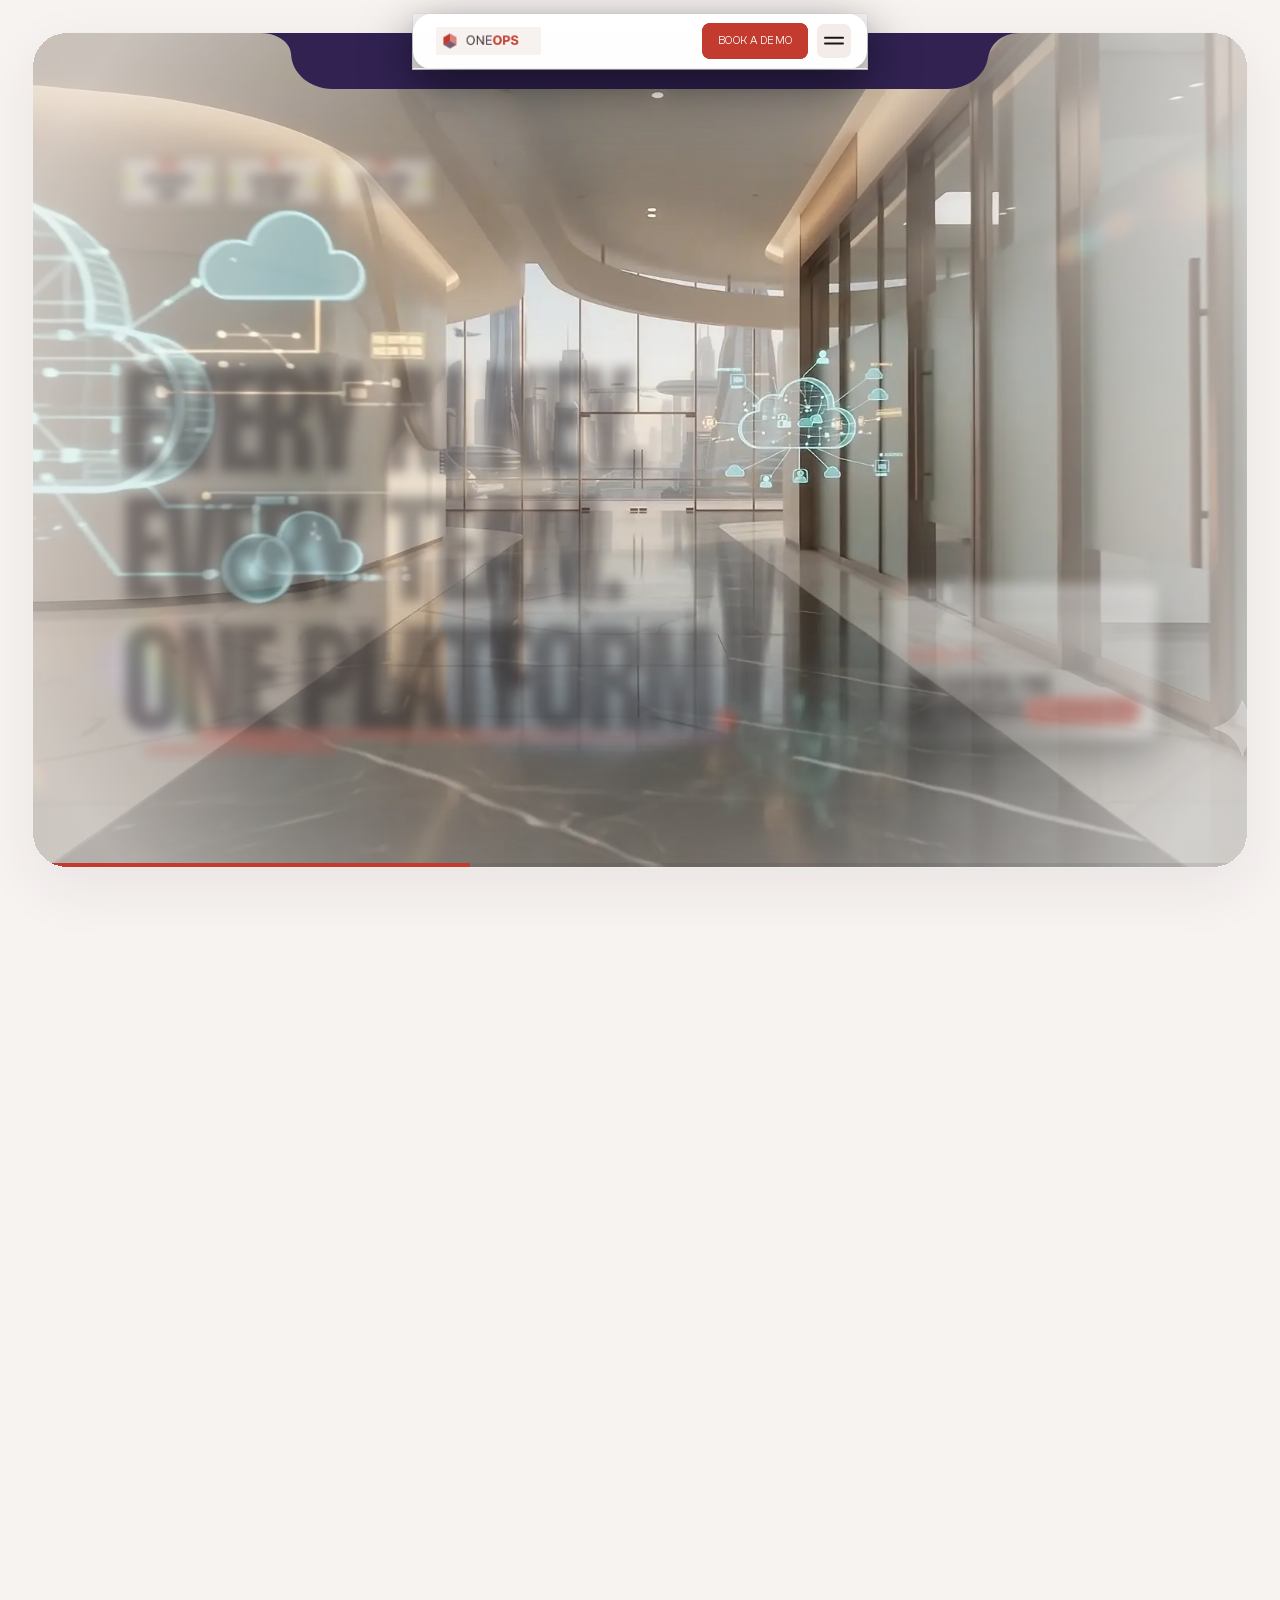
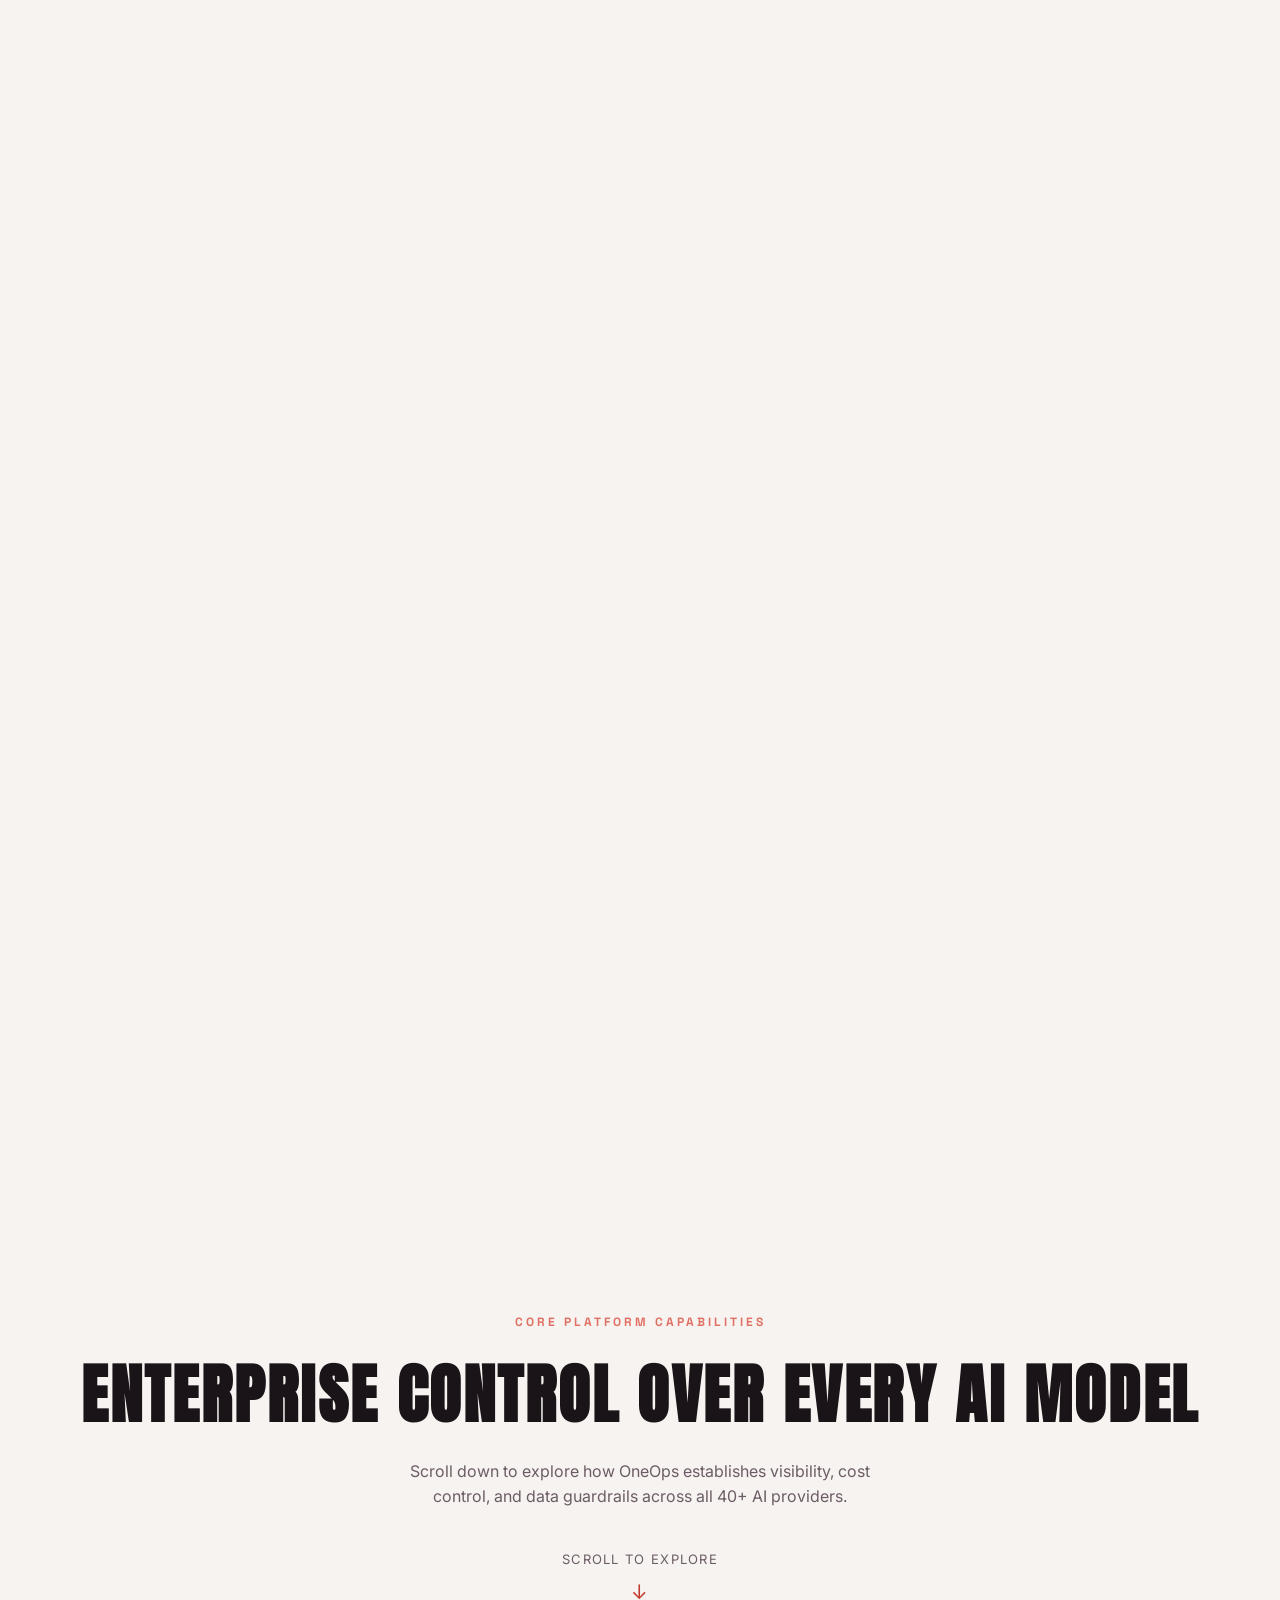
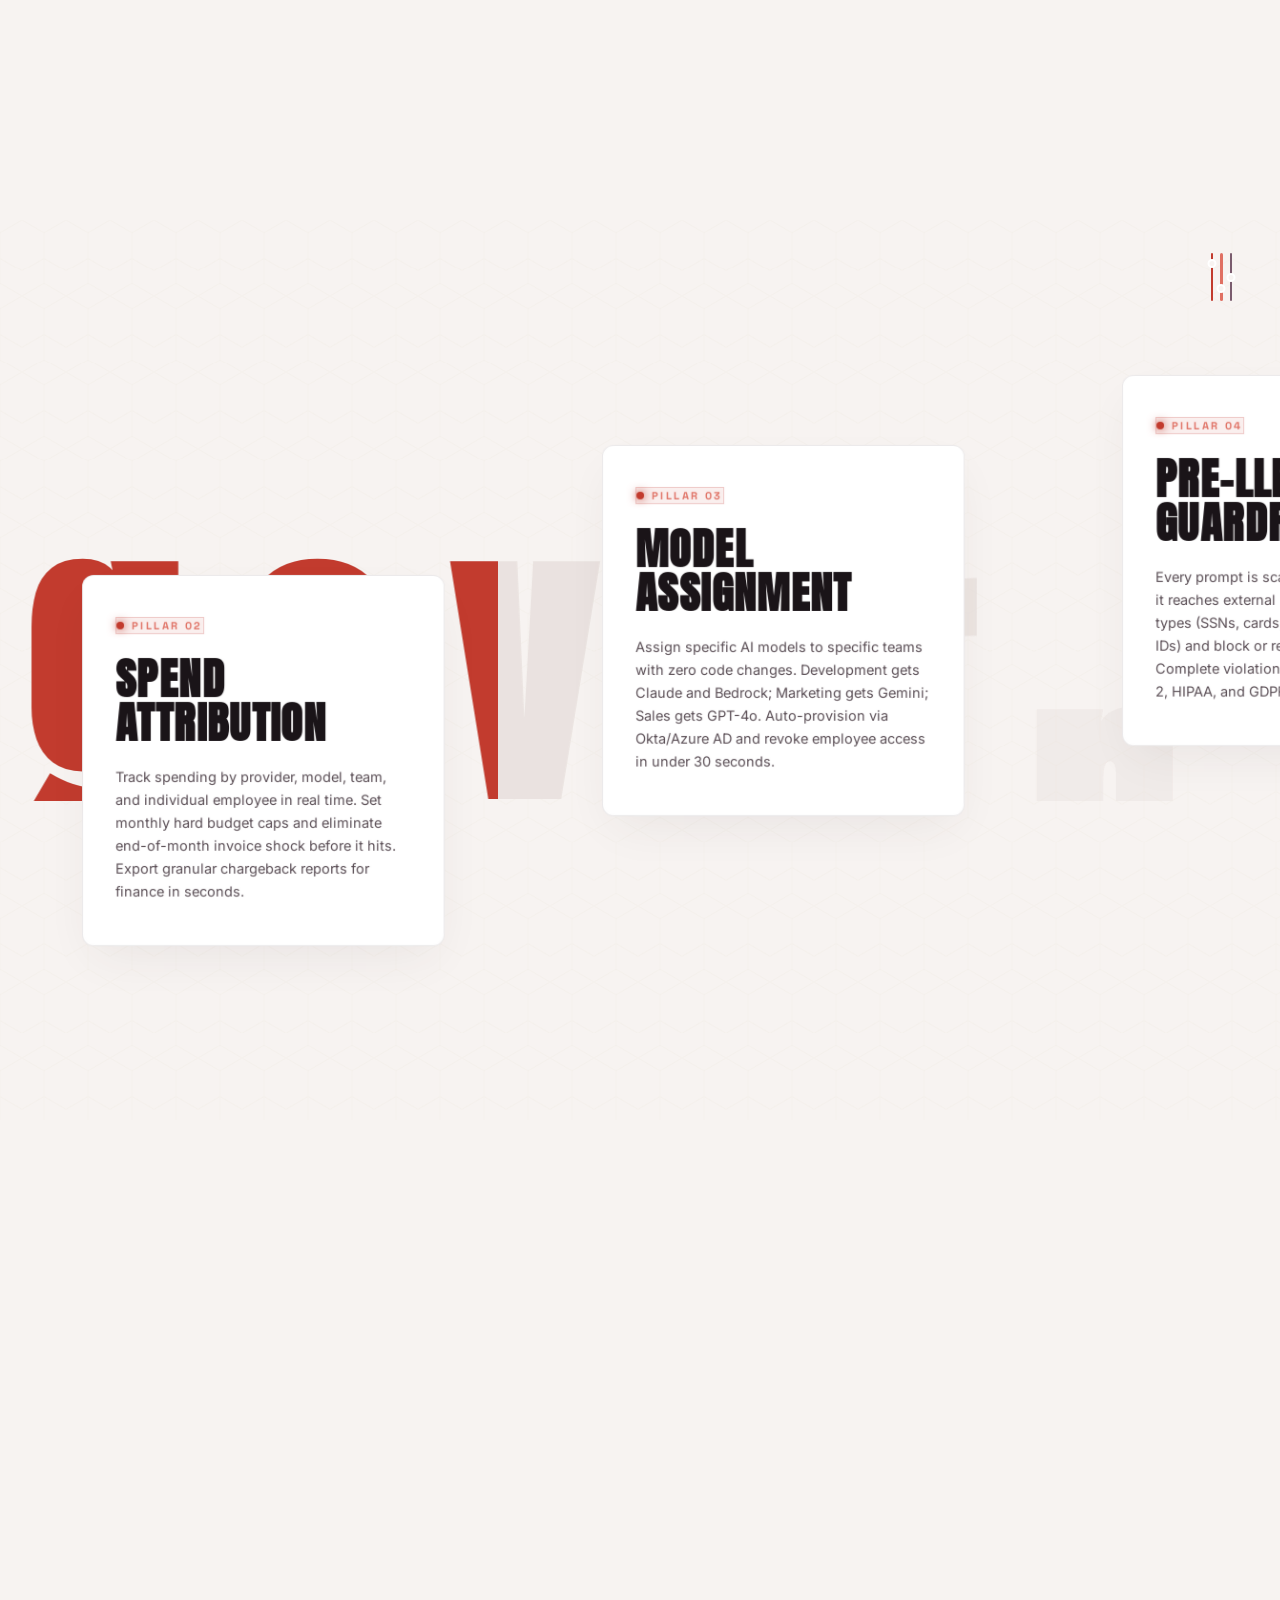
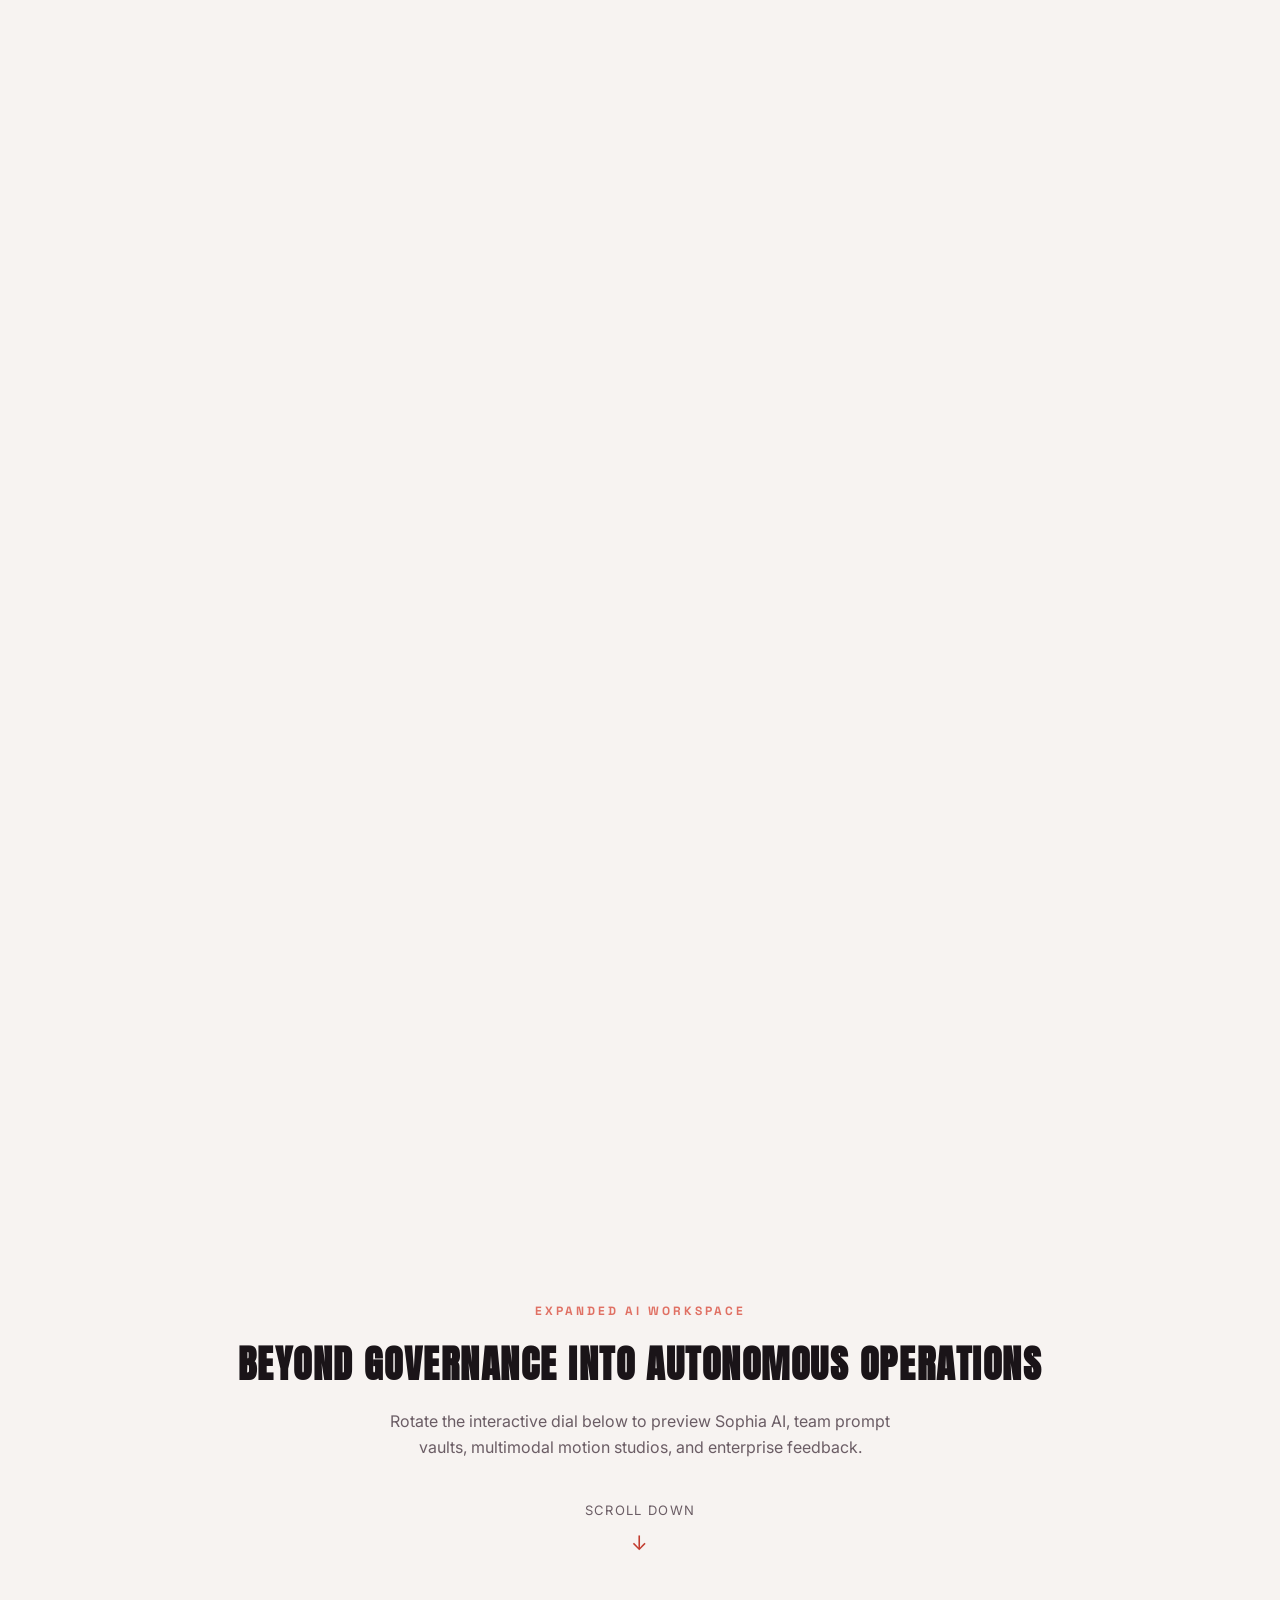
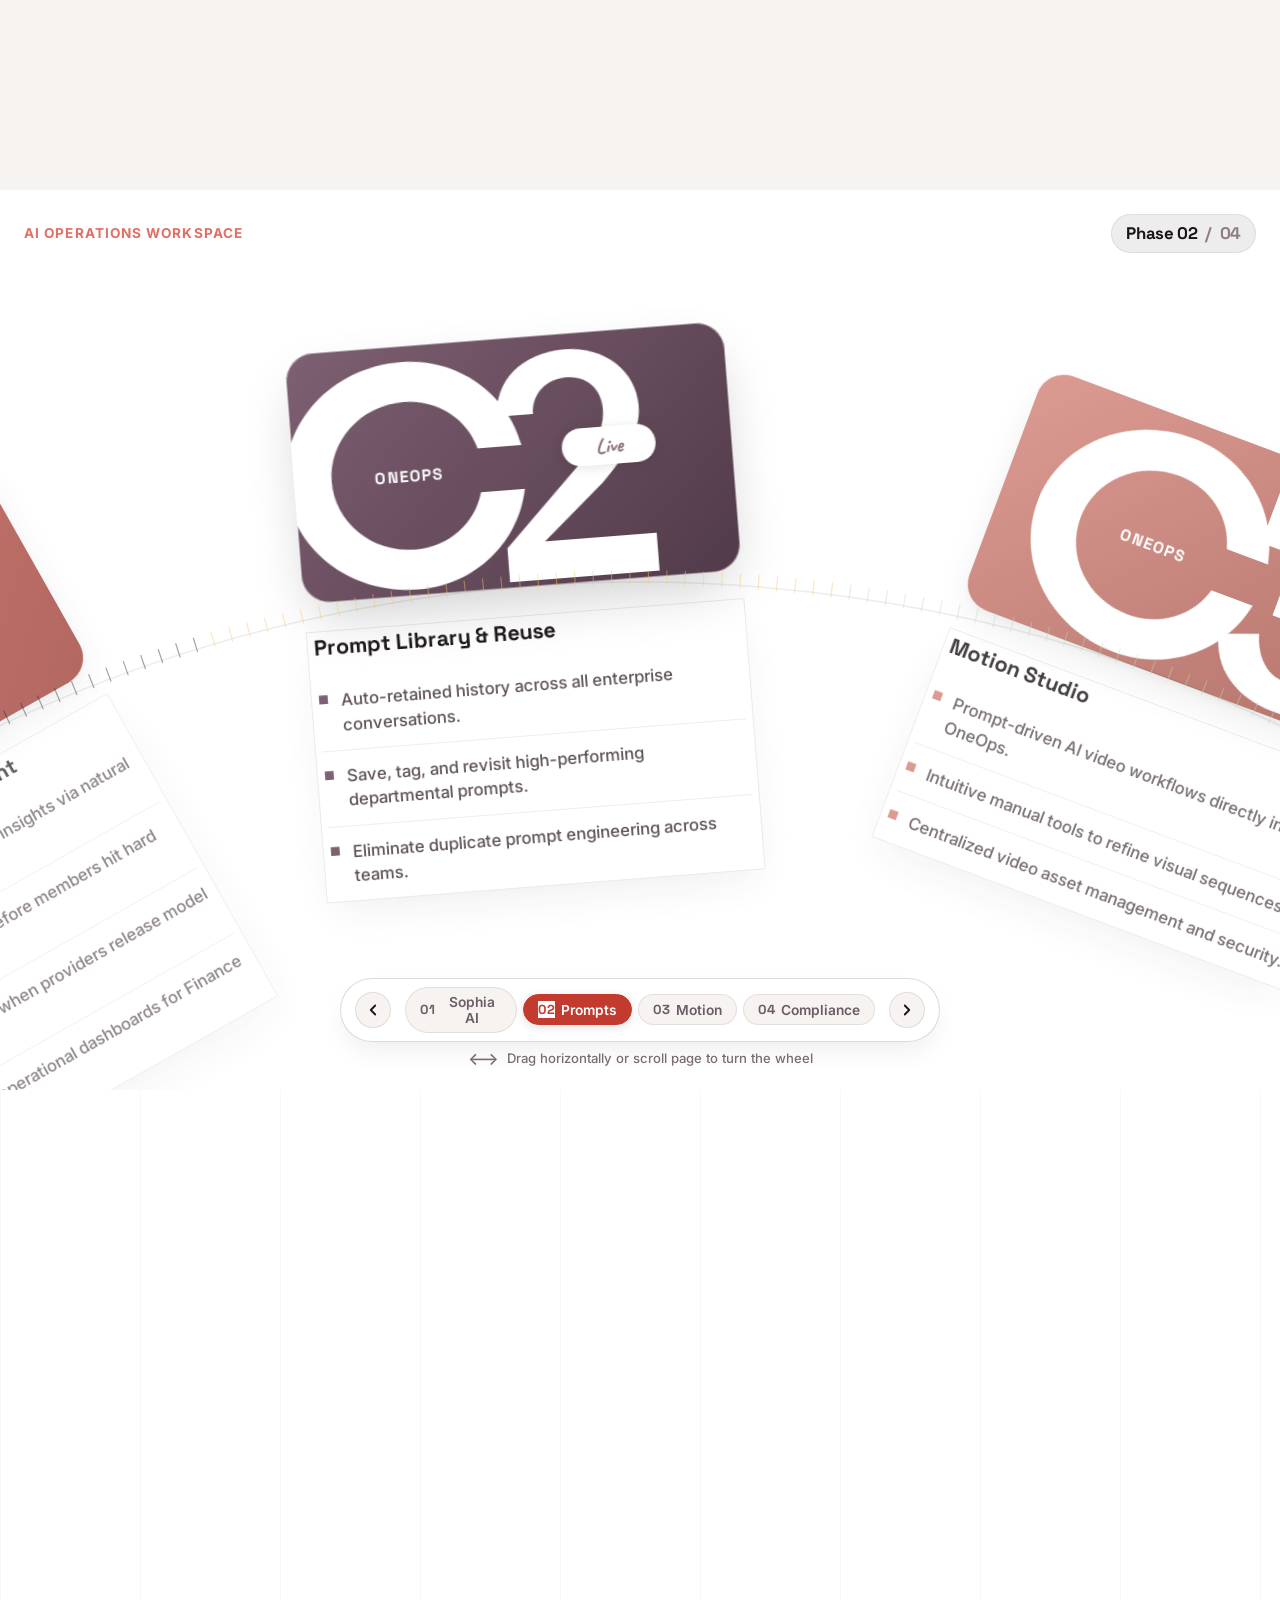
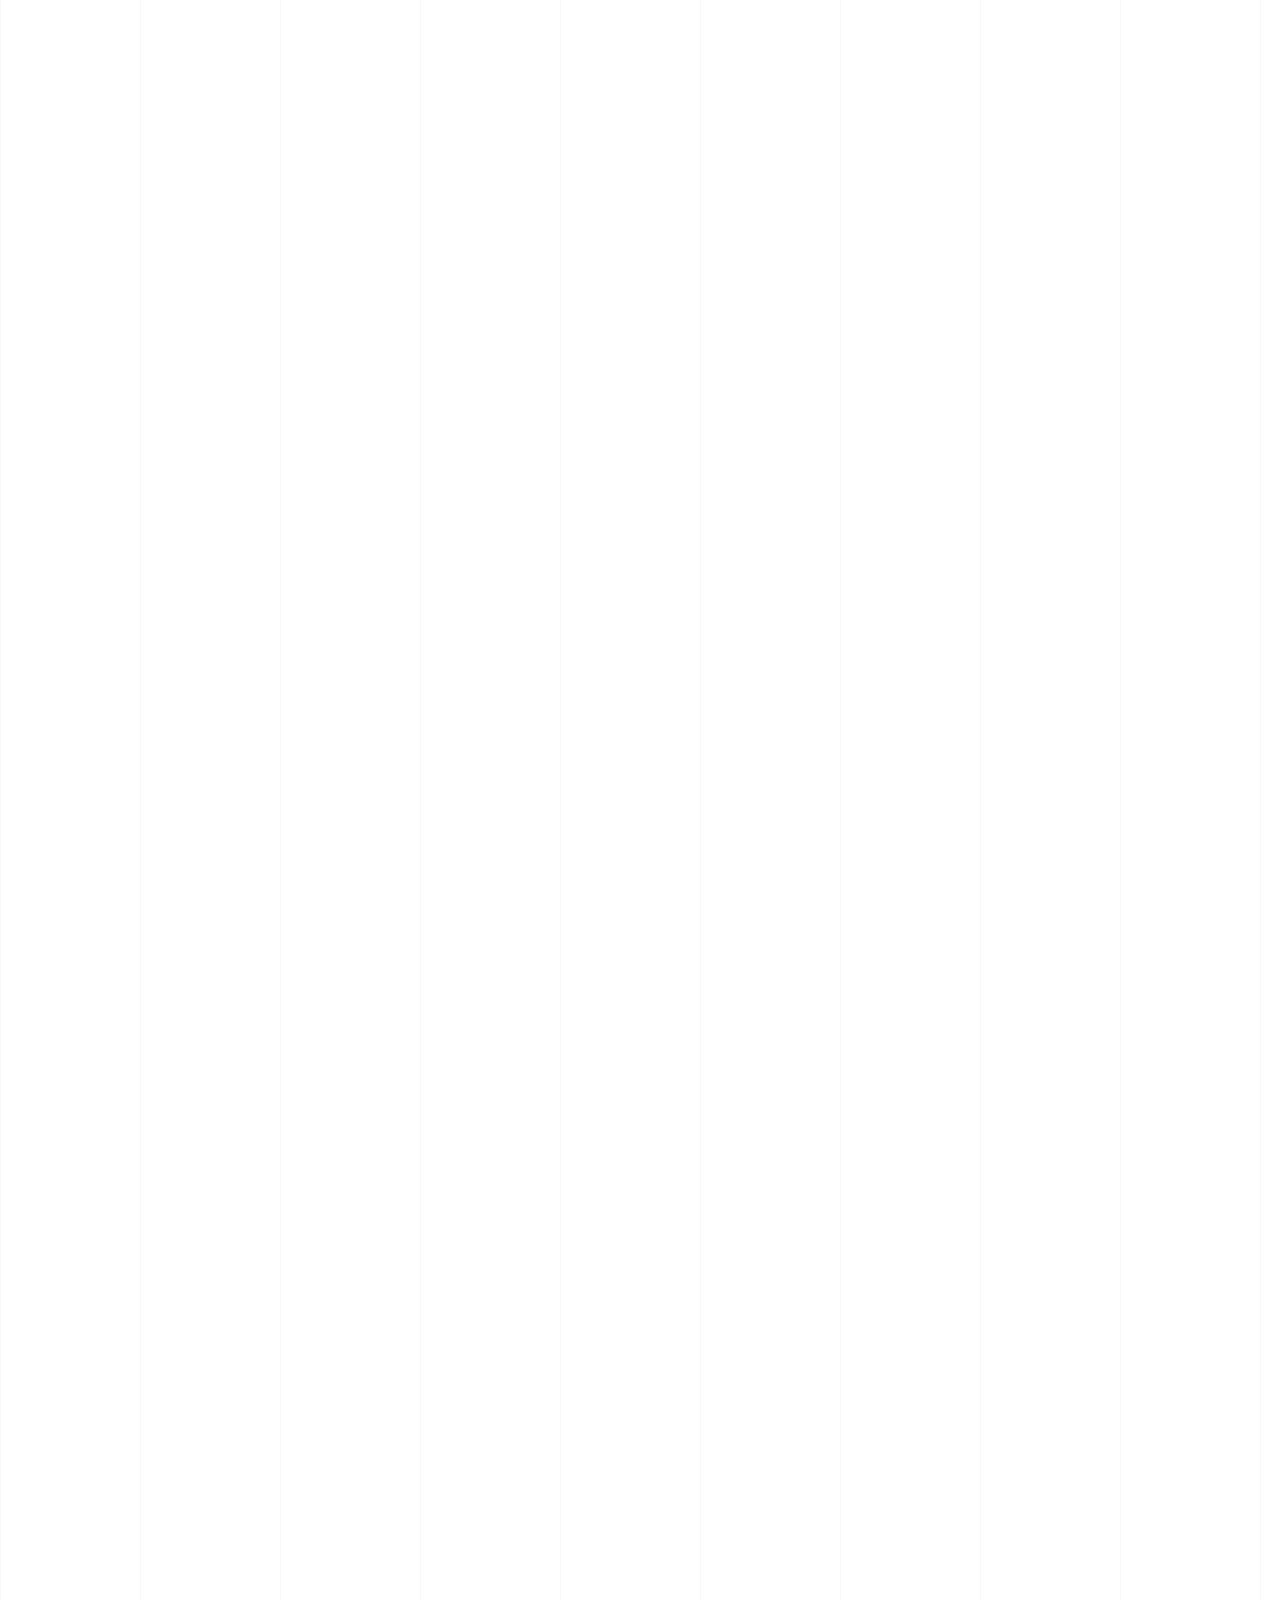
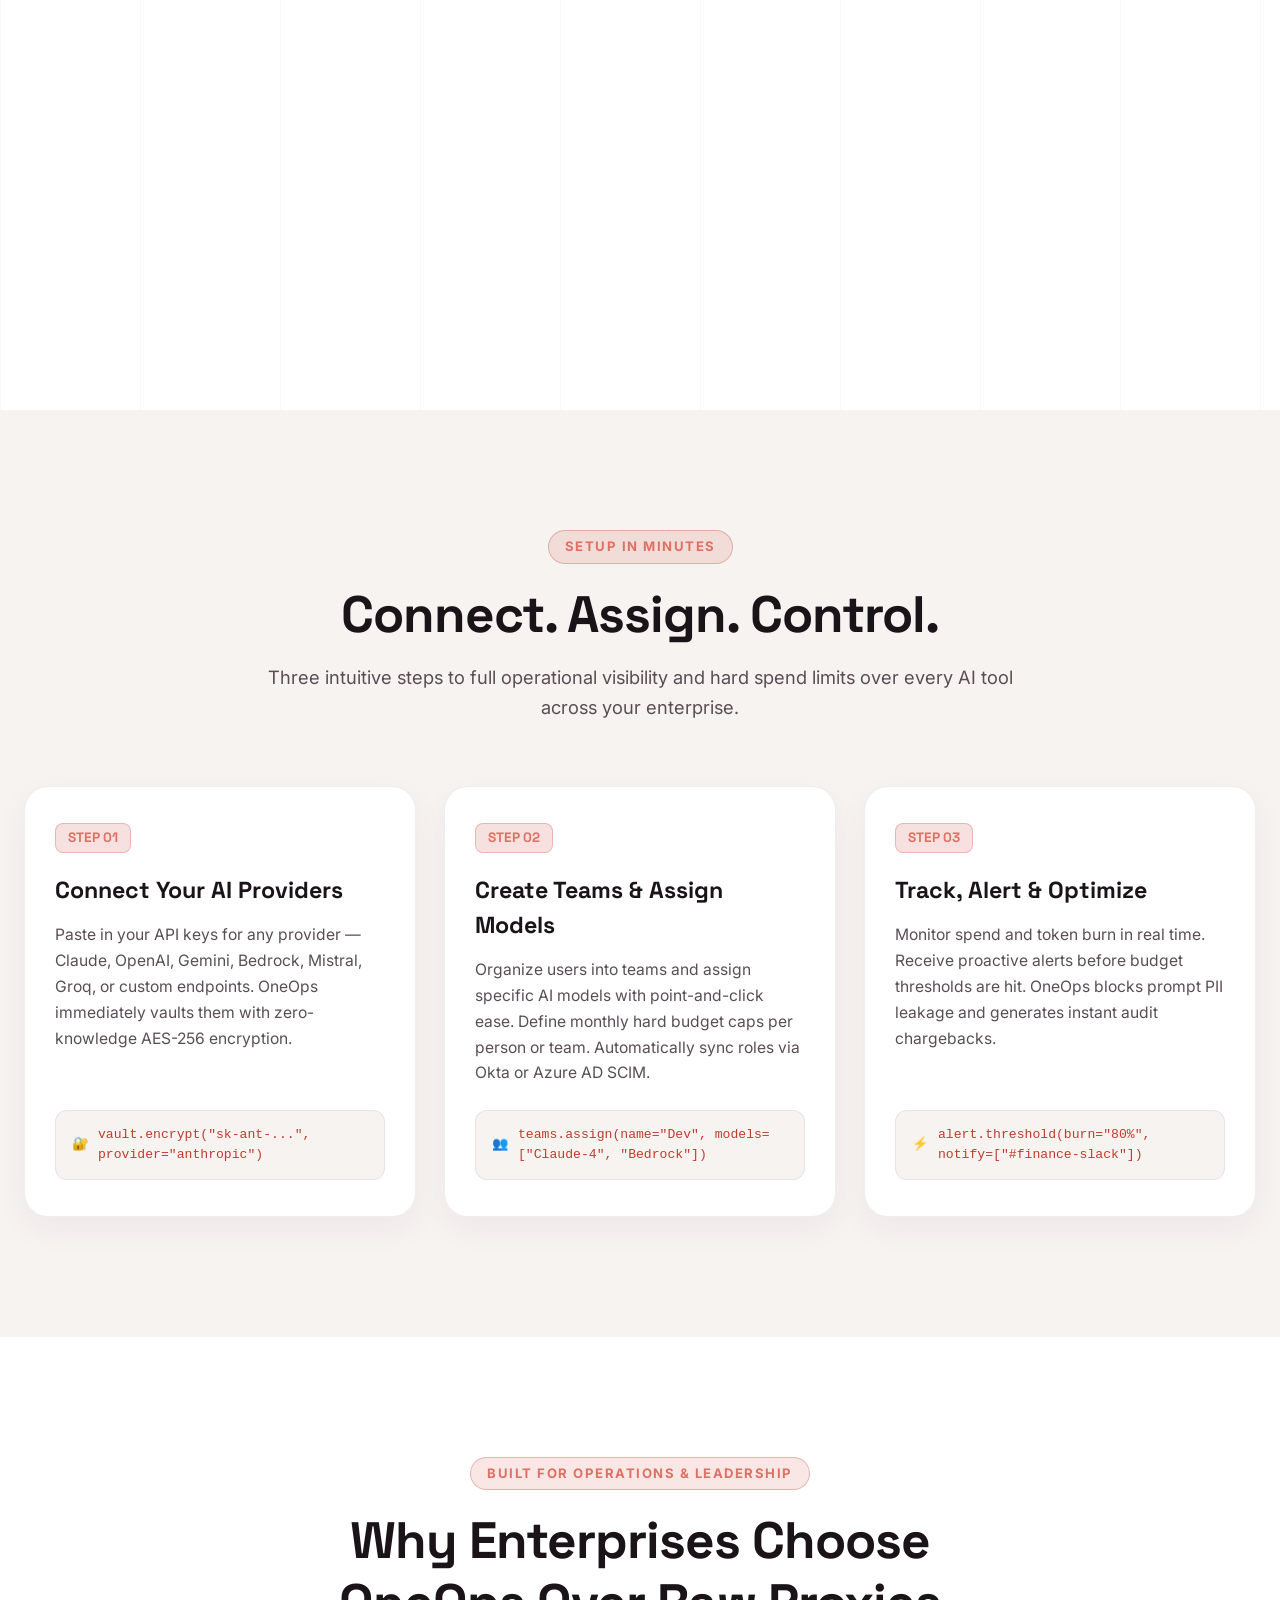
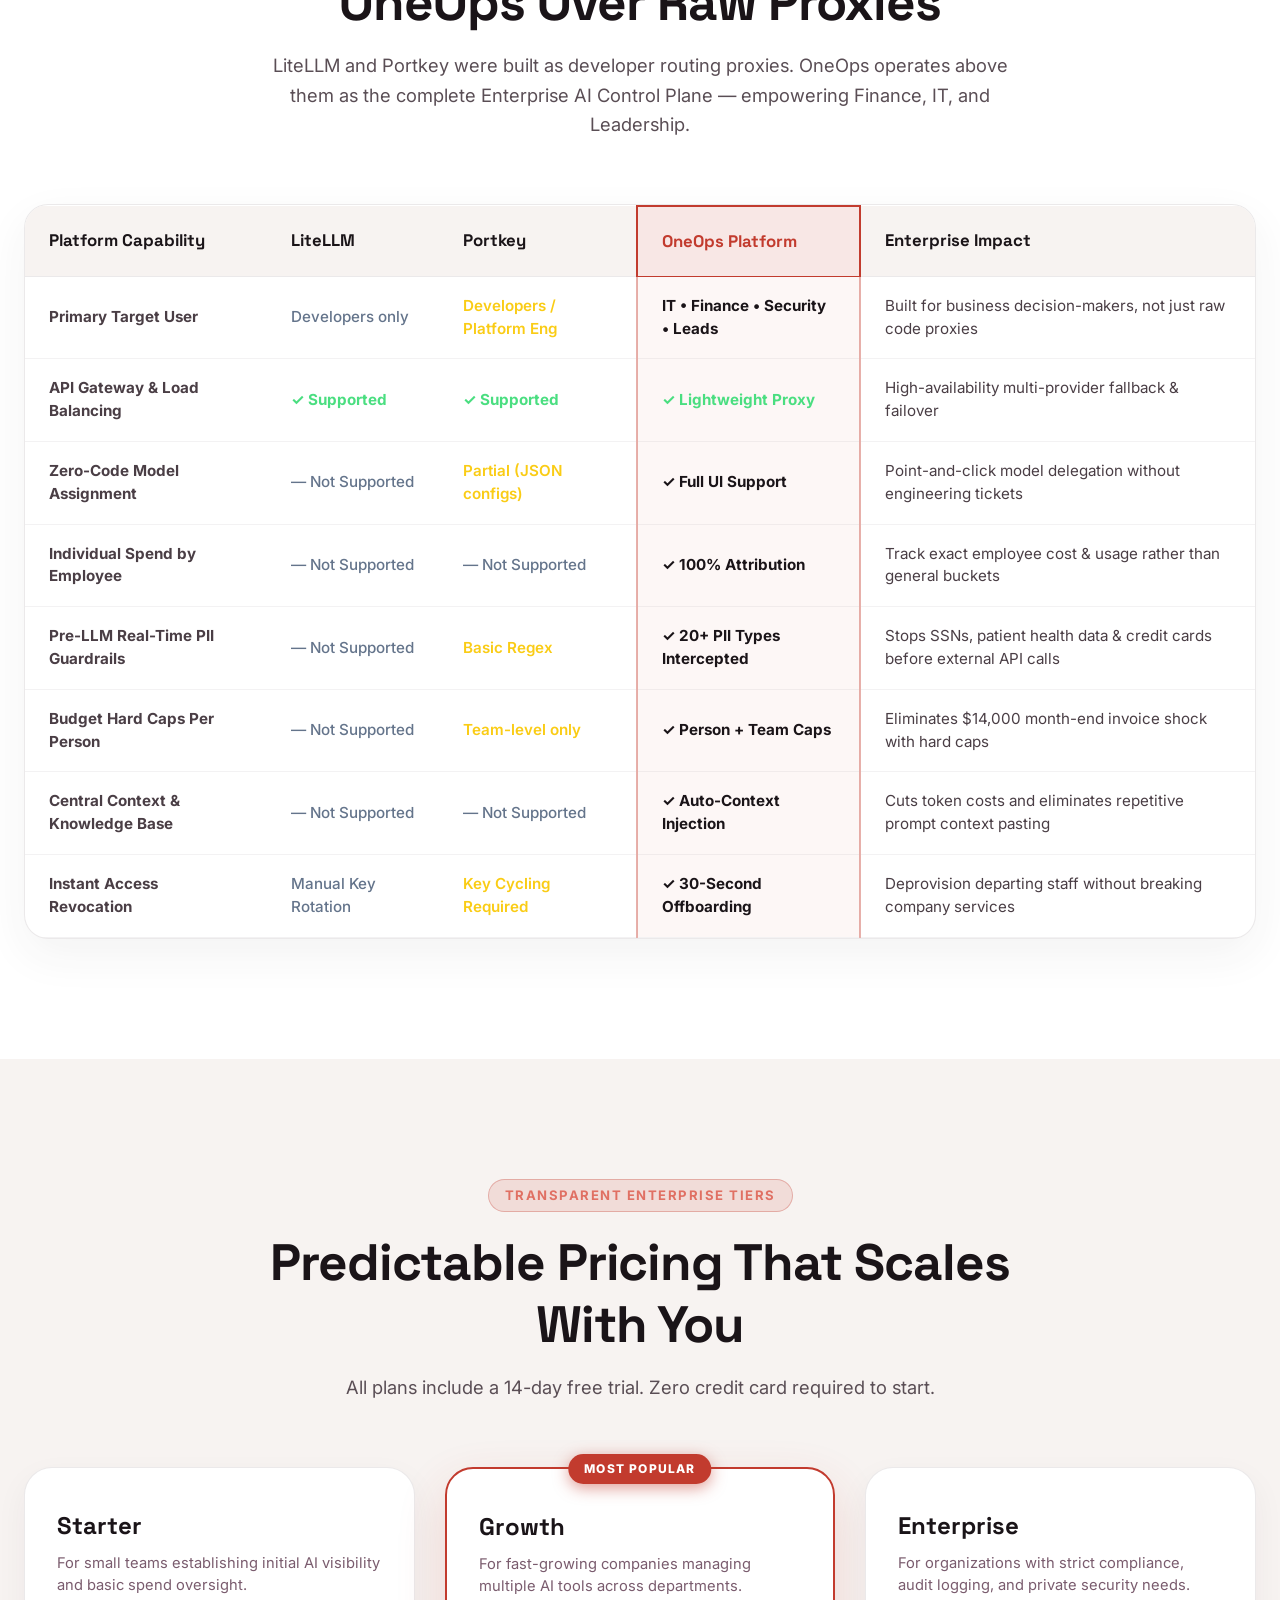
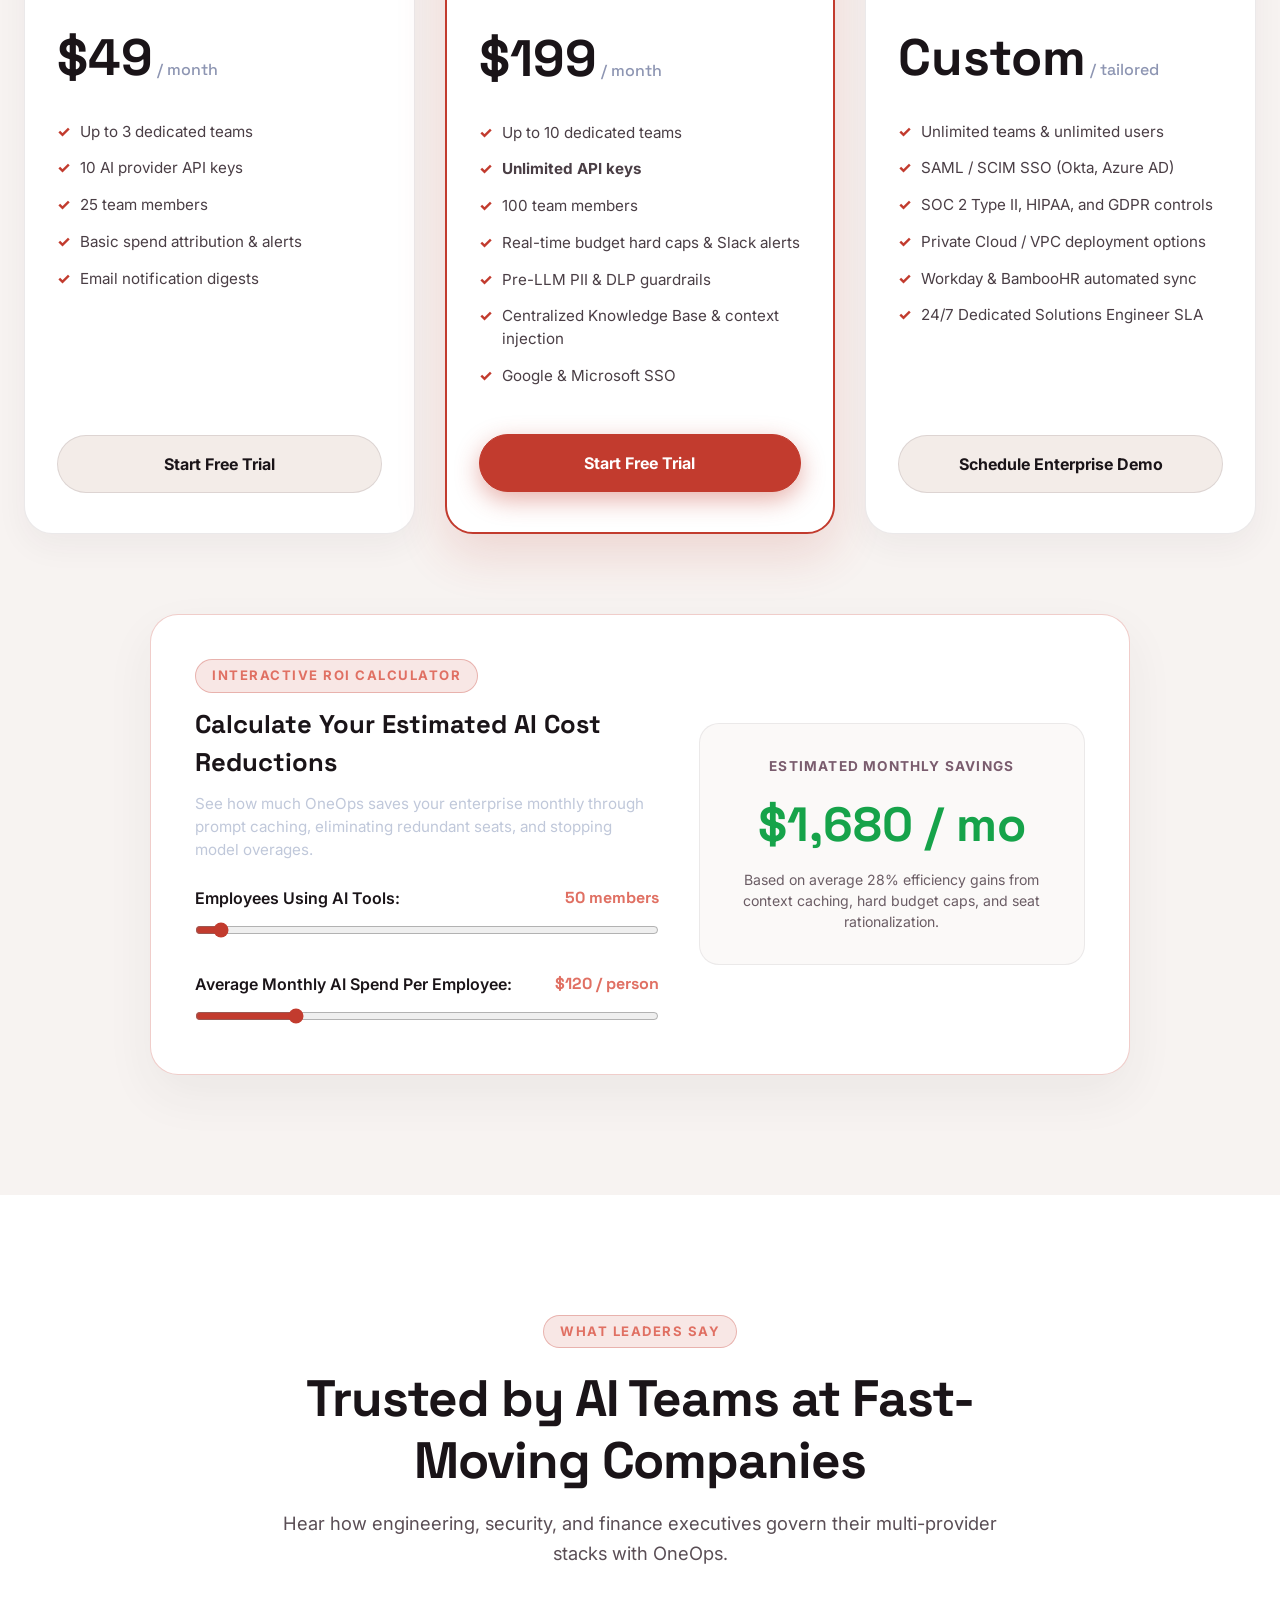
==== commit 8bc9d986: "feat: switch complete site to OneOps clean light theme" ====
--- a/Oneops content/index.html
+++ b/Oneops content/index.html
@@ -1,5 +1,5 @@
 <!DOCTYPE html>
-<html lang="en" data-theme="dark">
+<html lang="en" data-theme="light">
 <head>
   <meta charset="UTF-8">
   <meta name="viewport" content="width=device-width, initial-scale=1.0">
@@ -14,7 +14,7 @@
 
   <link rel="stylesheet" href="styles.css">
 </head>
-<body class="cro-body">
+<body class="cro-body light-theme">
 
   <!-- =========================================================================
        SECTION 3: TWO-STEP NOTCH NAVIGATION (FIXED OVERLAY)
--- a/Oneops content/styles.css
+++ b/Oneops content/styles.css
@@ -3146,3 +3146,595 @@
   background: #E07063;
   transform: translateY(-2px);
 }
+
+/* =========================================================================
+   ONEOPS LIGHT THEME OVERRIDES (PREMIUM CLEAN LUXURY PALETTE)
+   Palette: Warm Cream (#F7F3F1), Charcoal (#1A1418), Crimson (#C23B2E),
+            Plum (#7A5C6E), Coral (#D4857A), Pure White (#FFFFFF)
+   ========================================================================= */
+
+:root,
+html,
+[data-theme="light"],
+body.light-theme {
+  --color-outer-purple: #F7F3F1 !important;
+  --fill-0: #F7F3F1 !important;
+  --color-card-dark: #FFFFFF !important;
+  --color-nav-bg: rgba(255, 255, 255, 0.92) !important;
+  --color-nav-hover-bg: #F3ECE8 !important;
+  --color-purple-cta: #C23B2E !important;
+  --color-lime-accent: #C23B2E !important;
+  --color-lime-alt: #E07063 !important;
+  
+  --bg-dark: #F7F3F1 !important;
+  --bg-card: rgba(255, 255, 255, 0.96) !important;
+  --bg-card-border: rgba(58, 46, 53, 0.1) !important;
+  --text-white: #1A1418 !important;
+  --text-muted: #6B5D65 !important;
+  --accent-coral: #C23B2E !important;
+  --accent-coral-glow: rgba(194, 59, 46, 0.15) !important;
+  --word-base: #E8E0DD !important;
+  
+  --bg-primary: #FFFFFF !important;
+  --bg-secondary: #F7F3F1 !important;
+  --bg-stage: #F7F3F1 !important;
+  --text-main: #1A1418 !important;
+  --text-faint: #8D7B85 !important;
+  --dial-track-line: rgba(58, 46, 53, 0.12) !important;
+  --dial-tick-default: #3A2E35 !important;
+}
+
+body.light-theme {
+  background-color: #F7F3F1 !important;
+  color: #1A1418 !important;
+}
+
+/* --- Navigation Bar --- */
+body.light-theme .twostep-bar {
+  background: rgba(255, 255, 255, 0.92) !important;
+  border: 1px solid rgba(58, 46, 53, 0.1) !important;
+  box-shadow: 0 10px 30px rgba(58, 46, 53, 0.06) !important;
+}
+
+body.light-theme .twostep-backBg {
+  background: rgba(255, 255, 255, 0.95) !important;
+}
+
+body.light-theme .twostep-toggleBar {
+  background: #1A1418 !important;
+}
+
+body.light-theme .twostep-bottom {
+  background: #FFFFFF !important;
+  border-top: 1px solid rgba(58, 46, 53, 0.08) !important;
+}
+
+body.light-theme .twostep-link {
+  color: #1A1418 !important;
+}
+
+body.light-theme .twostep-link:hover {
+  color: #C23B2E !important;
+}
+
+body.light-theme .twostep-small a {
+  color: #6B5D65 !important;
+}
+
+body.light-theme .twostep-small a:hover {
+  color: #C23B2E !important;
+}
+
+body.light-theme .menu-product-card {
+  background: #FBF9F8 !important;
+  border: 1px solid rgba(194, 59, 46, 0.25) !important;
+  color: #1A1418 !important;
+}
+
+body.light-theme .product-name {
+  color: #1A1418 !important;
+}
+
+body.light-theme .product-tagline {
+  color: #7A5C6E !important;
+}
+
+body.light-theme .preview-mockup {
+  background: #FFFFFF !important;
+  border: 1px solid rgba(58, 46, 53, 0.08) !important;
+  color: #1A1418 !important;
+}
+
+body.light-theme .mockup-ai-btn {
+  color: #1A1418 !important;
+}
+
+/* --- Hero Section --- */
+body.light-theme .hero-card {
+  background: #FFFFFF !important;
+  border: 1px solid rgba(58, 46, 53, 0.08) !important;
+  box-shadow: 0 20px 60px rgba(58, 46, 53, 0.07) !important;
+}
+
+body.light-theme .hero-vignette {
+  background: radial-gradient(circle at center, transparent 35%, rgba(247, 243, 241, 0.65) 90%) !important;
+}
+
+body.light-theme .hero-notch {
+  fill: #F7F3F1 !important;
+}
+
+body.light-theme .hero-badge {
+  background: rgba(255, 255, 255, 0.95) !important;
+  border: 1px solid rgba(58, 46, 53, 0.12) !important;
+  box-shadow: 0 4px 16px rgba(58, 46, 53, 0.06) !important;
+  color: #1A1418 !important;
+}
+
+body.light-theme .hero-badgeText {
+  color: #1A1418 !important;
+}
+
+body.light-theme .hero-badgeText em {
+  color: #C23B2E !important;
+}
+
+body.light-theme .hero-headline .hero-fill {
+  color: #1A1418 !important;
+  -webkit-text-stroke: 1px rgba(26, 20, 24, 0.15);
+}
+
+body.light-theme .hero-videoWrap {
+  background: rgba(255, 255, 255, 0.96) !important;
+  border: 1px solid rgba(58, 46, 53, 0.1) !important;
+  box-shadow: 0 12px 35px rgba(58, 46, 53, 0.08) !important;
+  color: #1A1418 !important;
+}
+
+body.light-theme .hero-videoHead {
+  color: #6B5D65 !important;
+}
+
+body.light-theme .hero-videoCard {
+  background: #FBF9F8 !important;
+  border: 1px solid rgba(58, 46, 53, 0.08) !important;
+}
+
+body.light-theme .hero-videoLabel strong {
+  color: #1A1418 !important;
+}
+
+body.light-theme #phase-impact .hero-centerHeadline {
+  color: #1A1418 !important;
+}
+
+body.light-theme #phase-impact .hero-centerSub {
+  color: #5A4E55 !important;
+}
+
+body.light-theme .stage-progress-bar {
+  background: rgba(58, 46, 53, 0.1) !important;
+}
+
+/* --- Section 2: Pinned Horizontal Scroll --- */
+body.light-theme .spacer-section {
+  background: #F7F3F1 !important;
+  color: #1A1418 !important;
+}
+
+body.light-theme .spacer-title {
+  color: #1A1418 !important;
+}
+
+body.light-theme .spacer-sub {
+  color: #6B5D65 !important;
+}
+
+body.light-theme .pinned-section-wrapper {
+  background: #F7F3F1 !important;
+}
+
+body.light-theme .hex-grid-bg {
+  opacity: 0.05 !important;
+  filter: invert(1);
+}
+
+body.light-theme .giant-word-base .char-span {
+  color: #E8E0DD !important;
+  text-shadow: none !important;
+}
+
+body.light-theme .giant-word-reveal .char-span {
+  color: #C23B2E !important;
+}
+
+body.light-theme .rule-card {
+  background: #FFFFFF !important;
+  border: 1px solid rgba(58, 46, 53, 0.1) !important;
+  box-shadow: 0 20px 48px -12px rgba(58, 46, 53, 0.08) !important;
+}
+
+body.light-theme .card-title {
+  color: #1A1418 !important;
+}
+
+body.light-theme .card-desc {
+  color: #5A4E55 !important;
+}
+
+body.light-theme .card-badge {
+  background: rgba(194, 59, 46, 0.08) !important;
+  border: 1px solid rgba(194, 59, 46, 0.2) !important;
+}
+
+/* --- Section 1: Rotary Dial Feature Roadmap --- */
+body.light-theme .dial-section {
+  background: #FFFFFF !important;
+}
+
+body.light-theme .dial-sticky-stage {
+  background: #FFFFFF !important;
+}
+
+body.light-theme .dial-stage-header {
+  color: #1A1418 !important;
+}
+
+body.light-theme .current-phase {
+  color: #1A1418 !important;
+}
+
+body.light-theme .counter-divider,
+body.light-theme .total-phases {
+  color: #8D7B85 !important;
+}
+
+body.light-theme .dial-card-node .card-body {
+  background: #FFFFFF !important;
+  border: 1px solid rgba(58, 46, 53, 0.1) !important;
+  box-shadow: 0 16px 38px -10px rgba(58, 46, 53, 0.08) !important;
+}
+
+body.light-theme .dial-card-node .card-body h3 {
+  color: #1A1418 !important;
+}
+
+body.light-theme .feature-checklist .item-text {
+  color: #5A4E55 !important;
+}
+
+body.light-theme .dial-nav-btn {
+  background: #F7F3F1 !important;
+  border: 1px solid rgba(58, 46, 53, 0.12) !important;
+  color: #1A1418 !important;
+}
+
+body.light-theme .dial-nav-btn:hover {
+  background: #E8DED9 !important;
+}
+
+body.light-theme .phase-tab-btn {
+  background: #F7F3F1 !important;
+  border: 1px solid rgba(58, 46, 53, 0.1) !important;
+  color: #6B5D65 !important;
+}
+
+body.light-theme .phase-tab-btn.is-active {
+  background: #C23B2E !important;
+  color: #FFFFFF !important;
+  border-color: #C23B2E !important;
+}
+
+body.light-theme .phase-tab-btn.is-active .phase-badge {
+  background: #FFFFFF !important;
+  color: #C23B2E !important;
+}
+
+body.light-theme .phase-tab-btn.is-active .phase-name {
+  color: #FFFFFF !important;
+}
+
+body.light-theme .dial-hint {
+  color: #7A6B73 !important;
+}
+
+/* --- Section 4: How It Works --- */
+body.light-theme .hiw-section {
+  background: #F7F3F1 !important;
+}
+
+body.light-theme .section-headline {
+  color: #1A1418 !important;
+}
+
+body.light-theme .section-subheadline {
+  color: #5A4E55 !important;
+}
+
+body.light-theme .hiw-card {
+  background: #FFFFFF !important;
+  border: 1px solid rgba(58, 46, 53, 0.08) !important;
+  box-shadow: 0 12px 32px rgba(58, 46, 53, 0.05) !important;
+}
+
+body.light-theme .hiw-card:hover {
+  border-color: rgba(194, 59, 46, 0.4) !important;
+  box-shadow: 0 20px 48px -10px rgba(194, 59, 46, 0.18) !important;
+}
+
+body.light-theme .hiw-title {
+  color: #1A1418 !important;
+}
+
+body.light-theme .hiw-desc {
+  color: #5A4E55 !important;
+}
+
+body.light-theme .hiw-snippet {
+  background: #F7F3F1 !important;
+  border: 1px solid rgba(58, 46, 53, 0.08) !important;
+  color: #C23B2E !important;
+}
+
+/* --- Section 5: Comparison Table --- */
+body.light-theme .comparison-section {
+  background: #FFFFFF !important;
+}
+
+body.light-theme .comp-table-wrap {
+  background: #FFFFFF !important;
+  border: 1px solid rgba(58, 46, 53, 0.1) !important;
+  box-shadow: 0 16px 45px rgba(58, 46, 53, 0.06) !important;
+}
+
+body.light-theme .comp-table th {
+  background: #F7F3F1 !important;
+  color: #1A1418 !important;
+  border-bottom: 1px solid rgba(58, 46, 53, 0.1) !important;
+}
+
+body.light-theme .comp-table th.col-oneops {
+  background: rgba(194, 59, 46, 0.12) !important;
+  color: #C23B2E !important;
+  border-color: #C23B2E !important;
+}
+
+body.light-theme .comp-table td {
+  color: #4A3E45 !important;
+  border-bottom: 1px solid rgba(58, 46, 53, 0.06) !important;
+}
+
+body.light-theme .comp-table td.col-oneops {
+  background: rgba(194, 59, 46, 0.04) !important;
+  color: #1A1418 !important;
+  font-weight: 700 !important;
+}
+
+body.light-theme .comp-table tr:hover td {
+  background-color: #FBF9F8 !important;
+}
+
+body.light-theme .comp-table tr:hover td.col-oneops {
+  background-color: rgba(194, 59, 46, 0.08) !important;
+}
+
+/* --- Section 6: Pricing & ROI Calculator --- */
+body.light-theme .pricing-section {
+  background: #F7F3F1 !important;
+}
+
+body.light-theme .price-card {
+  background: #FFFFFF !important;
+  border: 1px solid rgba(58, 46, 53, 0.1) !important;
+  box-shadow: 0 12px 32px rgba(58, 46, 53, 0.05) !important;
+}
+
+body.light-theme .price-name {
+  color: #1A1418 !important;
+}
+
+body.light-theme .price-desc {
+  color: #7A5C6E !important;
+}
+
+body.light-theme .price-val {
+  color: #1A1418 !important;
+}
+
+body.light-theme .price-feature-item {
+  color: #4A3E45 !important;
+}
+
+body.light-theme .price-card.popular {
+  background: #FFFFFF !important;
+  border: 2px solid #C23B2E !important;
+  box-shadow: 0 20px 50px rgba(194, 59, 46, 0.16) !important;
+}
+
+body.light-theme .price-cta-btn {
+  background: #F3ECE8 !important;
+  color: #1A1418 !important;
+  border: 1px solid rgba(58, 46, 53, 0.12) !important;
+}
+
+body.light-theme .price-cta-btn:hover {
+  background: #E8DED9 !important;
+}
+
+body.light-theme .price-card.popular .price-cta-btn {
+  background: #C23B2E !important;
+  color: #FFFFFF !important;
+  border-color: #C23B2E !important;
+}
+
+body.light-theme .price-card.popular .price-cta-btn:hover {
+  background: #E07063 !important;
+}
+
+body.light-theme .roi-calculator-box {
+  background: #FFFFFF !important;
+  border: 1px solid rgba(194, 59, 46, 0.25) !important;
+  box-shadow: 0 20px 50px rgba(58, 46, 53, 0.06) !important;
+}
+
+body.light-theme .roi-calculator-box h3 {
+  color: #1A1418 !important;
+}
+
+body.light-theme .slider-header {
+  color: #1A1418 !important;
+}
+
+body.light-theme .roi-result-card {
+  background: #FBF9F8 !important;
+  border: 1px solid rgba(58, 46, 53, 0.08) !important;
+}
+
+body.light-theme .roi-label {
+  color: #7A5C6E !important;
+}
+
+body.light-theme .roi-savings {
+  color: #16a34a !important;
+}
+
+body.light-theme .roi-sub {
+  color: #6B5D65 !important;
+}
+
+/* --- Section 7: Testimonials --- */
+body.light-theme .testimonials-section {
+  background: #FFFFFF !important;
+}
+
+body.light-theme .test-card {
+  background: #FBF9F8 !important;
+  border: 1px solid rgba(58, 46, 53, 0.08) !important;
+  box-shadow: 0 10px 30px rgba(58, 46, 53, 0.04) !important;
+}
+
+body.light-theme .test-quote {
+  color: #1A1418 !important;
+}
+
+body.light-theme .test-name {
+  color: #1A1418 !important;
+}
+
+body.light-theme .test-role {
+  color: #7A5C6E !important;
+}
+
+/* --- Section 8: FAQ Accordion --- */
+body.light-theme .faq-section {
+  background: #F7F3F1 !important;
+}
+
+body.light-theme .faq-item {
+  background: #FFFFFF !important;
+  border: 1px solid rgba(58, 46, 53, 0.08) !important;
+  box-shadow: 0 4px 16px rgba(58, 46, 53, 0.03) !important;
+}
+
+body.light-theme .faq-question {
+  color: #1A1418 !important;
+}
+
+body.light-theme .faq-answer {
+  color: #4A3E45 !important;
+}
+
+body.light-theme .faq-icon {
+  background: rgba(194, 59, 46, 0.08) !important;
+  color: #C23B2E !important;
+}
+
+body.light-theme .faq-item.is-open {
+  border-color: rgba(194, 59, 46, 0.4) !important;
+}
+
+body.light-theme .faq-item.is-open .faq-icon {
+  background: #C23B2E !important;
+  color: #fff !important;
+}
+
+/* --- Section 9: Outro CTA --- */
+body.light-theme .outro-section {
+  background: linear-gradient(180deg, #F7F3F1 0%, #EBD5D0 100%) !important;
+}
+
+body.light-theme .outro-section .section-headline {
+  color: #1A1418 !important;
+}
+
+body.light-theme .outro-section .section-subheadline {
+  color: #5A4E55 !important;
+}
+
+/* --- Section 10: Footer --- */
+body.light-theme .footer-v2 {
+  background: #FFFFFF !important;
+  border-top: 1px solid rgba(58, 46, 53, 0.08) !important;
+}
+
+body.light-theme .trust-badge-pill {
+  background: #F7F3F1 !important;
+  color: #1A1418 !important;
+  border: 1px solid rgba(58, 46, 53, 0.08) !important;
+}
+
+body.light-theme .footer-col-title {
+  color: #1A1418 !important;
+}
+
+body.light-theme .footer-links-ul a {
+  color: #6B5D65 !important;
+}
+
+body.light-theme .footer-links-ul a:hover {
+  color: #C23B2E !important;
+}
+
+body.light-theme .footer-bottom-bar {
+  border-top: 1px solid rgba(58, 46, 53, 0.08) !important;
+  color: #8D7B85 !important;
+}
+
+/* --- Early Access Demo Modal --- */
+body.light-theme .demo-modal-card {
+  background: #FFFFFF !important;
+  border: 1px solid rgba(194, 59, 46, 0.3) !important;
+  box-shadow: 0 30px 80px rgba(58, 46, 53, 0.2) !important;
+  color: #1A1418 !important;
+}
+
+body.light-theme .modal-close-btn {
+  background: #F7F3F1 !important;
+  color: #1A1418 !important;
+}
+
+body.light-theme .modal-close-btn:hover {
+  background: #C23B2E !important;
+  color: #fff !important;
+}
+
+body.light-theme .form-label {
+  color: #1A1418 !important;
+}
+
+body.light-theme .form-input,
+body.light-theme .form-textarea {
+  background: #FBF9F8 !important;
+  border: 1px solid rgba(58, 46, 53, 0.15) !important;
+  color: #1A1418 !important;
+}
+
+body.light-theme .form-input:focus,
+body.light-theme .form-textarea:focus {
+  border-color: #C23B2E !important;
+  background: #FFFFFF !important;
+}
+
+body.light-theme #modal-title {
+  color: #1A1418 !important;
+}
